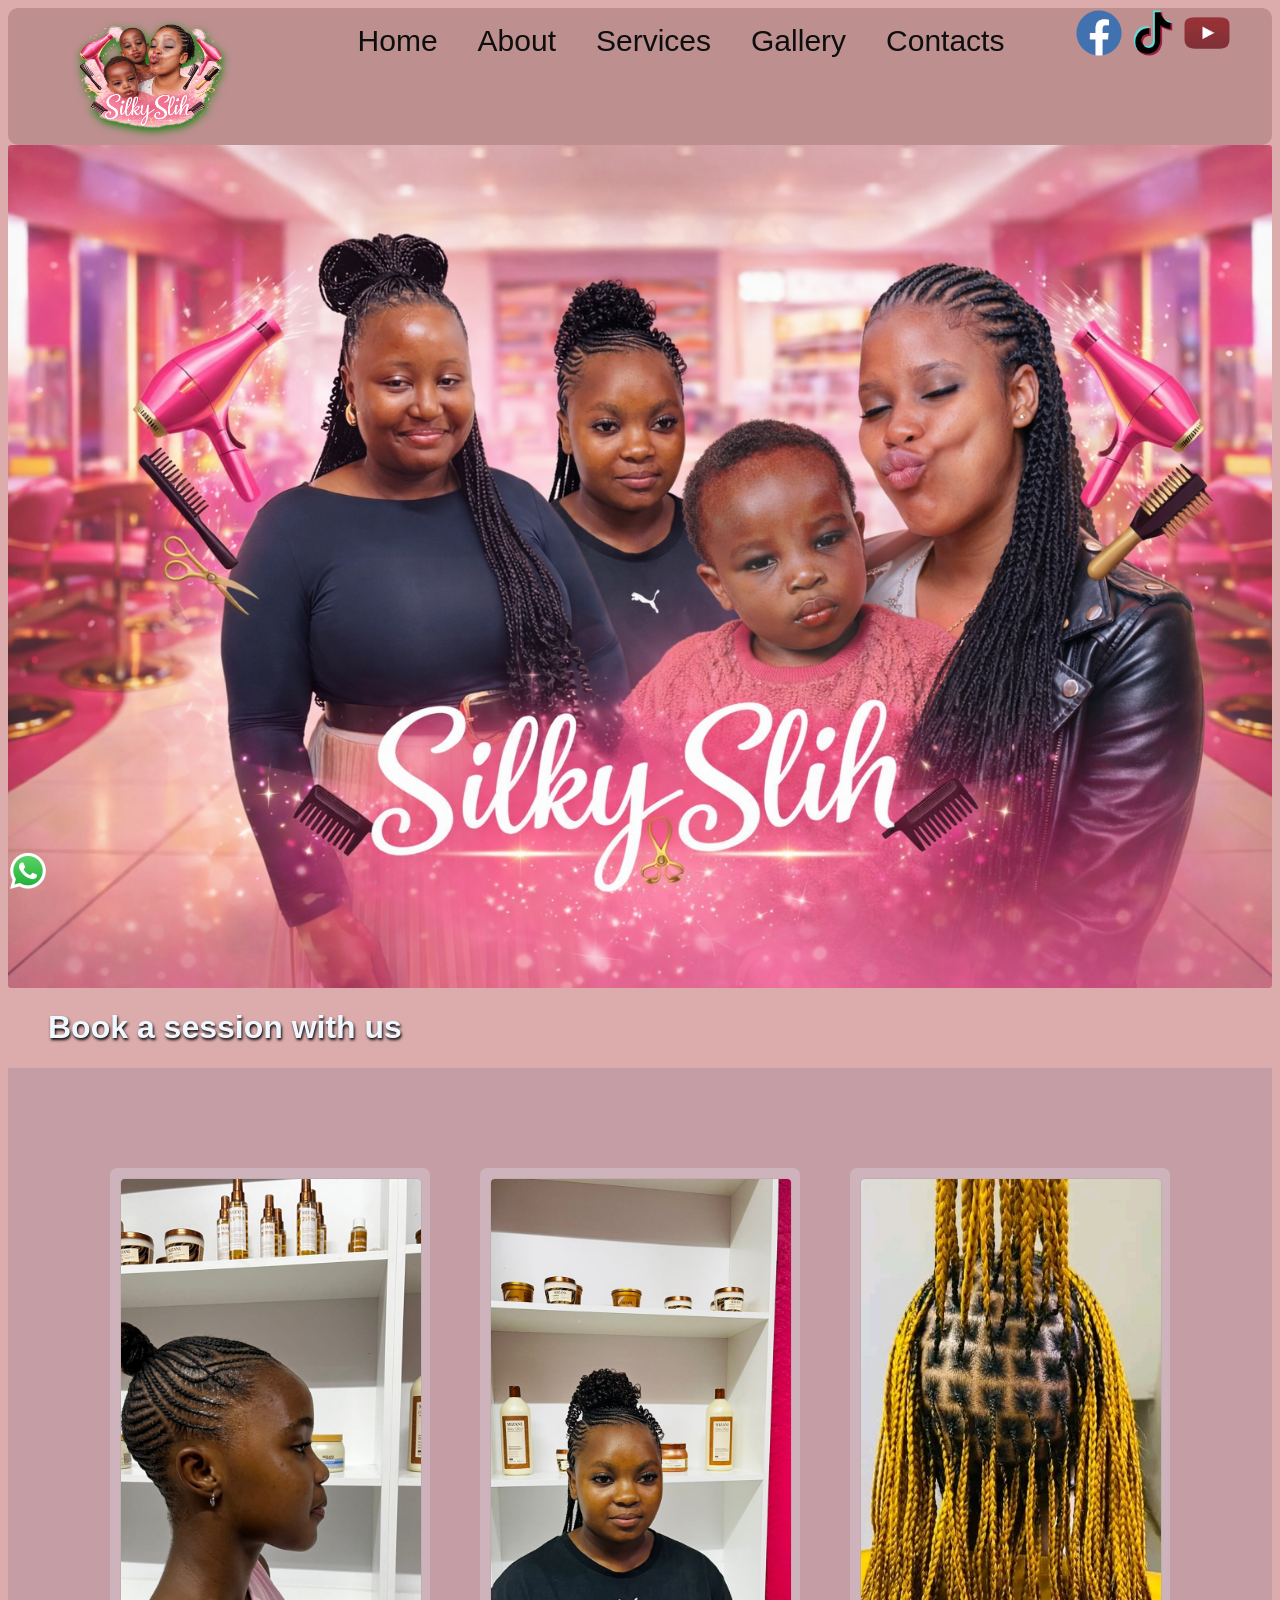
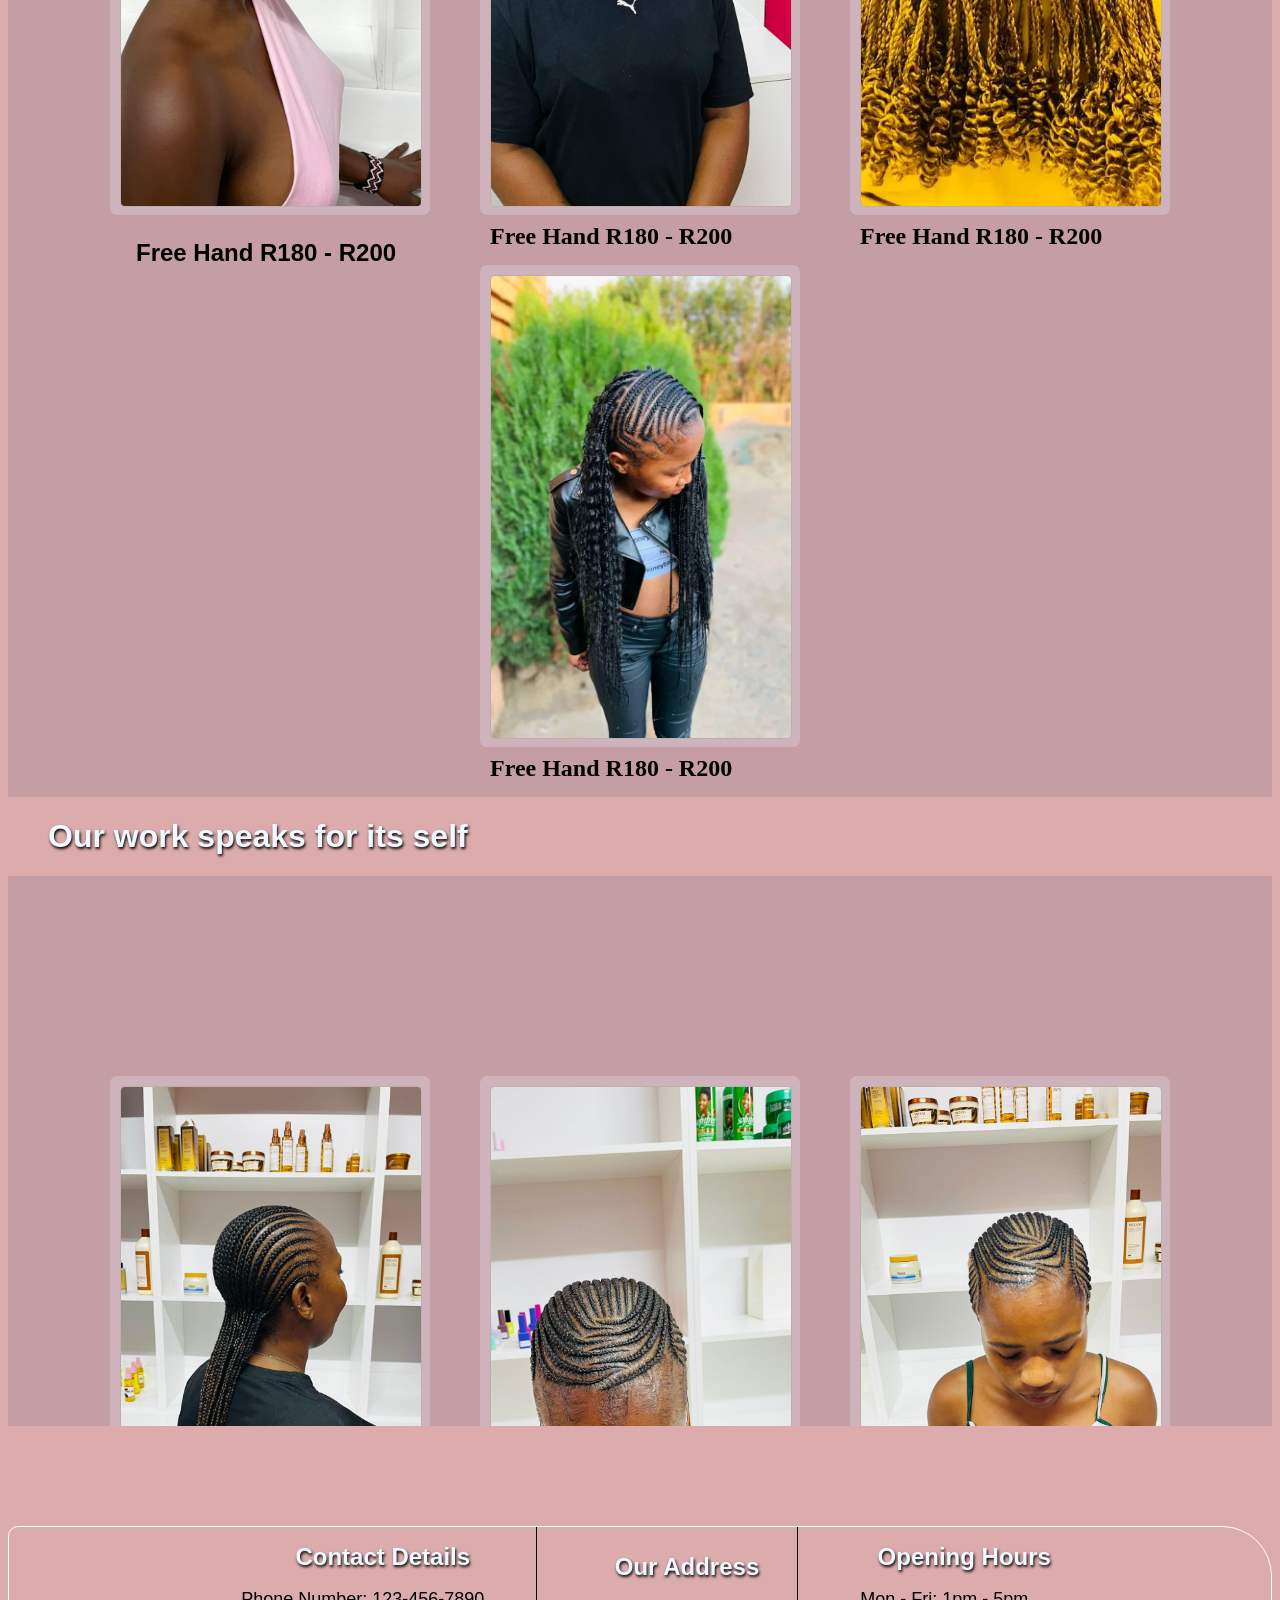
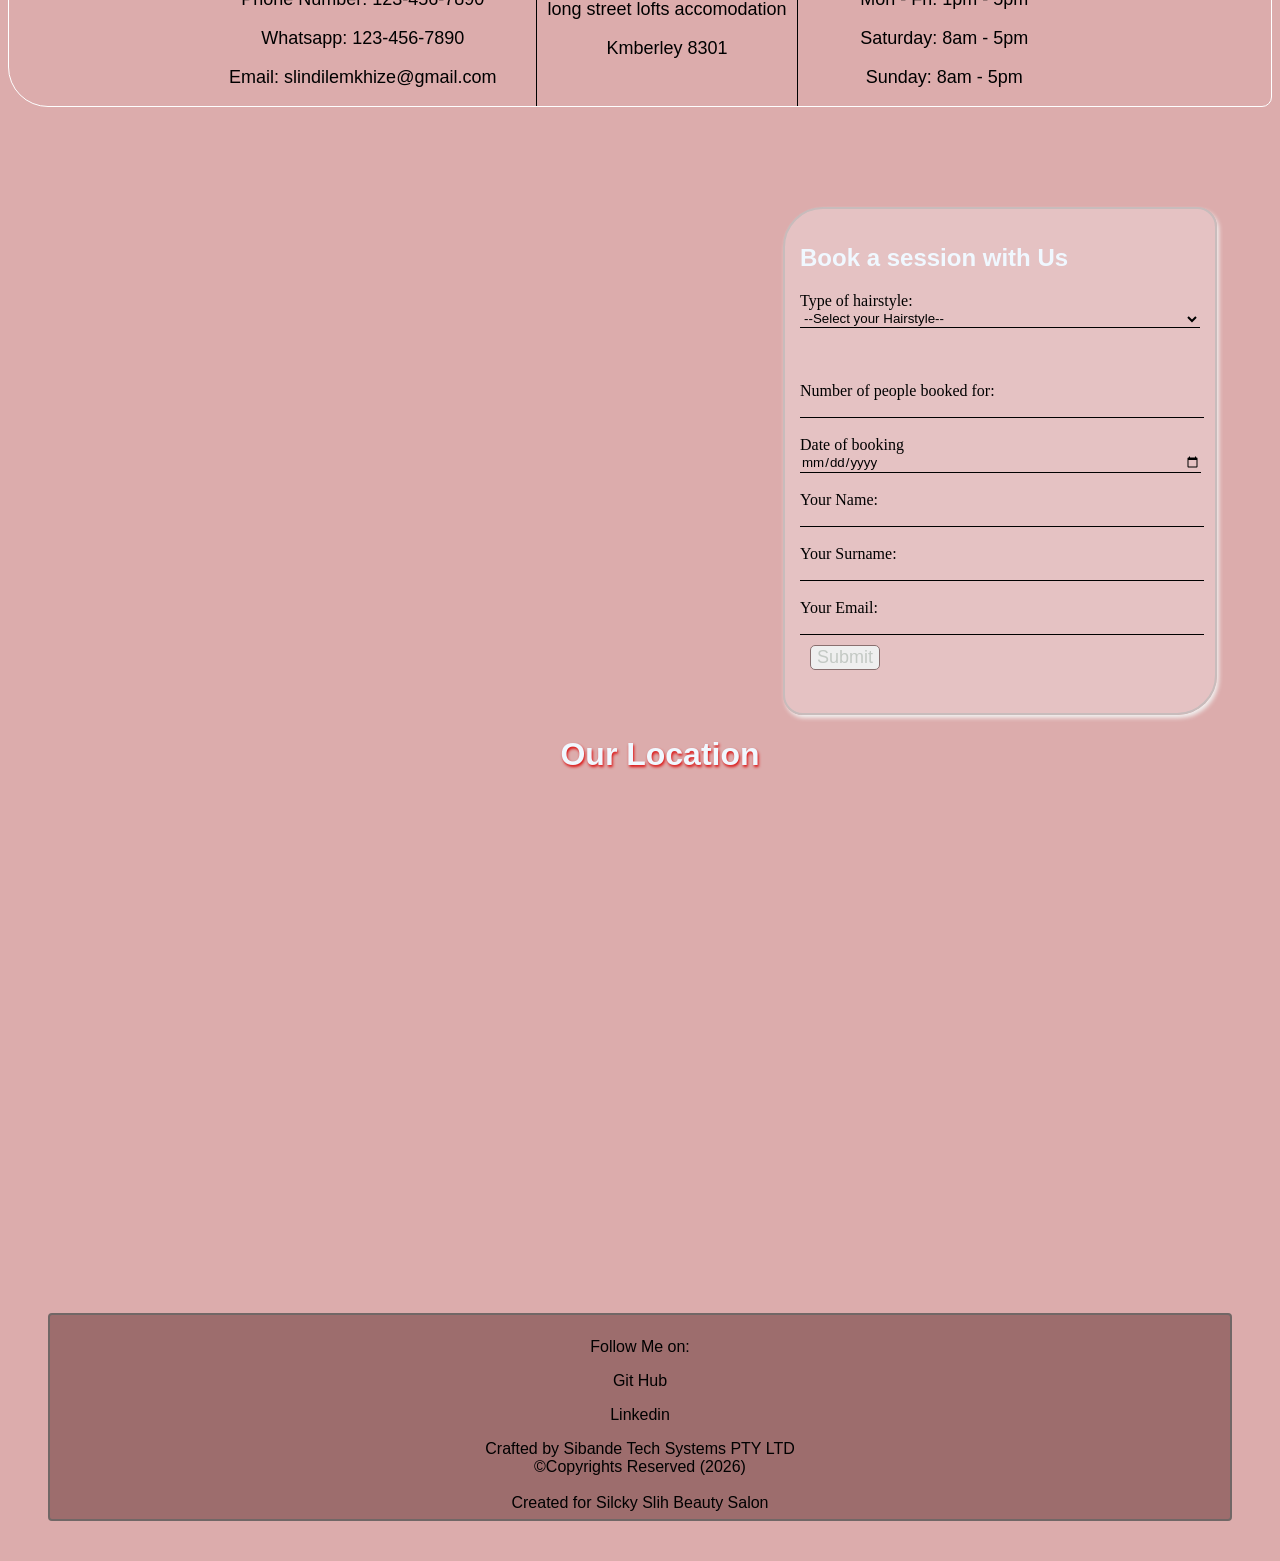
==== index.html @ 5c7034f7 "Added Smooth Scrolling" ====
<!DOCTYPE html>
<html lang="en">
<head>
    <meta charset="UTF-8">
    <meta name="viewport" content="width=device-width, initial-scale=1.0">
    <title>Silky Slih Salon</title>
<link rel="stylesheet" href="style.css">
<link rel="icon" type="image" href="silky logo.png">
</head>
<body>

<div class="stickNav">


 <div class="hamburger" id="hamburger"><!--form chat-->
    ☰
   </div>
    

<div class="navContainer">



<div class="logo">
<a href="index.html"><img src="noback logo.png"></a>
</div>

<nav class="navbar " id="navbar"> 
<ul>
  
<li><a href="index.html">Home</a></li> 
<li><a href="#">About</a></li> 
<li><a href="#Services">Services</a></li> 
<li><a href="#Images">Gallery</a></li> 
<li><a href="#Contact">Contacts</a></li> 


</ul>
</nav> 

<div class="socials">

<img src="facebooklogo.png">
<img src="tiktok-logo-png_seeklogo-340606.png">
<img src="youtube-icon-logo-png_seeklogo-270054.png">

</div>


</div>

</div>

<div class="salonHeroImage">

<div class="textOverlay">
<!--<p>I have a salon</p>
<p>I have a salon</p>-->
</div>

<div class="heroImage">
<img src="silky hero.png">

</div>




</div><!--end of hero section-->

<div class="myHeadings">
<h1>Book a session with us</h1>
</div>
<!--
<div class="card-container">
   
<div class="card">
    <img src="15.jpeg">
    <div class="card-content">
    <h3>Fre Hand</h3>
   
    <a href="" class="btn">R80 to R120</a>
    </div>
</div>-->

<!--Second image
<div class="card">
   <img src="knotless.jpeg">
   <div class="card-content">
    <h3>knotless</h3>
     <a href="" class="btn"> R150 to R280</a>
    </div>

</div>-->

<!--third image
<div class="card">
    <img src="braids.jpeg">
    <div class="card-content">
    <h3>Straight up</h3>
    <a href="" class="btn">R150 to R220</a>

    </div>

</div>-->


<!--fourth image-->



<!--
<div class="card">
    <img src="straight back.jpeg">
    <div class="card-content">
    <h3>Straight Back</h3>

    <a href="" class="btn">R180 to.R200</a>

    </div>

</div>-->



</div><!--end-->

<!--try-->

<div id="Services"    class="imagecollage1">

  <div class="image1" >
<img src="15.jpeg">

<div class="card-content">
<h1>Free Hand R180 - R200</h1>

</div>

</div>

<div class="image1" >
<img src="straight back.jpeg">
<h1>Free Hand R180 - R200</h1>
</div>

<div class="image1">
<img src="knotless.jpeg">
<h1>Free Hand R180 - R200</h1>
</div>

<div class="image1">
<img src="braids.jpeg">
<h1>Free Hand R180 - R200</h1>
</div>


</div><!--end of section-->

<div class="myHeadings">
<h1>Our work speaks for its self</h1>
</div>

<div class="imagecollage" id="Images">

  <div class="image" >
<img src="1.jpeg">


</div>

<div class="image" >
<img src="2.jpeg">

</div>

<div class="image">
<img src="3.jpeg">

</div>

<div class="image">
<img src="4.jpeg">

</div>

<div class="image">
<img src="5.jpeg">

</div>

<div class="image">
<img src="6.jpeg">

</div>

<div class="image">
<img src="7.jpeg">

</div>

<div class="image">
<img src="8.jpeg">

</div>

<div class="image">
<img src="9.jpeg">
<!--<p>Lorem ipsum dolor sit amet consectetur adipisicing elit. Rem libero aliquid unde tempore ab? Impedit laudantium natus ex doloremque alias, eveniet officia odio, officiis, exercitationem explicabo voluptates dolore ipsa voluptatibus.</p>-->
</div>

</div><!--end of section-->

<div class="detailsContainer">

    <div class="follow">
<h1 class="myHeadings">Contact Details</h1>
<p>Phone Number: 123-456-7890</p>
<p>Whatsapp:  123-456-7890</p>
<p>Email: slindilemkhize@gmail.com</p>
   </div>

   <div class="adress">
<h1 class="myHeadings"> Our Address</h1>
<p>long street lofts accomodation</p>
<p>Kmberley 8301</p>
   </div>

   <div class="hours">
<h1 class="myHeadings">Opening Hours</h1>
<p>Mon - Fri: 1pm - 5pm</p>
<p>​​Saturday: 8am - 5pm</p>
<p>​Sunday: 8am - 5pm</p>

   </div>

</div>

<div class="formandyoutubecont" id="Contact">




  <div class="youtube1">
<iframe width="560" height="315" src="https://www.youtube-nocookie.com/embed/7-iIaybNJ60?si=PaeEOZwurkXsELfD" title="YouTube video player" frameborder="0" allow="accelerometer; autoplay; clipboard-write; encrypted-media; gyroscope; picture-in-picture; web-share" referrerpolicy="strict-origin-when-cross-origin" allowfullscreen></iframe>
</div>


<div class="formm" >
<h2 class="happlication" id="Gallery">Book a session with Us</h2> 

<form action= "https://formspree.io/f/mjgpknor"  method="POST" >
 
    <label for="device type">Type of hairstyle:</label>

    <select id="device type" name="Hairstyle">
    <option value="none">--Select your Hairstyle--</option >
    <option value="Knotless">Knotless R150 - R280</option >   
    <option value="Straight UP">Straight up R150 - R220</option > 
    <option value="Freehand">Freehand R80 -R 120</option > 
    <option value="Straight back">Straight back R180 - R200</option > 
        
    </select><br><br><br>
    <label for="description">Number of people booked for:</label>
    <!--<textarea id="description"  rows="5" cols="4"> </textarea>  -->
    <input type="number" min="1" max="10" name="Number Of people who booked" required>  <br>
    
    <label for="date">Date of booking</label>
    <input type="date" name="date of booking" required><br>

    <label for="name"> Your Name:</label>
    <input type="text" name="Client's name" required><br>
     <label for="surname"> Your Surname:</label>
    <input type="text" name="Surname" required><br>
    <label>Your Email:</label>
    <input type="email" name="email"  required>
   

    <div class="buttons">
   <button target="_blank">Submit</button> <br><br>
   
   </div>

    
</form>
</div>
</div>


<h1  class="locationHeading">Our Location</h1>
 <iframe src="https://www.google.com/maps/embed?pb=!1m18!1m12!1m3!1d13990.618973810711!2d24.75202271060419!3d-28.75972350952527!2m3!1f0!2f0!3f0!3m2!1i1024!2i768!4f13.1!3m3!1m2!1s0x1e9b1bcae8353c9f%3A0xdd638f5cb9df0874!2sMonument%20Heights%2C%20Kimberley%2C%208301!5e0!3m2!1sen!2sza!4v1774624781428!5m2!1sen!2sza" width="600" height="450" style="border:0;" allowfullscreen="" loading="lazy" referrerpolicy="no-referrer-when-downgrade"></iframe>

<div class="whatsappLogo">
<a href="https://wa.me/27795843876" target="_blank" ><img src="whatsapp-icon-logo-png_seeklogo-305567.png"></a>
</div>

<footer id="scathulo"  class="backgroundFooter">
  <p>Follow Me on:</p>  
  <p>Git Hub</p>
  <p>Linkedin</p>
Crafted by Sibande Tech Systems PTY LTD<br>
&copyCopyrights Reserved (2026)<br><br>
Created for Silcky Slih Beauty Salon

</footer>

 <script src="script.js"></script>
</body>
</html>
---- style.css ----
html {
  scroll-behavior: smooth;
}


body{background-color: rgba(165, 42, 42, 0.389);


}

.stickNav{top: 0px;
         position: sticky;
         z-index: 999;
         background-color:rgba(184, 139, 139, 0.866);
        border-radius: 10px;
}


/* CENTER HAMBURGER */
.hamburger {
    display: none;
    font-size: 32px;
    cursor: pointer;
    text-align: end;
    /*margin-left:300px;*/
    background-color: rgba(150, 146, 146, 0.622);
    
   
}

/* DESKTOP */
@media (min-width: 769px) {
    .hamburger {
        display: none;
    }
}

/* MOBILE */
@media (max-width: 768px) {

    /* hide navbar by default */
    .navbar {
        display: none;
       
    }

    /* show hamburger */
    .hamburger {
        display: block;
        position: absolute;
        top: 30px; /* adjust if needed */
        left: 10%;
        transform: translateX(-50%);
        color:white;
        margin-top: -15px;
        z-index: 1000;
    }

    /* mobile menu */
    .navbar.show {
        display: block;
        background-color:rgba(188, 108, 108, 0.407);
        position: absolute; 
        top: 70px;
        left: 50%;
        transform: translateX(-100%);
        border-radius: 5px;
        border:1px solid rgba(255, 255, 255, 0.489);
        /*border: 3px solid rgba(93, 87, 87, 0.303);*/
       backdrop-filter: blur(7px) ;
        transition:2s;
       z-index: 9999;
       
    }
   
    .navbar ul li {
        display: block;
        margin: 12px 0;
         
    }

    .navbar  ul li a:hover{/* background-color: rgba(137, 43, 226, 0.155);*/
                            
   }


}


.navContainer{justify-content: space-between;
              display: flex;
               margin-left:40px;
               margin-right: 40px;
}

.navbar ul{list-style:none;
          justify-content: center;
          display: flex;
        
          flex-wrap: wrap;
}

.navbar li{margin:0px}

.navbar a{color:rgb(15, 14, 14);
          font-family:'Segoe UI', Tahoma, Geneva, Verdana, sans-serif;
        text-decoration: none;
        padding:20px;
        font-size:30px;
        transition: 0.5s ease;
}
@media (max-width:768px) {
  .navbar a{font-size: 20px;
            color:rgb(240, 238, 236)
  }
}
@media (max-width:768px) {
  .navbar ul{padding: 0px;


  }
}




.navbar a:hover{color:rgb(221, 28, 93);
                text-decoration: underline;
               text-shadow: 1px 2px 2px  white;
}


.socials img{width:50px;
            filter:grayscale(0.5);
            transition: 1s;
}


.socials img:hover{cursor: pointer;
                   filter: grayscale(0);
                   transform: rotateY(190deg);
}
@media (max-width:768px){
  .socials img{width:18px;
               display:inline-block;
               margin-top: 20px;
  }
}



.logo img{width:200px;
            filter: drop-shadow(1px 3px 5px green);

}/*end of navbar*/
@media (max-width:768px) {
  .logo img{width:100px

  }
}
.salonHeroImage{position: relative;
                width: 100%;
                display: block;
}

.heroImage img{display: block;
            margin:auto;
            border-radius: 3px;
            width:100%;
                 
}
.heroImage{/*height:500px;*/
    
    
           overflow:auto;
            scrollbar-width: none;


}

.textOverlay{position:absolute;
             top:50%;
             left:50%;
             text-align: center;
             transform: translate(-50%,-50%);

}

.card-container{margin: 0px;
               
 
               box-sizing: border-box;
                display:flex;
                justify-content:space-evenly;
                 flex-wrap: wrap;
                margin-top: 100px;
                row-gap: 50px;
                border:1px solid rgba(222, 228, 222, 0.153);
                box-shadow: 2px 3px 5px;
                border-radius: 10px;
            
               /* background-color: rgba(57, 142, 199, 0.159);*/

                margin-top: 150px;
                padding-top: 20px;
                margin:50px;
                
              
}

.card{margin: 0px;
  padding:0px; 
  box-sizing: border-box;
  font-family:'Trebuchet MS', 'Lucida Sans Unicode', 'Lucida Grande', 'Lucida Sans', Arial, sans-serif; 
    width:325px;
      background-color: rgba(137, 43, 226, 0.077);
      box-sizing: border-box;
      border-radius:8px ;
      overflow:hidden;
      box-shadow: 2px 3px 4px rgb(23, 28, 23);
      text-align: center;
       transition: 1s;
       
}
.card-container :hover{transform: translateY(-7px);
                        transition: 1s;
                       cursor: pointer;

}

.card img{margin: 0px;
  padding:10px; 
  box-sizing: border-box;
  font-family:'Trebuchet MS', 'Lucida Sans Unicode', 'Lucida Grande', 'Lucida Sans', Arial, sans-serif; 
    width: auto;
   
    height:500px;
    
border-radius: 20px;

}
.card-content{margin: 0px;
  padding:0px; 
  box-sizing: border-box;
  font-family:'Trebuchet MS', 'Lucida Sans Unicode', 'Lucida Grande', 'Lucida Sans', Arial, sans-serif; 
    
    
    
    padding:16px;
              


}

.card-content h3{margin: 0px;
  padding:0px; 
  box-sizing: border-box;
  font-family:'Trebuchet MS', 'Lucida Sans Unicode', 'Lucida Grande', 'Lucida Sans', Arial, sans-serif; 
    
    
    font-size:28px ;
                 margin-bottom:8px ;


}
.card-content p{margin: 0px;
  padding:0px; 
  box-sizing: border-box;
  font-family:'Trebuchet MS', 'Lucida Sans Unicode', 'Lucida Grande', 'Lucida Sans', Arial, sans-serif; 
    
    
    
    color:rgb(24, 23, 23)


}

.card-content .btn{margin: 0px;
  padding:0px; 
  box-sizing: border-box;
  font-family:'Trebuchet MS', 'Lucida Sans Unicode', 'Lucida Grande', 'Lucida Sans', Arial, sans-serif; 
    
    
    
    
    display:inline-block;
                   padding:8px 16px;
                   background-color: black;
                    border-radius: 10px;
                    text-decoration: none;
                   margin-top: 10px;
                   color: white;
}
.card-content .btn:hover{background-color: rgb(62, 60, 60);


}
/*end of the section*/

.imagecollage {display:flex;
                  margin:auto;
                  flex-wrap: wrap;
                  gap:50px;
                  justify-content: center;
                /* background-color: rgba(56, 146, 43, 0.073);*/
                   background-color: rgba(131, 116, 146, 0.274);
                 padding-top: 200px;
                 padding-bottom: 50px;
                 height:300px;
                 overflow-y: auto;
                 scrollbar-width:large;
                  
}
.imagecollage img{width:300px;
                  height:200px;
                 
               
                 
}

.image h1{font-size:24px;
       


}
.image {display: block;
       
        border-radius:7px ;
        padding: 10px;
        width: 300px;
        background-color: rgba(228, 225, 237, 0.307);
        transition: 1s ease-in;
        /*height: fit-content;*/
      /* height:500px*/
    
}

.image img{display: block;
           margin:auto;
           border: 1px solid rgb(194, 173, 173) ;
           border-radius: 5px;
           transition: 0.5s ease-in;
           /*width:95%;*/
           height:100%;
           width:100%;
           object-fit: cover;
          

}
.image p{font-family: 'Trebuchet MS', 'Lucida Sans Unicode', 'Lucida Grande', 'Lucida Sans', Arial, sans-serif;
        /*padding:10px;*/
        color: rgb(223, 222, 223);
        line-height: 25px;
         
}
.collagetitle h1{position: absolute;
                text-align: start;
               margin-top:25px ;
               margin-left: 180px;
              
               color:rgb(223, 222, 223);
               text-decoration-line: underline;
               font-family:'Trebuchet MS', 'Lucida Sans Unicode', 'Lucida Grande', 'Lucida Sans', Arial, sans-serif; 

}
.image:hover {transform: translateY(-10px);
               transform:scale(1.1);
              cursor:pointer;
              transition: 2s ease-in;
             
              

}
.image img:hover{/*transform:skew(5deg);*/
                /* transition: 1s ease-in-out;
               border-radius: 15%;
               animation-duration: 3s;
                width: 90%;*/
              

}/*end of section*/

.imagecollage1 {display:flex;
                  margin:auto;
                  flex-wrap: wrap;
                  gap:50px;
                  justify-content: center;
                /* background-color: rgba(56, 146, 43, 0.073);*/
                   background-color: rgba(131, 116, 146, 0.274);
                 padding-top: 100px;
                 padding-bottom: 50px;
               
                 
                  
}
.imagecollage1 img{width:300px;
                  height:200px;
                 
               
                 
}

.image1 h1{font-size:24px;
       


}
.image1{display: block;
       
        border-radius:7px ;
        padding: 10px;
        width: 300px;
        background-color: rgba(228, 225, 237, 0.307);
        transition: 1s ease-in;
        /*height: fit-content;*/
      /* height:500px*/
    
}

.image1 img{display: block;
           margin:auto;
           border: 1px solid rgb(194, 173, 173) ;
           border-radius: 5px;
           transition: 0.5s ease-in;
           /*width:95%;*/
           height:100%;
           width:100%;
           object-fit: cover;
          

}
.image1 p{font-family: 'Trebuchet MS', 'Lucida Sans Unicode', 'Lucida Grande', 'Lucida Sans', Arial, sans-serif;
        /*padding:10px;*/
        color: rgb(223, 222, 223);
        line-height: 25px;
         
}
.collagetitle1 h1{position: absolute;
                text-align: start;
               margin-top:25px ;
               margin-left: 180px;
              
               color:rgb(223, 222, 223);
               text-decoration-line: underline;
               font-family:'Trebuchet MS', 'Lucida Sans Unicode', 'Lucida Grande', 'Lucida Sans', Arial, sans-serif; 

}
.image1:hover {transform: translateY(-10px);
              
              cursor:pointer;
              transition: 0.5s ease-in;
             
              

}
.image1 img:hover{/*transform:skew(5deg);*/
                /* transition: 1s ease-in-out;
               border-radius: 15%;
               animation-duration: 3s;
                width: 90%;*/
              

}/*end of section*/


iframe{width: 900px;
      display: block;
      margin: auto;
      margin-top: 50px;
      width:90%;
}




.detailsContainer{
                  display: flex;
                 flex-wrap:wrap;
                 justify-content: space-between;
                 /*margin:40px;*/
                 text-align: center;
                 justify-content: center;
                 border: 1px solid white;
                 border-radius: 10px 50px 10px 40px;
                 gap: 40px;
                 margin-top: 100px;
               
}


.myHeadings{font-family:'Segoe UI', Tahoma, Geneva, Verdana, sans-serif;
            color: aliceblue;
             margin-left:40px;
             text-shadow: 1px 2px 3px black;
             /*font-size:large;*/
            
}


.locationHeading{font-family:'Segoe UI', Tahoma, Geneva, Verdana, sans-serif;
                 color: aliceblue;
                margin-left:40px;
                text-shadow: 1px 2px 3px rgb(220, 13, 13);
                /*font-size:large;*/
                text-align: center;


}
.follow p{font-family: 'Segoe UI', Tahoma, Geneva, Verdana, sans-serif;
           color:black;
           font-size:large;

}
.adress{font-family: 'Segoe UI', Tahoma, Geneva, Verdana, sans-serif;
          color:black;
         font-size:large;
         border-left: 1px solid;
        border-right: 1px solid;
        padding: 10px;
}



.hours{font-family: 'Segoe UI', Tahoma, Geneva, Verdana, sans-serif;
         color:black;
        font-size:large;
}
.detailsContainer h1{font-size: x-large;


}

.formm{border:rgb(200, 188, 188) solid 2px;
      width:400px;
   
      justify-items: center;
     /* margin-left: 500px;*/
      margin-top:100px;
      border-radius: 20px;
      box-shadow: 2px 3px 4px rgb(241, 239, 238);
      padding: 15px;
      justify-self: center;
      /*margin-left: 700px;*/
      background-color: rgba(249, 249, 254, 0.274);
      border-radius: 40px 20px 40px 20px;

      
     
}


.formandyoutubecont  {display: flex;
                      
                      justify-content: center;
                      align-items: center;
                      gap:20px;
                      flex-wrap: wrap;
}
.youtube1 iframe{width: 700px;
                 height:400px;
                 margin-top: 90px;


}

@media (max-width: 768px) {
    .youtube1 iframe {width: 750px;
                      width: 100%;
              
               

    }
}

.formm input,
.formm select , .formm textarea{/*width:400px;*/
                width:100%;
                max-width: 100%;/*inputs will automatically match the form width*/
               display: block;
              font-family:'Segoe UI', Tahoma, Geneva, Verdana, sans-serif;
            /* border:3px solid rgb(202, 200, 210);*/
             /*border-radius: 23px ;*/
                border:none;
                outline: none;
                background-color: transparent;
                border-bottom: 1px solid;

}
.formm input:focus{border-color:whitesmoke;
                   color:azure;
 
}

.formm h2{font-family:'Trebuchet MS', 'Lucida Sans Unicode', 'Lucida Grande', 'Lucida Sans', Arial, sans-serif;
          color: aliceblue;
         

}
.formm label{
             border-radius: 7px ;
               


}
.buttons{ padding:10px;
                 
        justify-self: center;            
} 
.buttons button{color:rgb(195, 201, 196);
                font-size: large;
                border:1px solid rgb(137, 111, 111);
               border-radius: 5px;
               transition: 0.5s;
               font-family:Verdana, Geneva, Tahoma, sans-serif;
}
.buttons button:hover{color:green;
                       cursor:pointer;

}



.formm  .buttons input:hover{text-decoration:underline;
                             

}
.formm textarea{border:2px solid;
                border-radius: 6px;


}

@media (max-width: 768px) {
    .formm {
        width: 95%;
        margin-top: 40px;
        padding: 20px;
    
    }
}
footer{text-align: center;
        border:rgb(113, 103, 102) 2px solid;
        border-radius:4px;
        padding:7px;
        margin:40px;
       
         background-color: rgba(137, 88, 88, 0.749);
        font-family:'Trebuchet MS', 'Lucida Sans Unicode', 'Lucida Grande', 'Lucida Sans', Arial, sans-serif;
        position:relative;
       
        /*background-repeat: no-repeat;*/
        background-size:1500px;

}
.whatsappLogo img{width: 40px;
                 

}

.whatsappLogo{justify-self:end;
               bottom:5px;
                position: fixed;
                z-index: 999;
                  transition: 1s;
}

.whatsappLogo:hover{cursor: pointer;
                    transform: scale(1.2);
                    filter: drop-shadow(2px 2px rgb(23, 23, 23));
                    transition: 1s;
                   
}
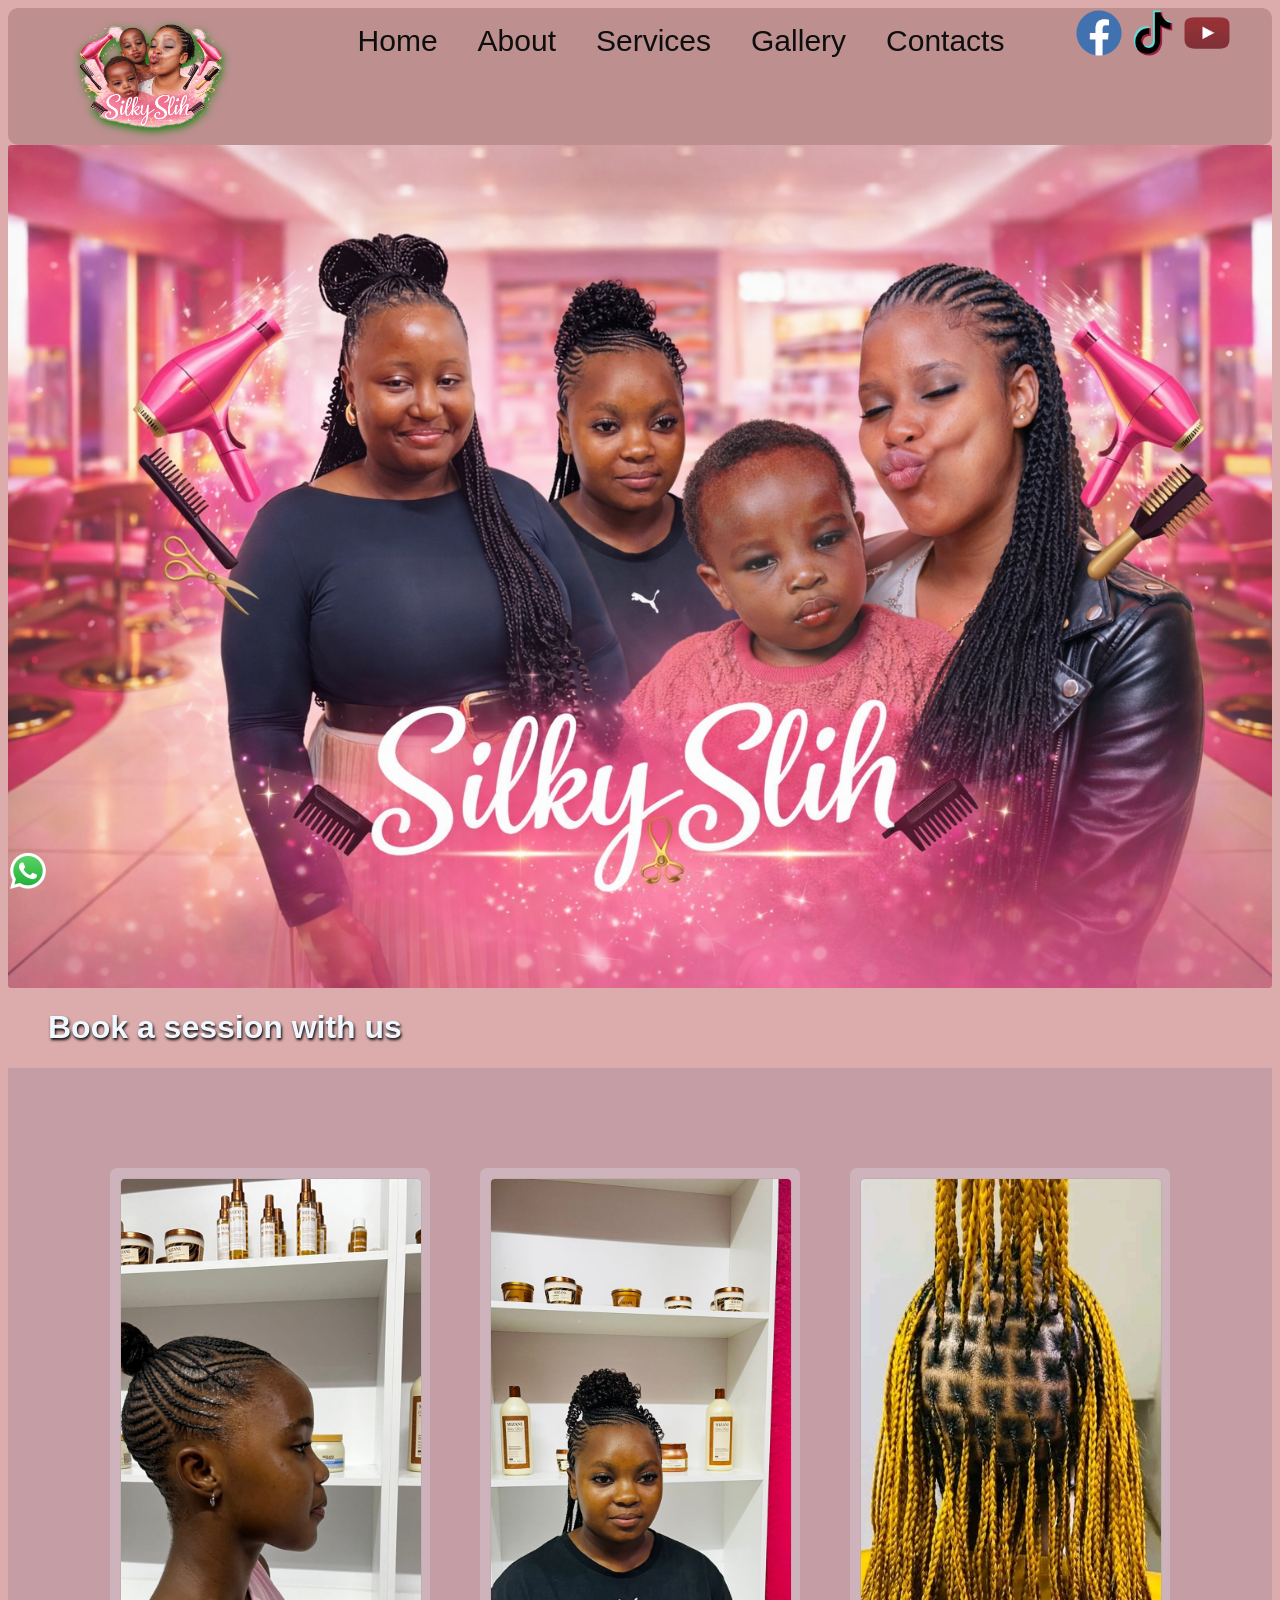
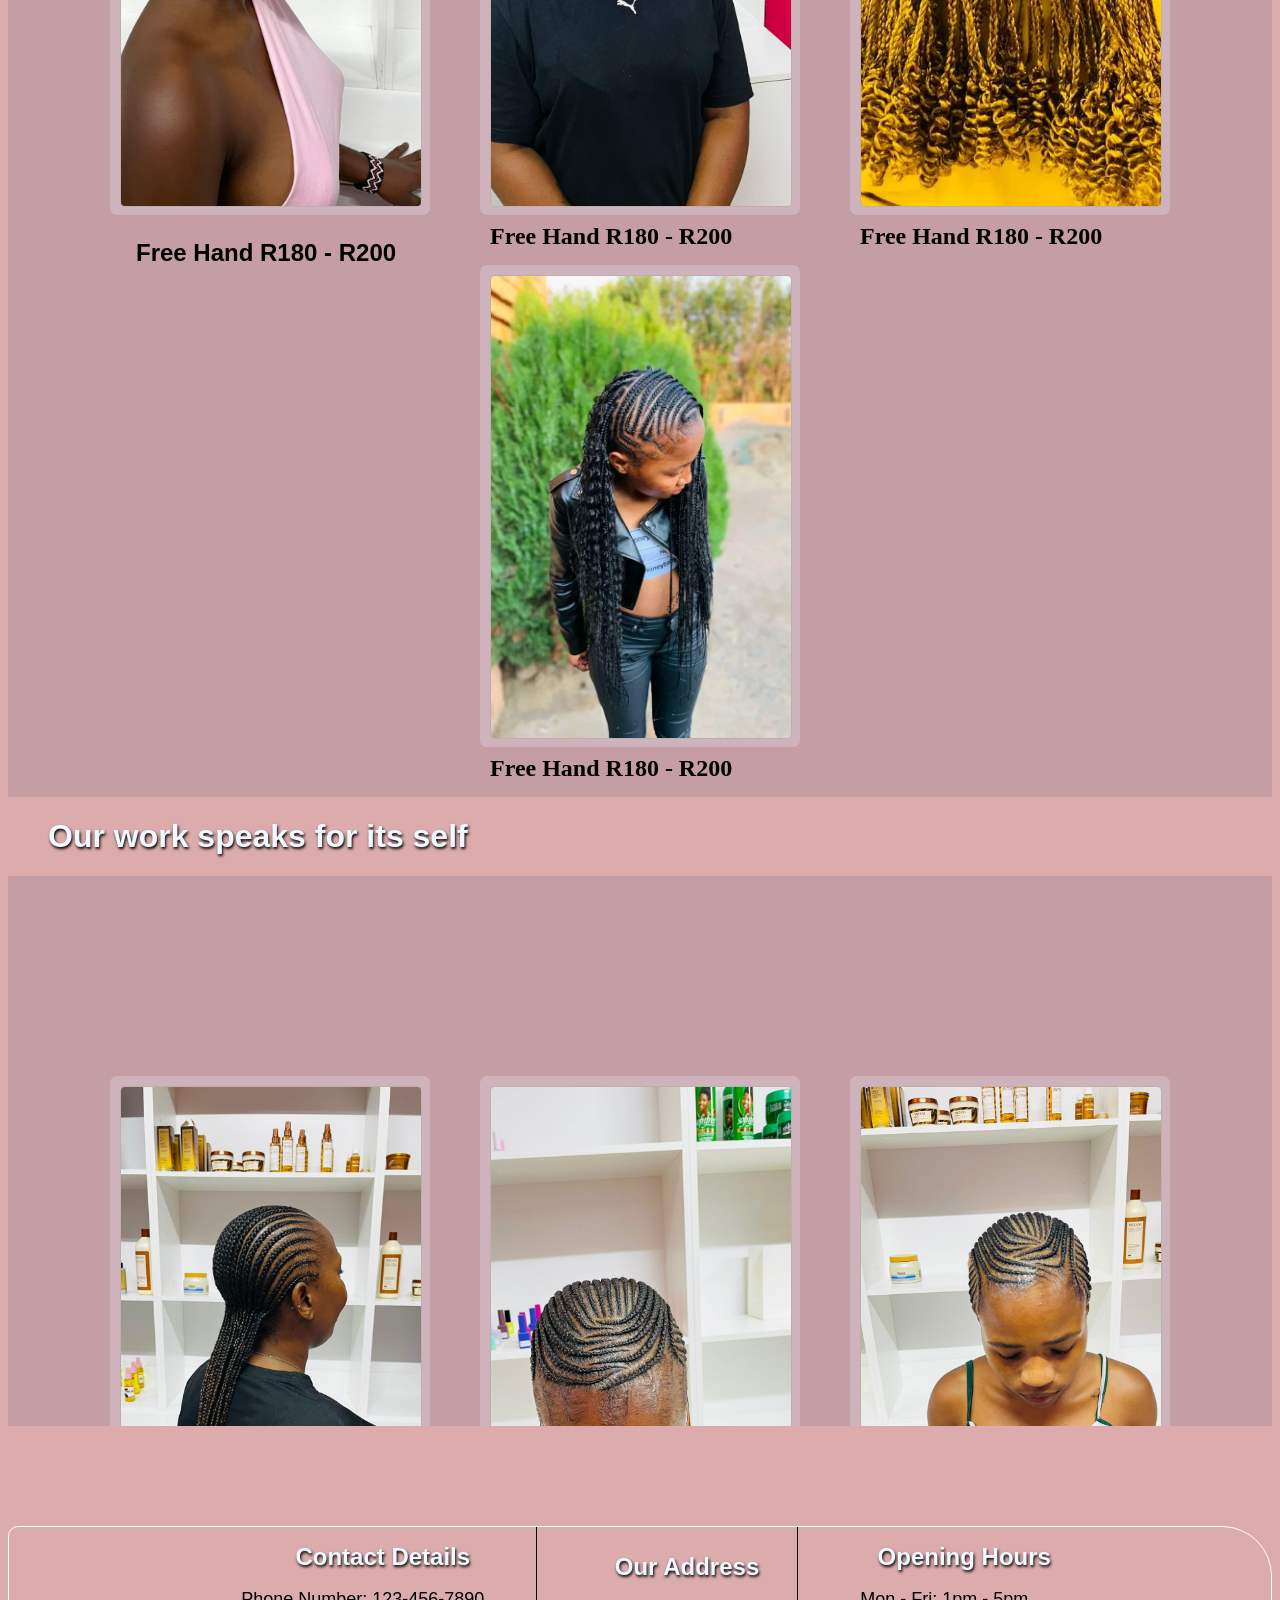
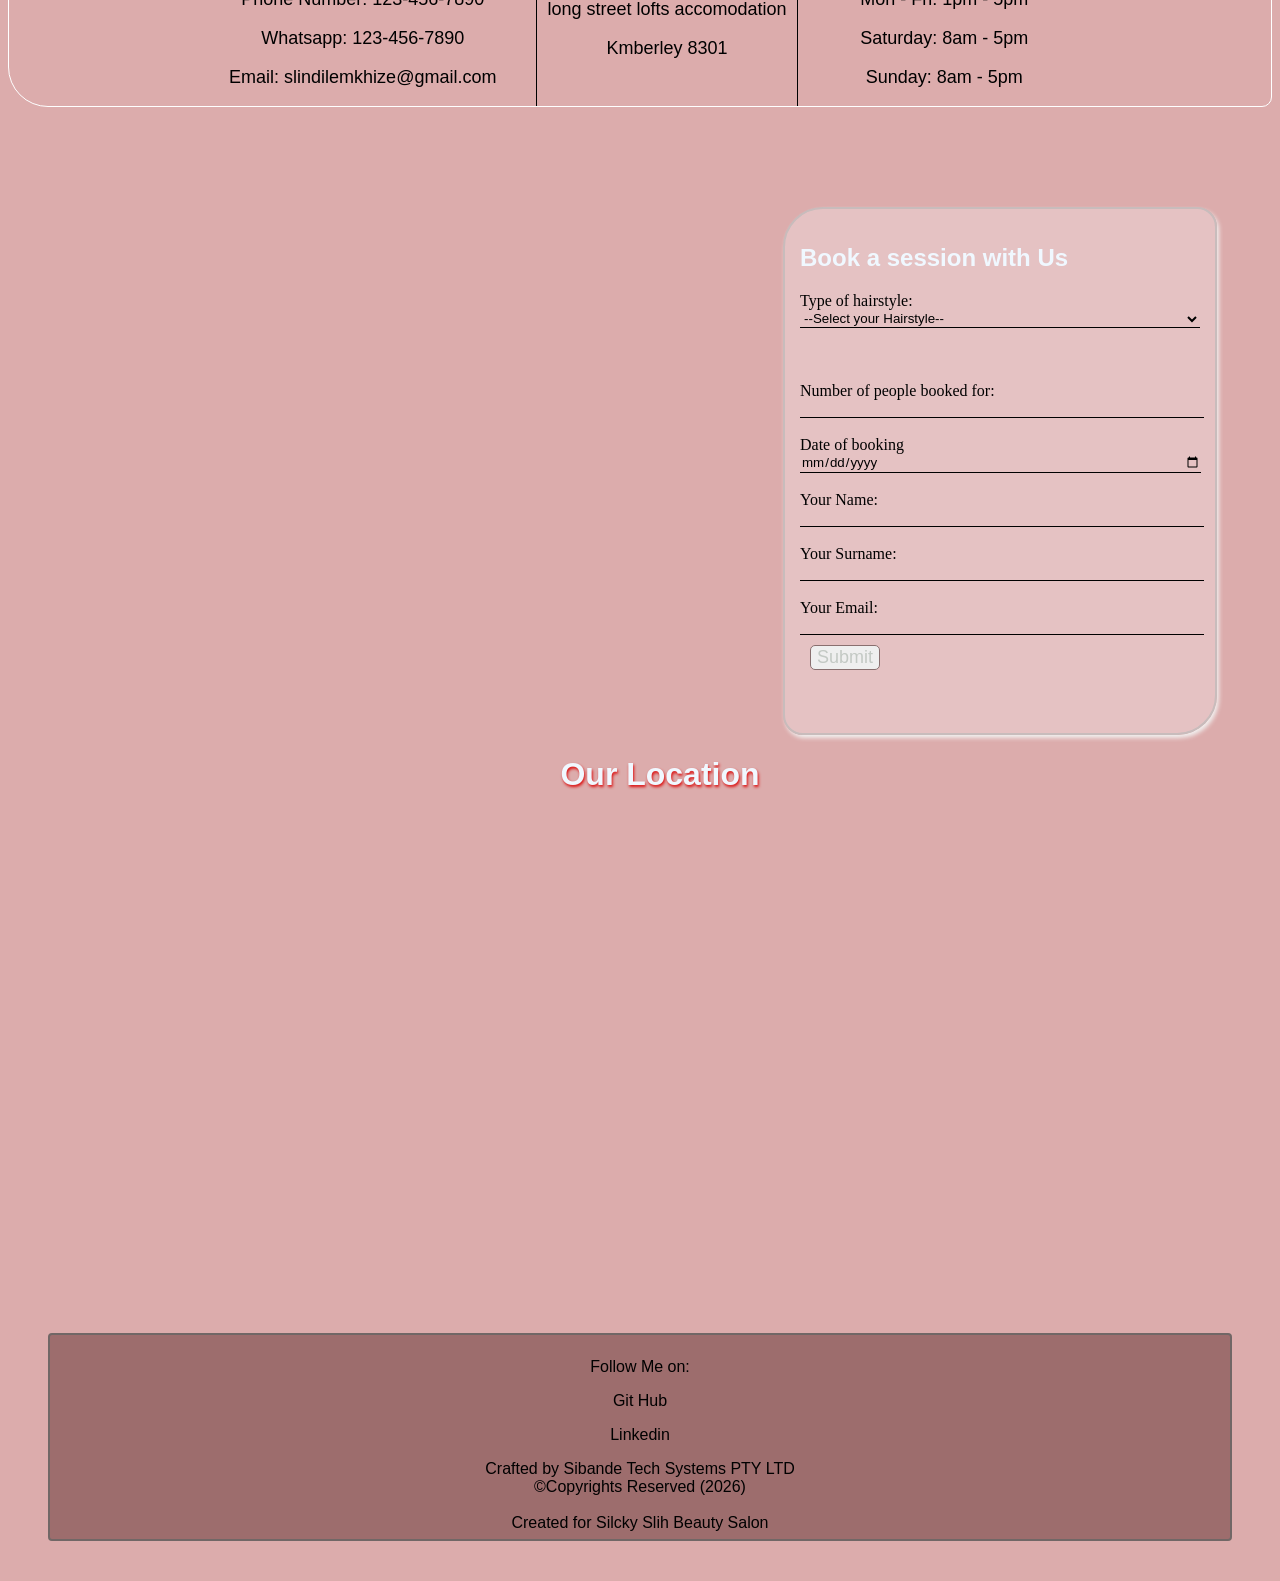
==== commit d070650b: "added confirmation message after submitng" ====
--- a/index.html
+++ b/index.html
@@ -277,10 +277,13 @@
    
 
     <div class="buttons">
-   <button target="_blank">Submit</button> <br><br>
+   <button target="_blank" onClick="display()">Submit</button> <br><br>
    
    </div>
 
+   <div class="response">
+<p id="dis"></p>
+</div>
     
 </form>
 </div>
--- a/style.css
+++ b/style.css
@@ -670,4 +670,15 @@
                     filter: drop-shadow(2px 2px rgb(23, 23, 23));
                     transition: 1s;
                    
+}
+
+.response{font-size: 20px;
+          color:rgb(29, 159, 29);
+           font-family:Verdana, Geneva, Tahoma, sans-serif
+         
+}
+#dis {
+  transition: 1s;
+  filter: grayscale(1);
+  filter: drop-shadow(1px 2px 2px white);
 }
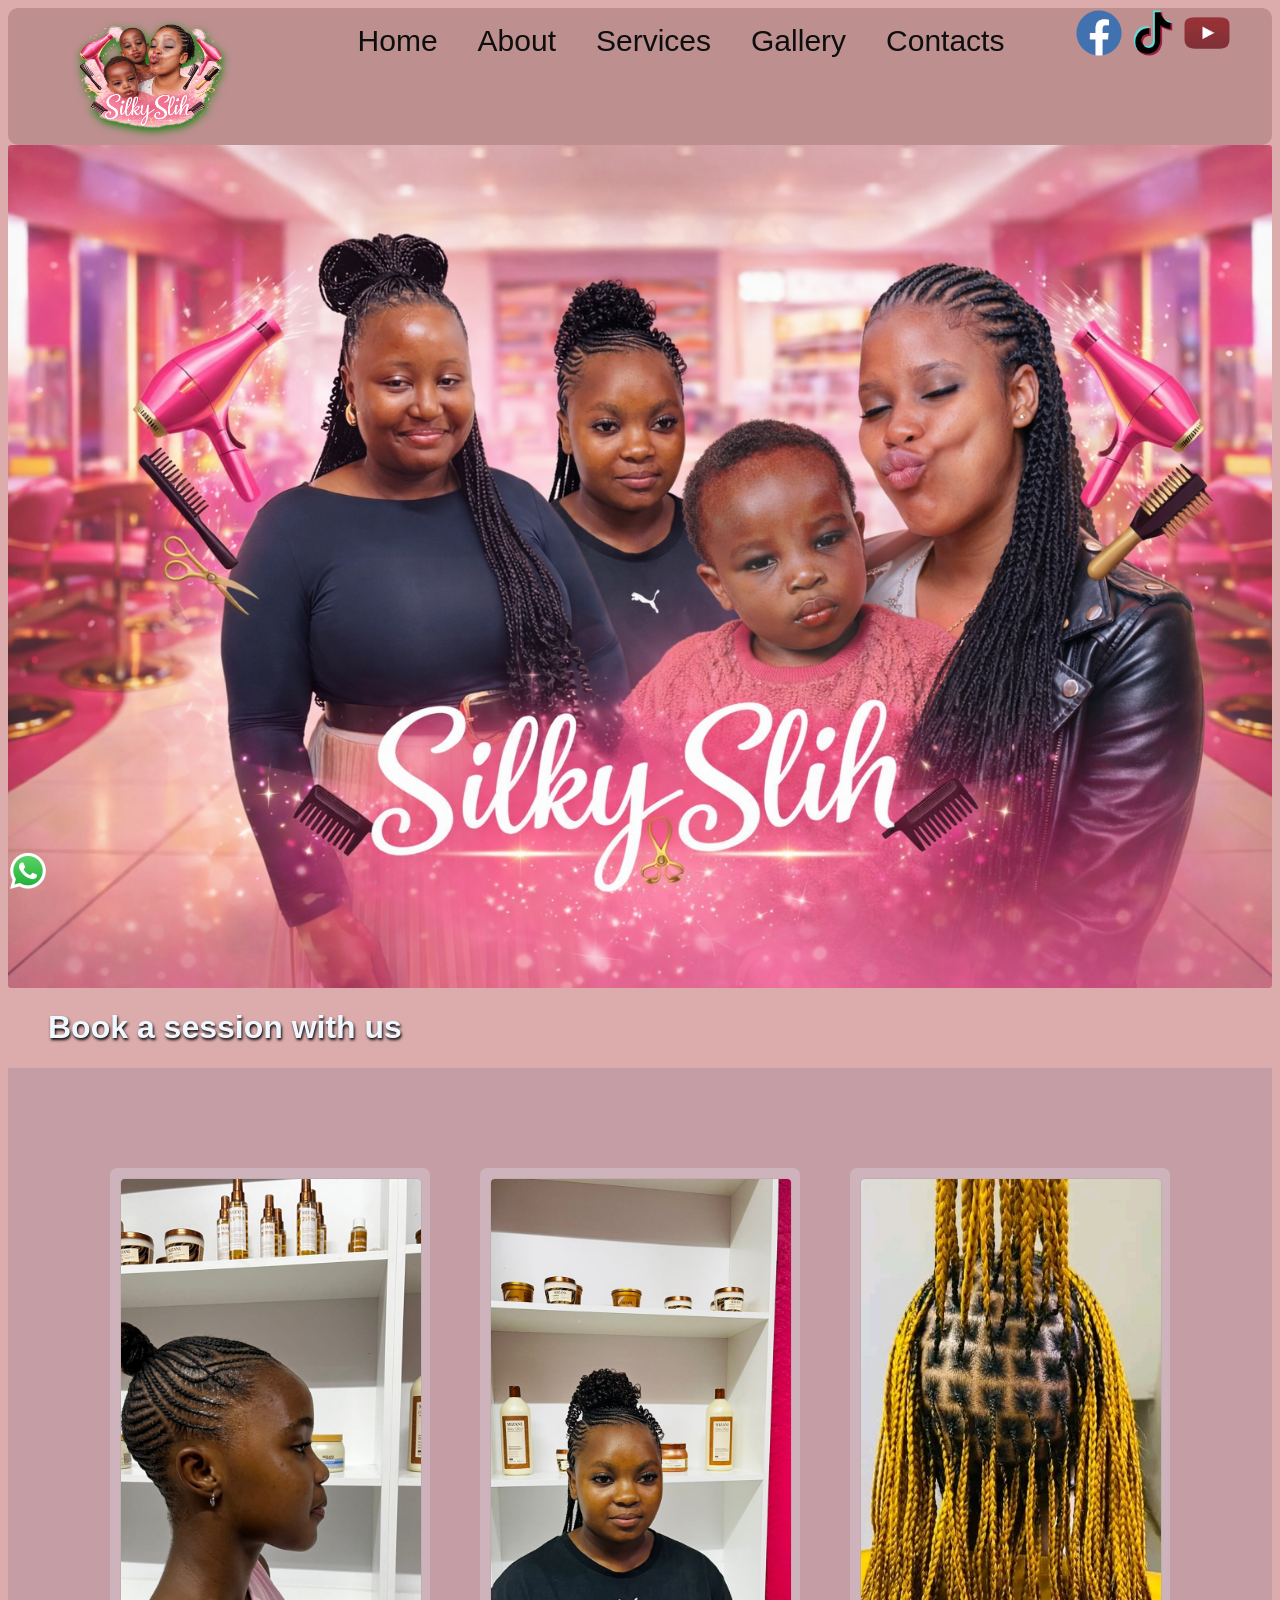
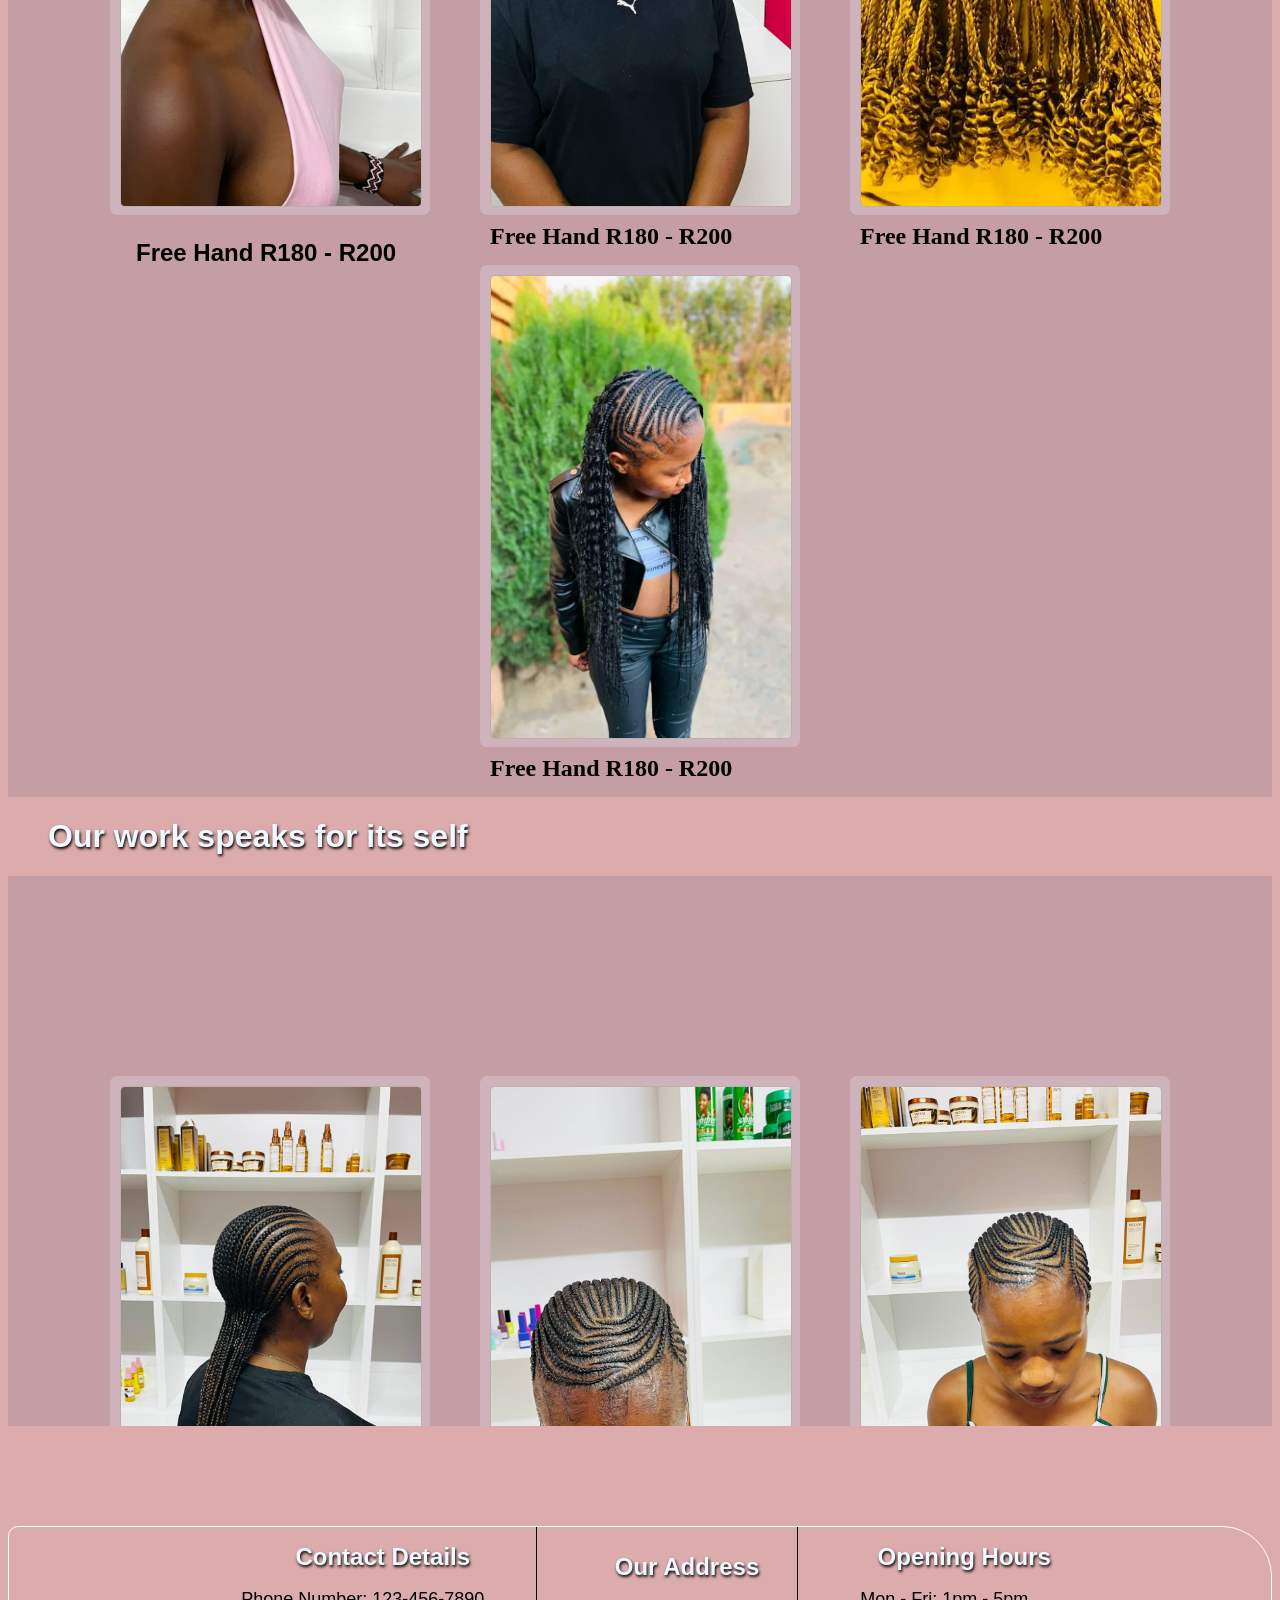
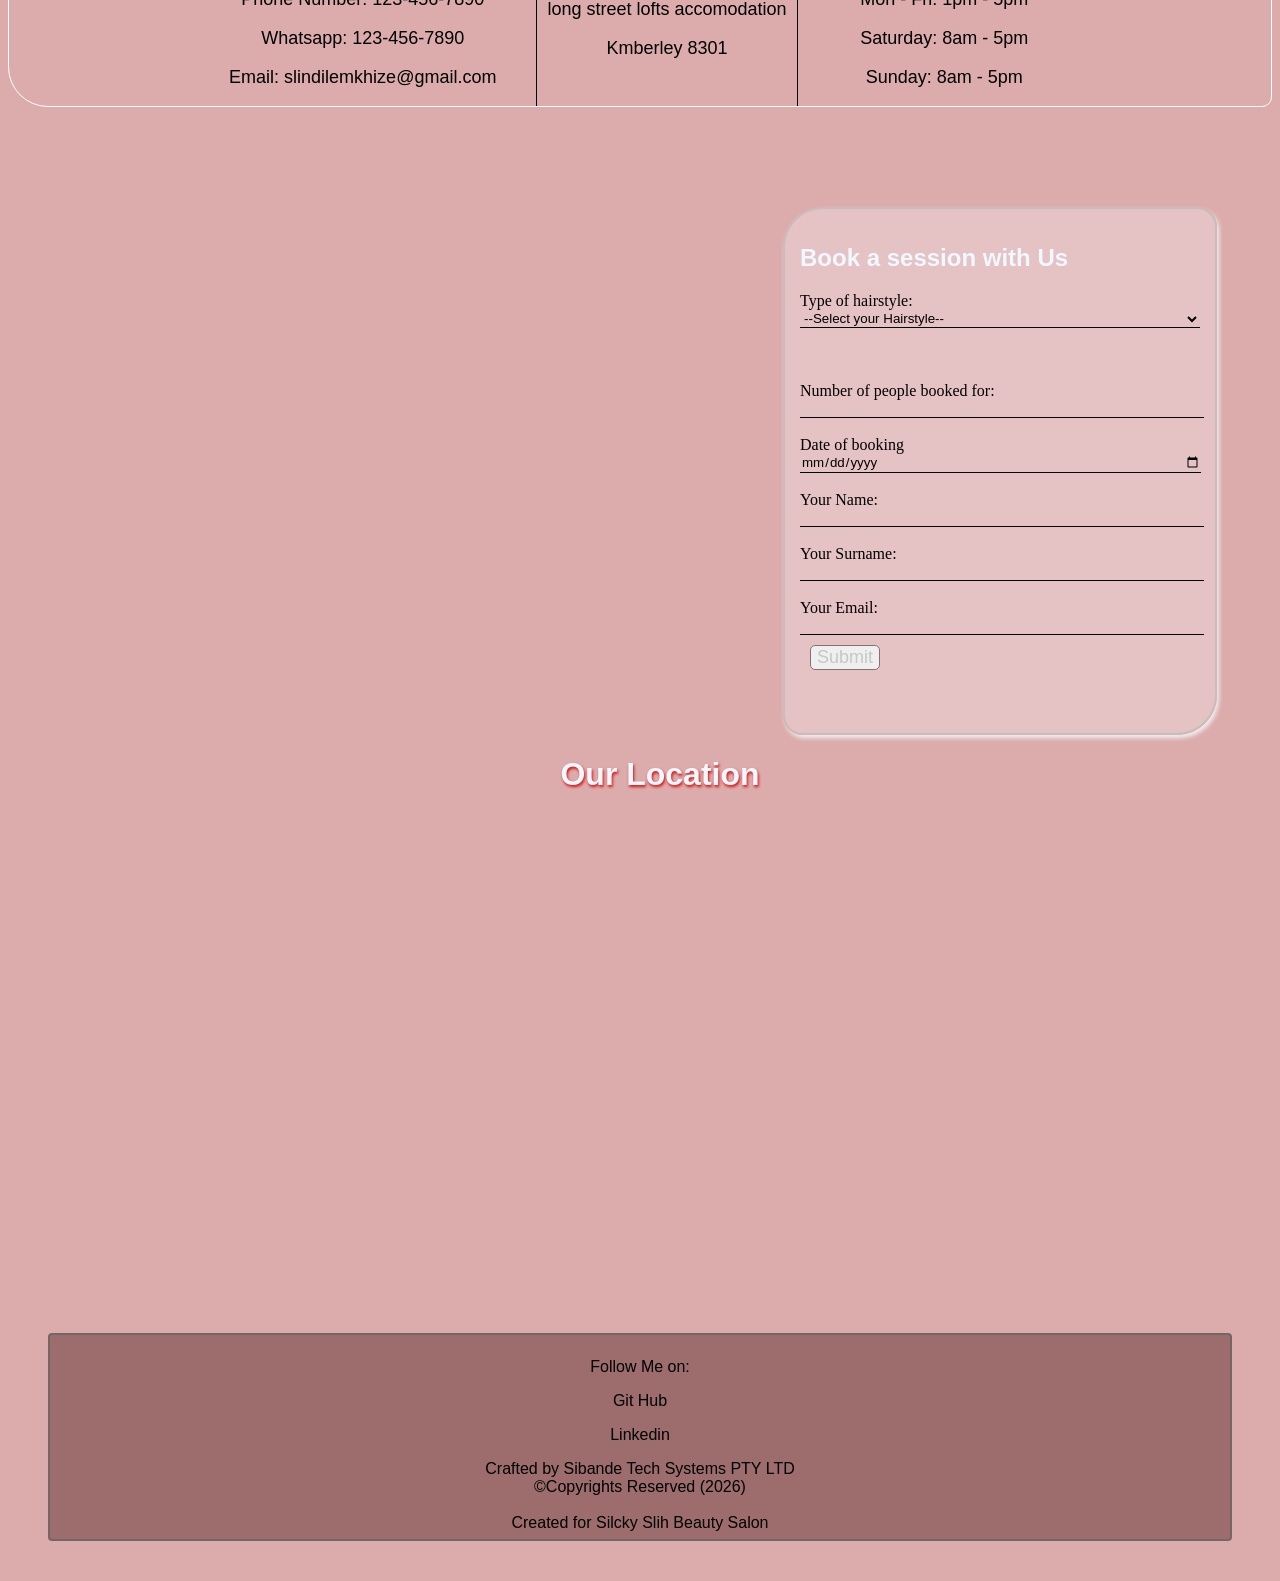
==== commit 567ba8a0: "." ====
--- a/index.html
+++ b/index.html
@@ -289,7 +289,6 @@
 </div>
 </div>
 
-
 <h1  class="locationHeading">Our Location</h1>
  <iframe src="https://www.google.com/maps/embed?pb=!1m18!1m12!1m3!1d13990.618973810711!2d24.75202271060419!3d-28.75972350952527!2m3!1f0!2f0!3f0!3m2!1i1024!2i768!4f13.1!3m3!1m2!1s0x1e9b1bcae8353c9f%3A0xdd638f5cb9df0874!2sMonument%20Heights%2C%20Kimberley%2C%208301!5e0!3m2!1sen!2sza!4v1774624781428!5m2!1sen!2sza" width="600" height="450" style="border:0;" allowfullscreen="" loading="lazy" referrerpolicy="no-referrer-when-downgrade"></iframe>
 
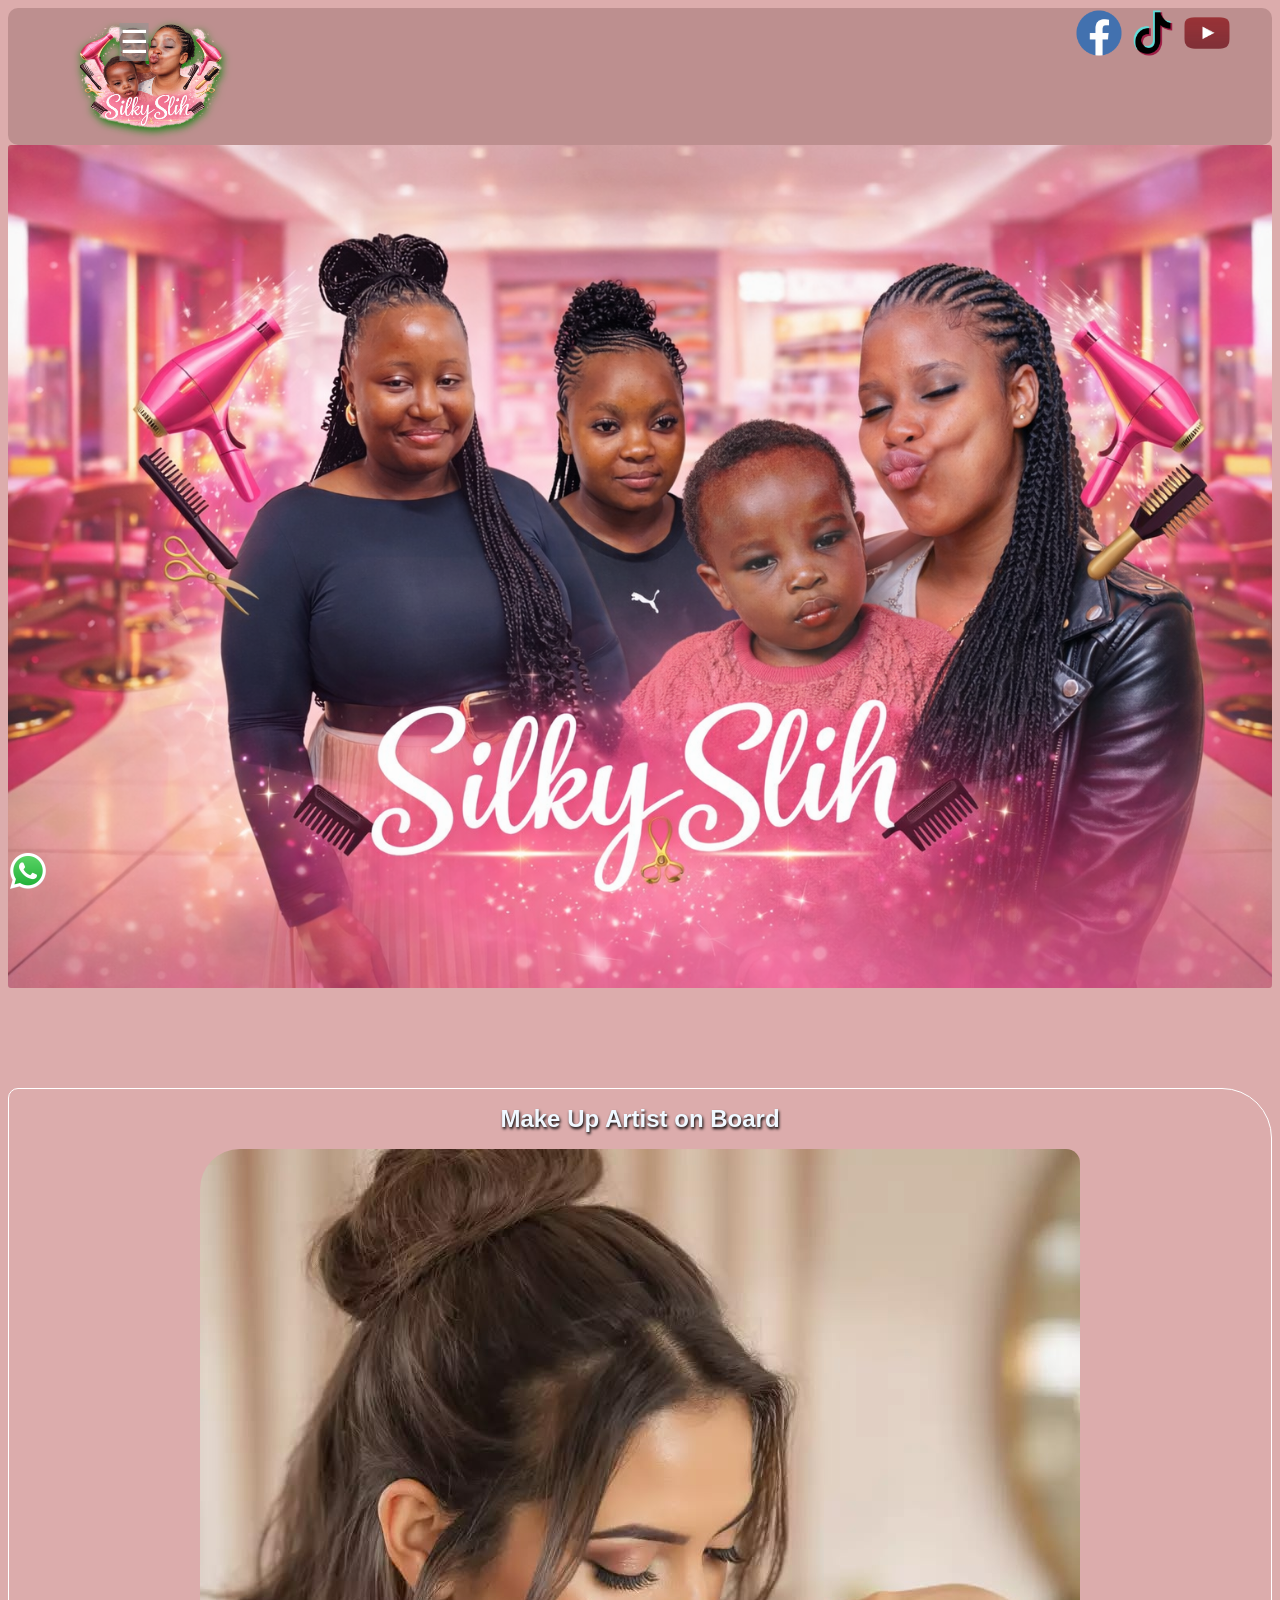
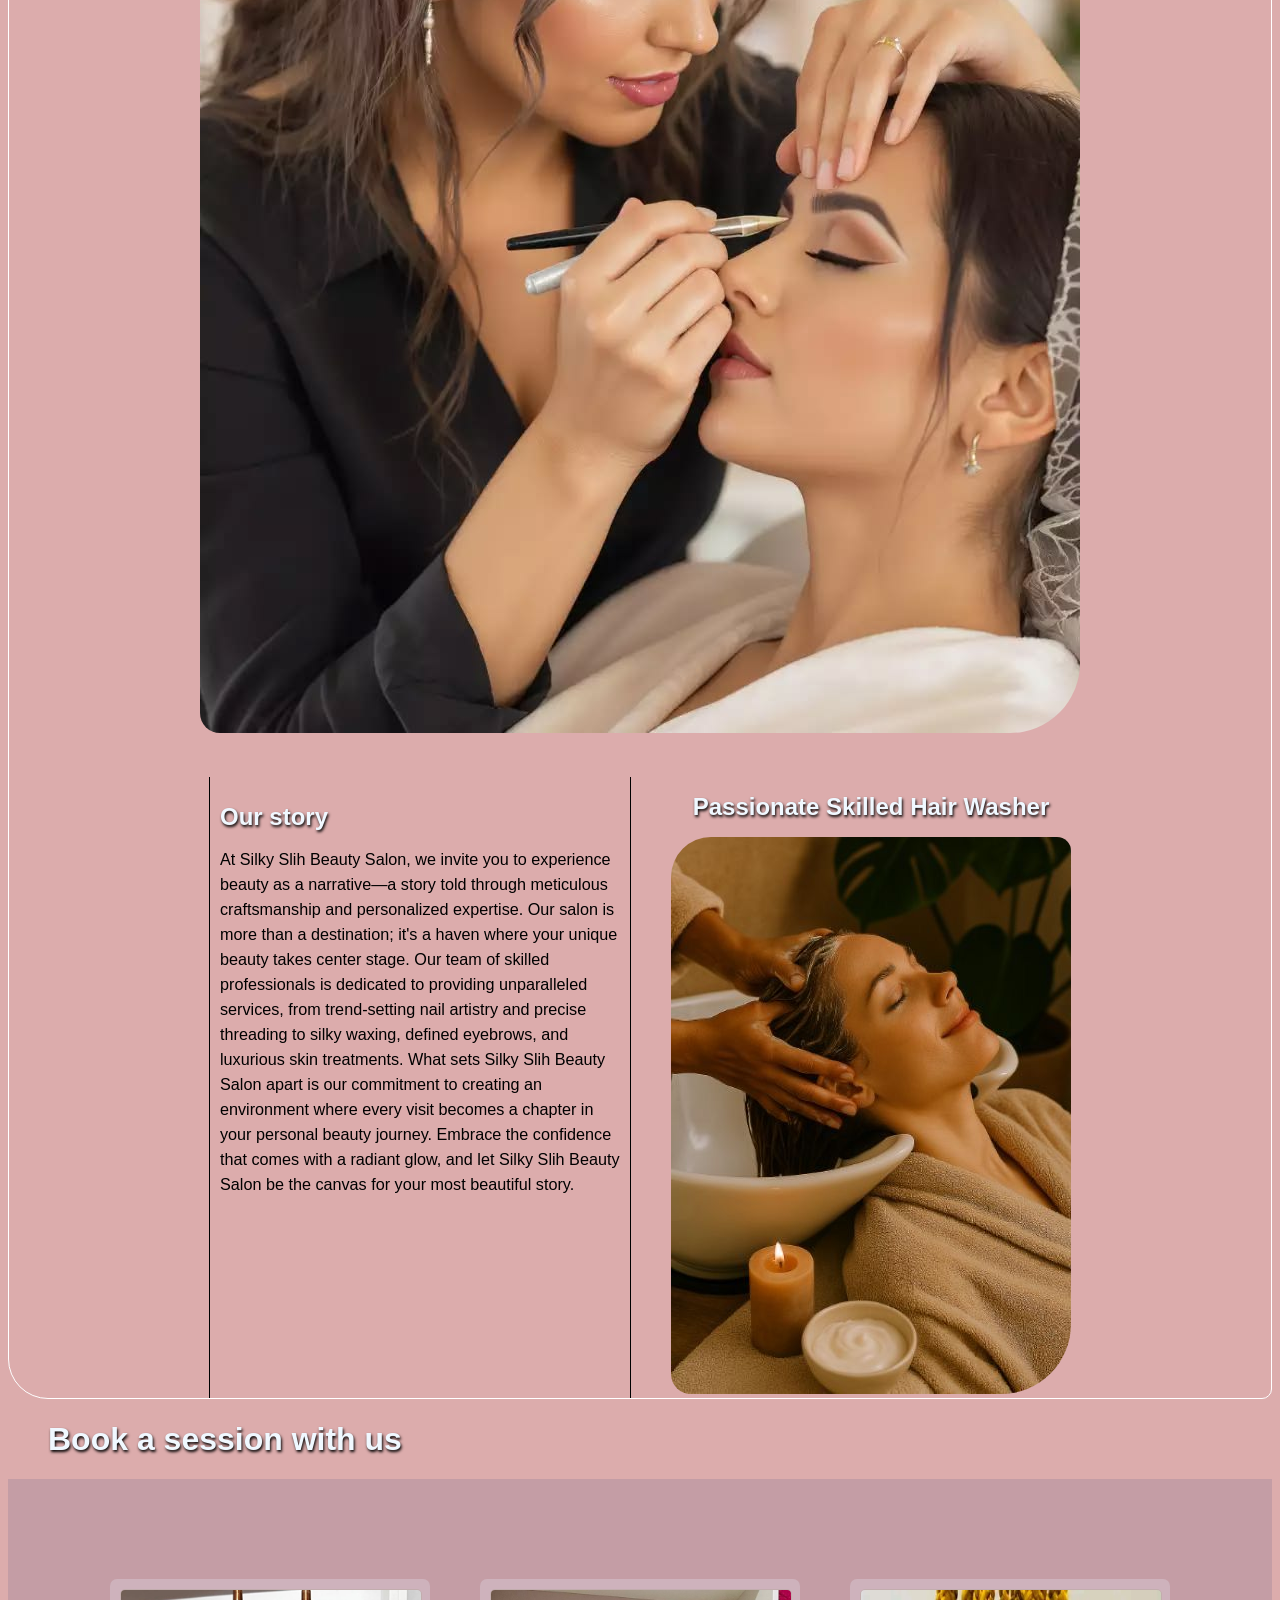
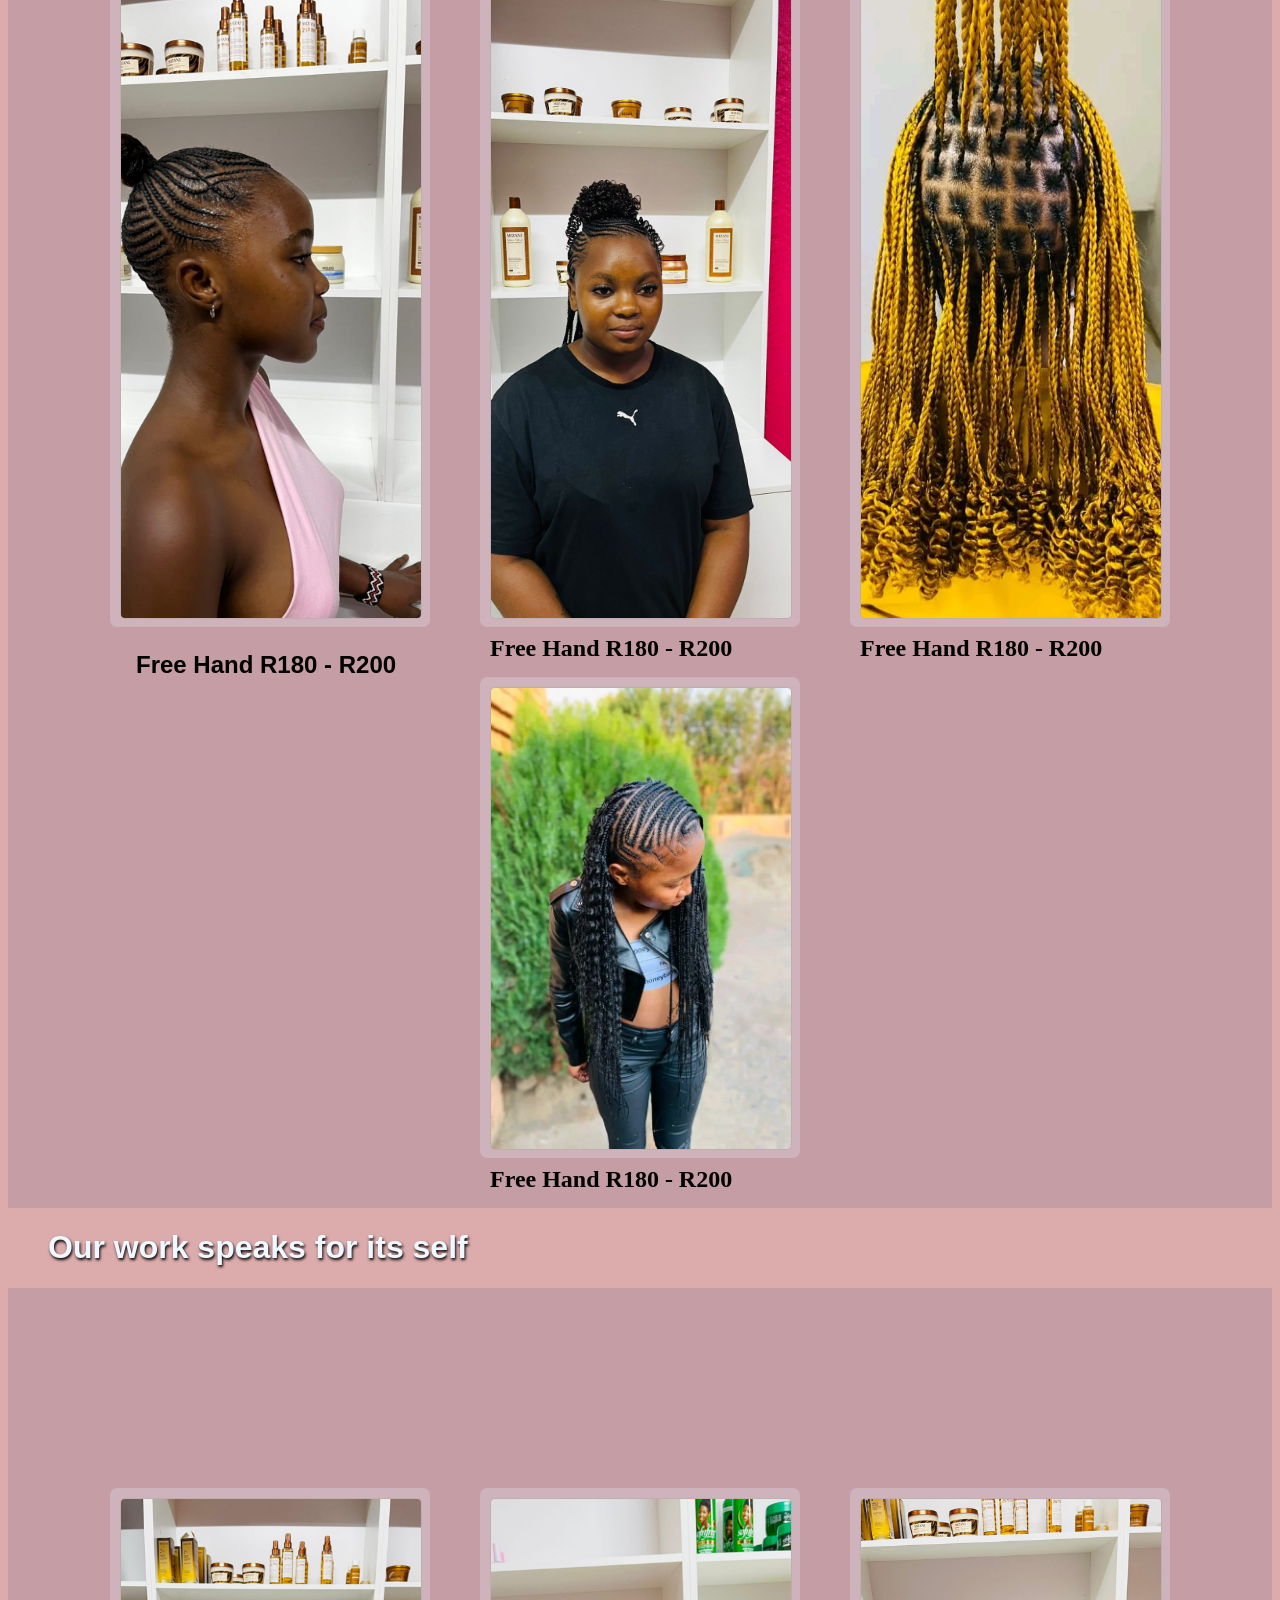
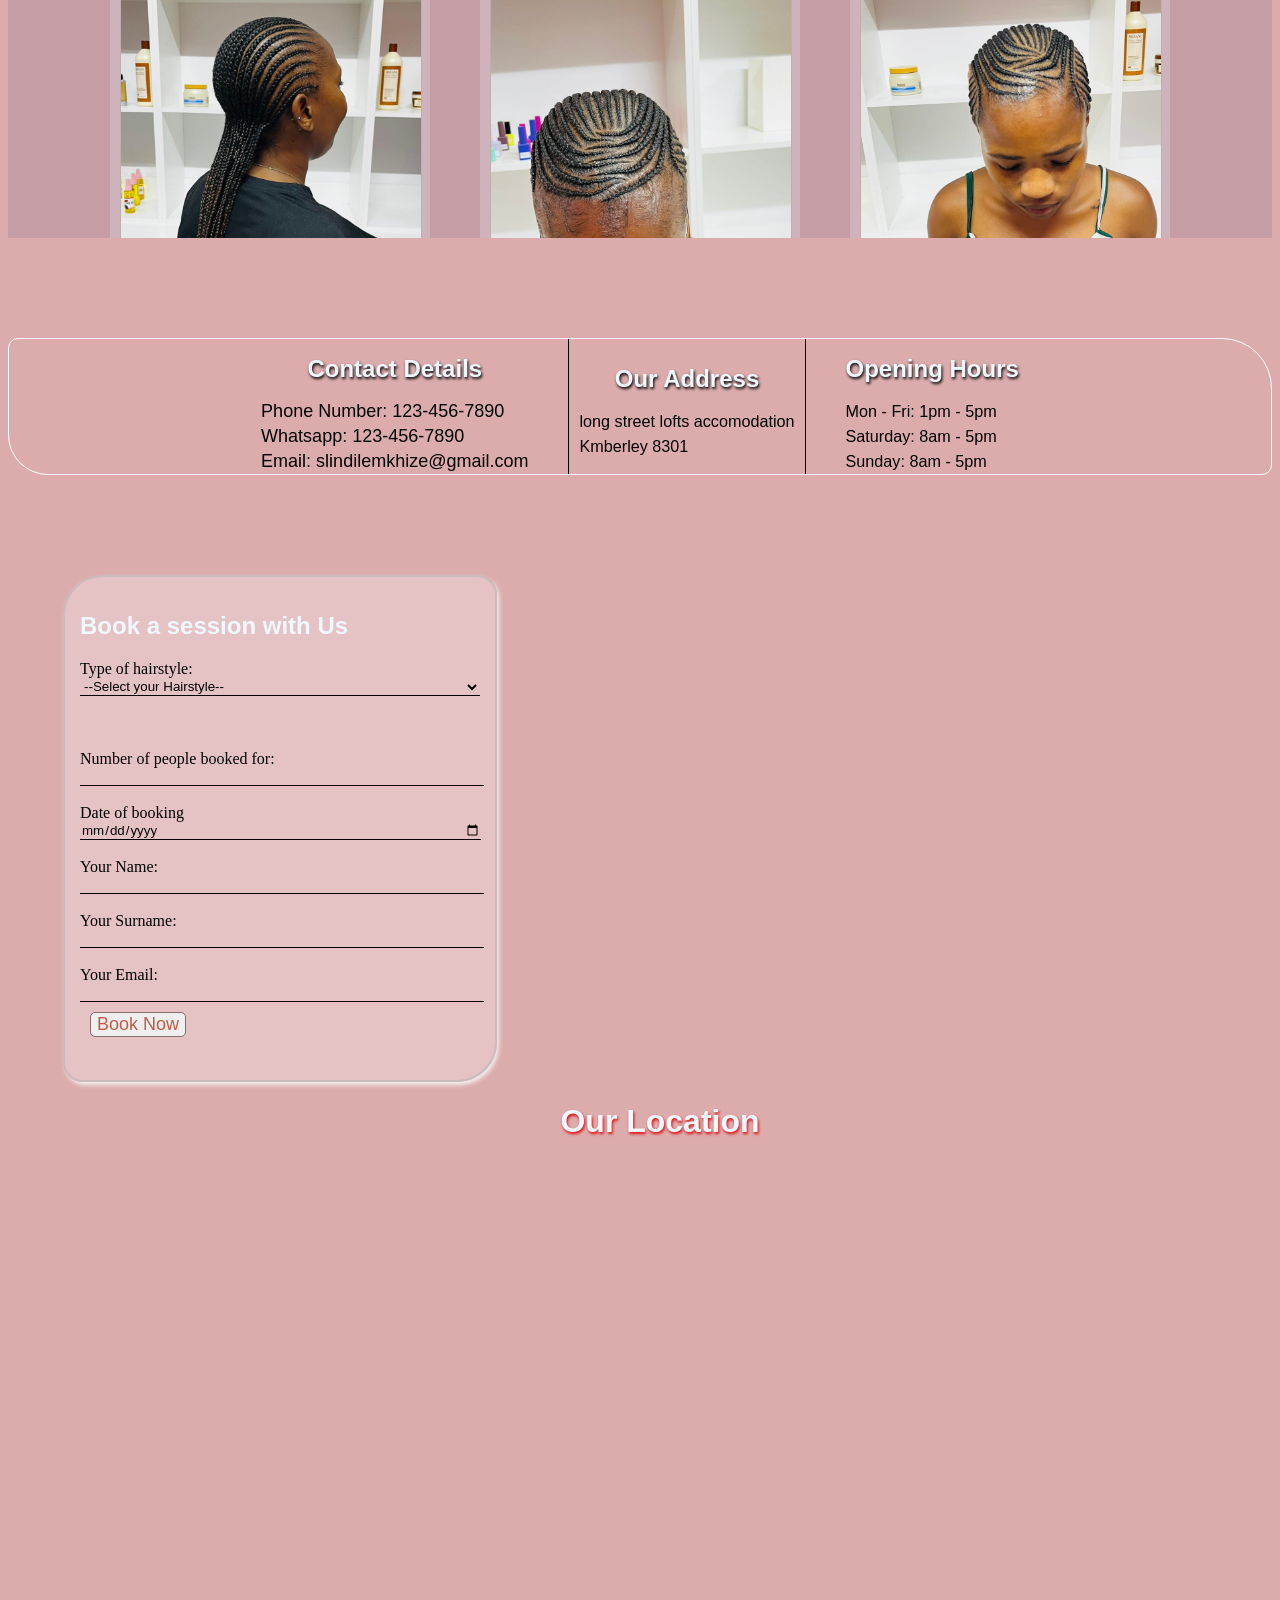
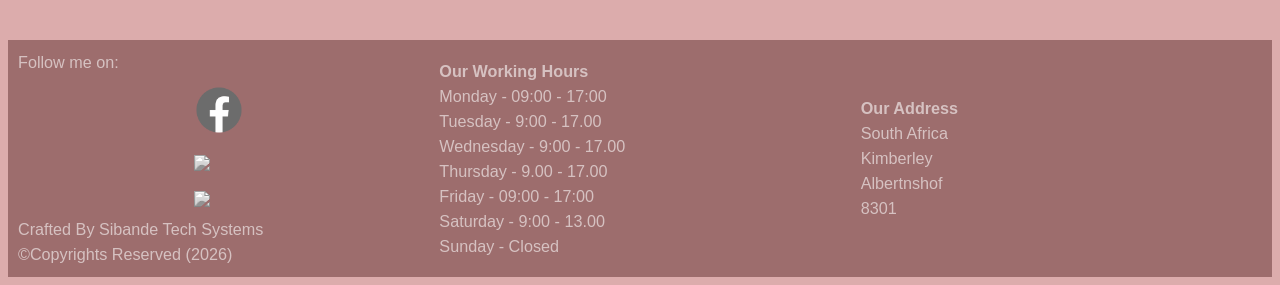
==== commit 7e1b17e3: "Adde About Us Section" ====
--- a/index.html
+++ b/index.html
@@ -29,7 +29,7 @@
 <ul>
   
 <li><a href="index.html">Home</a></li> 
-<li><a href="#">About</a></li> 
+<li><a href="#AboutUs">About</a></li> 
 <li><a href="#Services">Services</a></li> 
 <li><a href="#Images">Gallery</a></li> 
 <li><a href="#Contact">Contacts</a></li> 
@@ -68,7 +68,34 @@
 
 </div><!--end of hero section-->
 
-<div class="myHeadings">
+
+
+<!--About us section-->
+<div class="detailsContainer" id="AboutUs"><!--About us id for navigation-->
+
+    <div class="imageMakeUp">
+<h1 class="myHeadings">Make Up Artist on Board</h1>
+<img src="salon make up.jpg">
+   </div>
+
+   <div class="AboutUSText">
+<h1 class="myHeadings"> Our story</h1>
+<p>At Silky Slih Beauty Salon, we invite you to experience beauty as a narrative—a story told through meticulous craftsmanship and personalized expertise. Our salon is more than a destination; it's a haven where your unique beauty takes center stage. Our team of skilled professionals is dedicated to providing unparalleled services, from trend-setting nail artistry and precise threading to silky waxing, defined eyebrows, and luxurious skin treatments. What sets Silky Slih Beauty Salon apart is our commitment to creating an environment where every visit becomes a chapter in your personal beauty journey. Embrace the confidence that comes with a radiant glow, and let Silky Slih Beauty Salon be the canvas for your most beautiful story.</p>
+
+   </div>
+
+   <div class="imageHairWash">
+<h1 class="myHeadings">Passionate Skilled Hair Washer</h1>
+<img src="salon hair wash.jpg">
+
+   </div>
+
+</div>
+
+
+
+<!--End of about us section-->
+<div class="myHeading">
 <h1>Book a session with us</h1>
 </div>
 <!--
@@ -127,6 +154,8 @@
 
 <!--try-->
 
+
+
 <div id="Services"    class="imagecollage1">
 
   <div class="image1" >
@@ -157,7 +186,7 @@
 
 </div><!--end of section-->
 
-<div class="myHeadings">
+<div class="myHeading">
 <h1>Our work speaks for its self</h1>
 </div>
 
@@ -241,9 +270,6 @@
 
 
 
-  <div class="youtube1">
-<iframe width="560" height="315" src="https://www.youtube-nocookie.com/embed/7-iIaybNJ60?si=PaeEOZwurkXsELfD" title="YouTube video player" frameborder="0" allow="accelerometer; autoplay; clipboard-write; encrypted-media; gyroscope; picture-in-picture; web-share" referrerpolicy="strict-origin-when-cross-origin" allowfullscreen></iframe>
-</div>
 
 
 <div class="formm" >
@@ -277,16 +303,23 @@
    
 
     <div class="buttons">
-   <button target="_blank" onClick="display()">Submit</button> <br><br>
+   <button target="_blank" onClick="display()">Book Now</button> <br><br>
    
    </div>
 
    <div class="response">
+
 <p id="dis"></p>
 </div>
     
 </form>
 </div>
+
+
+  <div class="youtube1">
+<iframe width="560" height="315" src="https://www.youtube-nocookie.com/embed/7-iIaybNJ60?si=PaeEOZwurkXsELfD" title="YouTube video player" frameborder="0" allow="accelerometer; autoplay; clipboard-write; encrypted-media; gyroscope; picture-in-picture; web-share" referrerpolicy="strict-origin-when-cross-origin" allowfullscreen></iframe>
+</div>
+
 </div>
 
 <h1  class="locationHeading">Our Location</h1>
@@ -296,7 +329,7 @@
 <a href="https://wa.me/27795843876" target="_blank" ><img src="whatsapp-icon-logo-png_seeklogo-305567.png"></a>
 </div>
 
-<footer id="scathulo"  class="backgroundFooter">
+<!--<footer id="scathulo"  class="backgroundFooter">
   <p>Follow Me on:</p>  
   <p>Git Hub</p>
   <p>Linkedin</p>
@@ -304,6 +337,41 @@
 &copyCopyrights Reserved (2026)<br><br>
 Created for Silcky Slih Beauty Salon
 
+</footer>-->
+
+
+<footer>
+
+<div class="components"> 
+    <p>Follow me on:</p>
+<img src="facebooklogo.png">
+<img src="github-logo-png_seeklogo-273183.png">
+<img src="linkedin-logo-png_seeklogo-157910.png">
+<p>Crafted By Sibande Tech Systems</p>
+<p>©Copyrights Reserved (2026)
+</p>
+</div> 
+
+<div class="components"> 
+<h1>Our Working Hours</h1>
+<p>Monday - 09:00 - 17:00</p>
+<p>Tuesday - 9:00 - 17.00</p>
+<p>Wednesday - 9:00 - 17.00</p>
+<p>Thursday - 9.00 - 17.00</p>
+<p>Friday - 09:00 - 17:00</p>
+<p>Saturday - 9:00 - 13.00</p>
+<p>Sunday - Closed</p>
+
+</div> 
+
+<div class="components"> 
+<h1>Our Address</h1>  
+<p>South Africa</p>
+<p>Kimberley</p>
+<p>Albertnshof</p>
+<p>8301</p>
+</div> 
+
 </footer>
 
  <script src="script.js"></script>
--- a/style.css
+++ b/style.css
@@ -37,7 +37,7 @@
 }
 
 /* MOBILE */
-@media (max-width: 768px) {
+@media (max-width: 1300px) {
 
     /* hide navbar by default */
     .navbar {
@@ -107,7 +107,7 @@
           font-family:'Segoe UI', Tahoma, Geneva, Verdana, sans-serif;
         text-decoration: none;
         padding:20px;
-        font-size:30px;
+        font-size:25px;
         transition: 0.5s ease;
 }
 @media (max-width:768px) {
@@ -186,7 +186,77 @@
              transform: translate(-50%,-50%);
 
 }
-
+/*bout us code*/
+.detailsContainer{
+                  display: flex;
+                 flex-wrap:wrap;
+                 justify-content: space-between;
+                 /*margin:40px;*/
+                 text-align: center;
+                 justify-content: center;
+                 border: 1px solid white;
+                 border-radius: 10px 50px 10px 40px;
+                 gap: 40px;
+                 margin-top: 100px;
+               
+}
+
+
+.myHeading{font-family:'Segoe UI', Tahoma, Geneva, Verdana, sans-serif;
+            color: aliceblue;
+             margin-left:40px;
+             text-shadow: 1px 2px 3px black;
+             /*font-size:large;*/
+            
+}
+
+
+
+.imageMakeUp p{font-family: 'Segoe UI', Tahoma, Geneva, Verdana, sans-serif;
+           color:black;
+           font-size:large;
+
+}
+.imageMakeUp img{width:400px;
+                 border-radius: 40px 14px 70px 20px;
+                    width:100%;
+
+}
+
+
+
+.AboutUSText{font-family: 'Segoe UI', Tahoma, Geneva, Verdana, sans-serif;
+          color:black;
+         font-size:large;
+         border-left: 1px solid;
+        border-right: 1px solid;
+        padding: 10px;
+        width:400px;
+        text-align: start;
+}
+
+
+
+.hours{font-family: 'Segoe UI', Tahoma, Geneva, Verdana, sans-serif;
+         color:black;
+        font-size:large;
+}
+
+
+.imageHairWash img{width:400px;
+                      border-radius: 40px 14px 70px 20px;
+                   width:100%;
+
+}
+.detailsContainer h1{font-size: x-large;
+
+
+}
+
+
+
+
+/*end of about us code*/
 .card-container{margin: 0px;
                
  
@@ -491,7 +561,7 @@
 
 .myHeadings{font-family:'Segoe UI', Tahoma, Geneva, Verdana, sans-serif;
             color: aliceblue;
-             margin-left:40px;
+            /* margin-left:40px;*/
              text-shadow: 1px 2px 3px black;
              /*font-size:large;*/
             
@@ -518,6 +588,7 @@
          border-left: 1px solid;
         border-right: 1px solid;
         padding: 10px;
+      
 }
 
 
@@ -607,7 +678,7 @@
                  
         justify-self: center;            
 } 
-.buttons button{color:rgb(195, 201, 196);
+.buttons button{color:rgb(199, 90, 68);
                 font-size: large;
                 border:1px solid rgb(137, 111, 111);
                border-radius: 5px;
@@ -639,20 +710,63 @@
     
     }
 }
-footer{text-align: center;
-        border:rgb(113, 103, 102) 2px solid;
-        border-radius:4px;
-        padding:7px;
-        margin:40px;
+
+/*Footer code*/
+footer{display: flex;
+       justify-content: center;
+      
        
          background-color: rgba(137, 88, 88, 0.749);
-        font-family:'Trebuchet MS', 'Lucida Sans Unicode', 'Lucida Grande', 'Lucida Sans', Arial, sans-serif;
-        position:relative;
-       
-        /*background-repeat: no-repeat;*/
-        background-size:1500px;
-
-}
+       height:300px;
+       height:100%;
+         align-self: center;
+        
+}
+
+.components{width:400px;
+            width:90%;
+           /*border:1px solid;*/
+           display: block;
+           padding: 10px;
+           justify-items: center;
+           color:rgba(255, 255, 255, 0.582);
+           font-size: large;
+   
+           flex-wrap: wrap;
+            flex-direction: column;
+           align-self: center;
+            margin: auto;
+          
+}
+.components h1,p{display:block;
+                 font-family:'Segoe UI', Tahoma, Geneva, Verdana, sans-serif;
+                 margin:auto;
+                font-size: 90%;
+                 text-align:start; 
+                line-height: 25px;
+}
+
+.components img{width:50px;
+               padding:10px;
+               filter: grayscale(1);
+                display: block;
+                margin:auto;
+               
+               transition: 0.5s;
+}
+
+.components img:hover{filter: grayscale(0); 
+                     filter: drop-shadow(1px 2px 3px);
+                      transition: 0.5s;
+                      cursor: pointer;
+
+}
+
+
+
+
+/* end of Footer code*/
+
 .whatsappLogo img{width: 40px;
                  
 
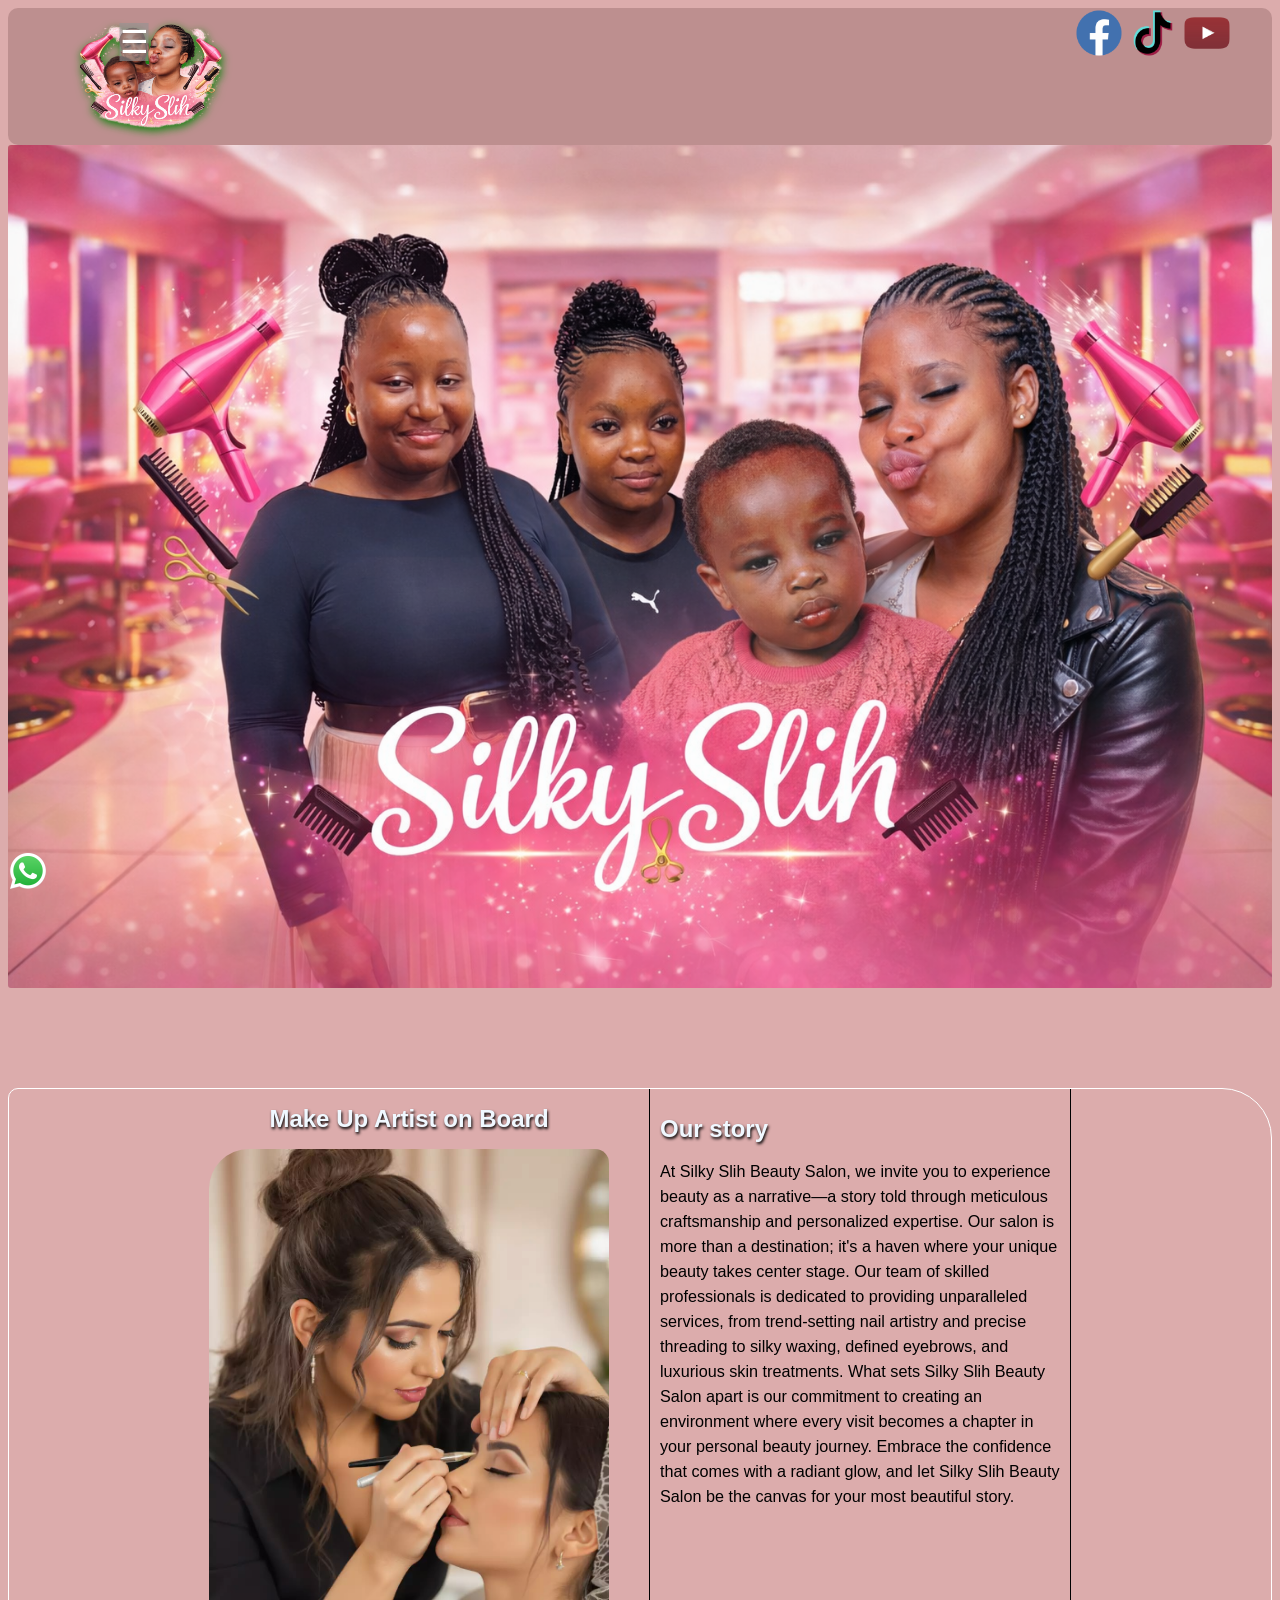
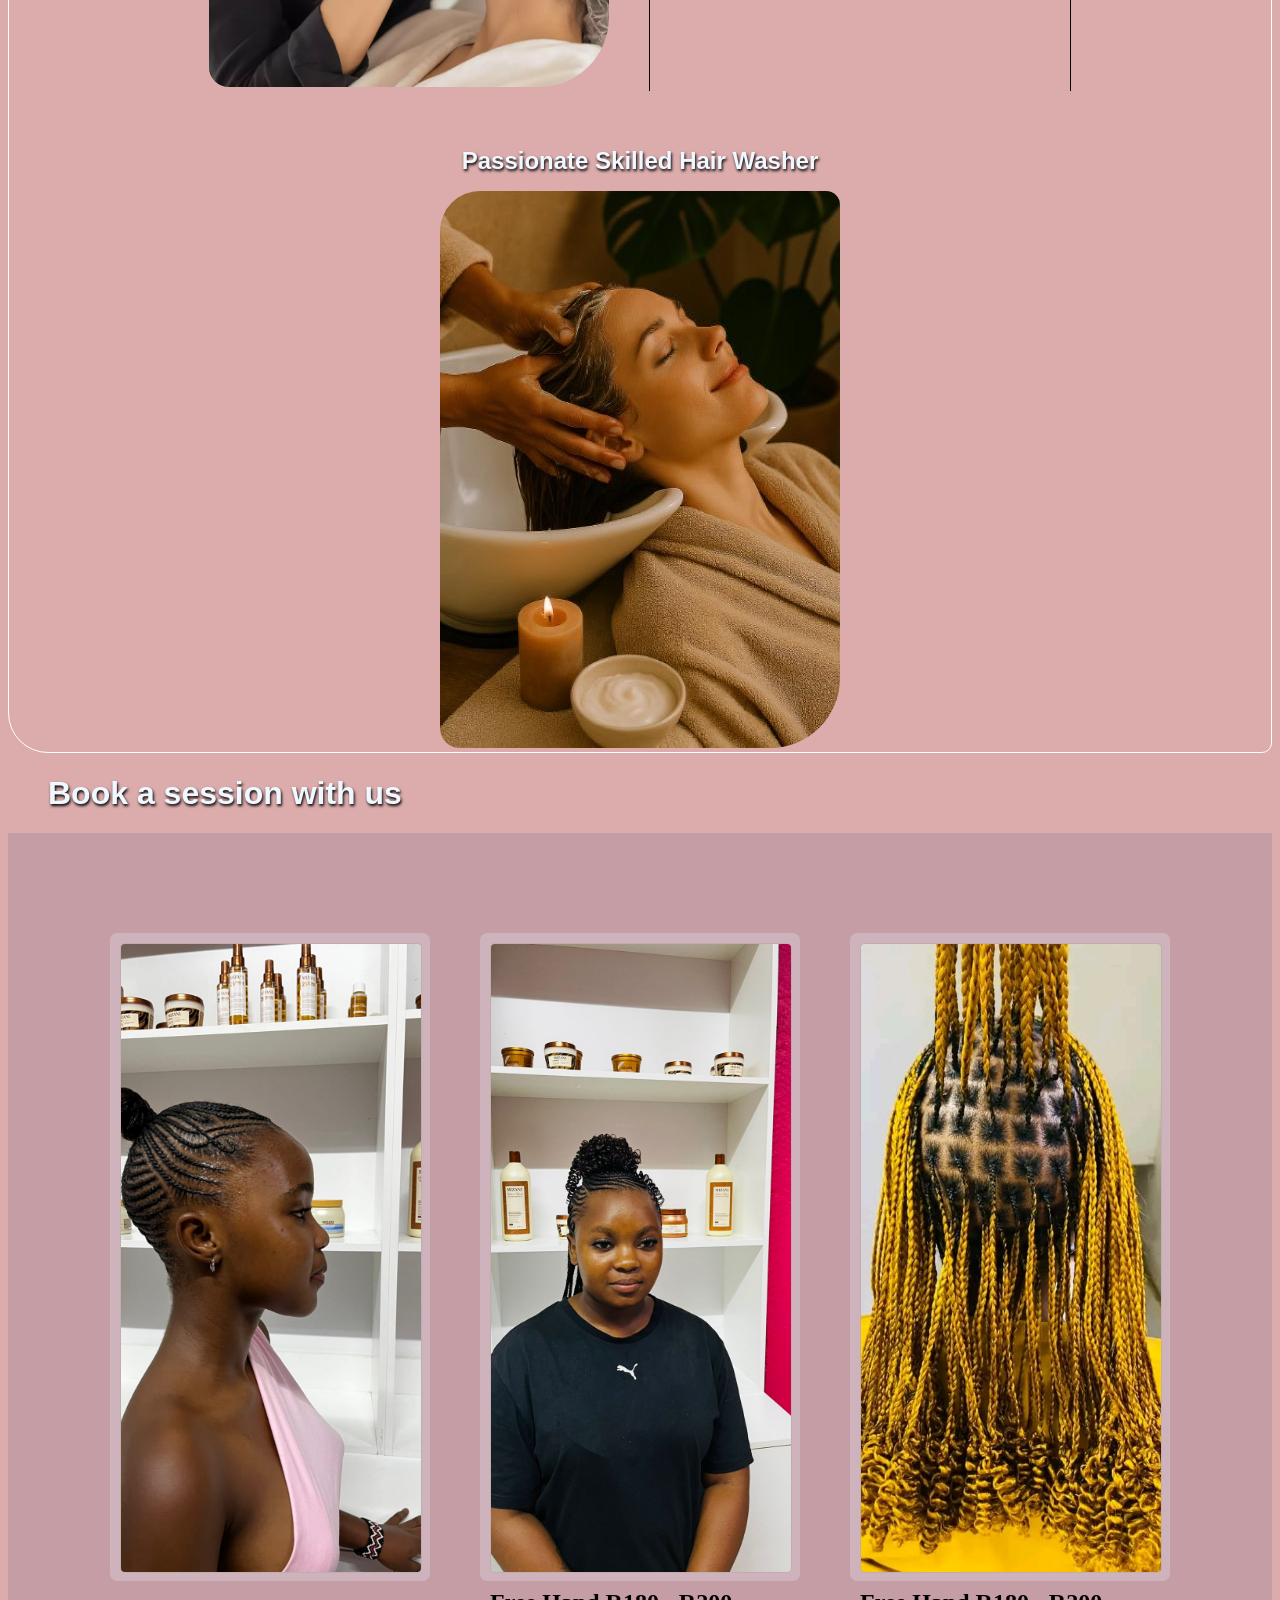
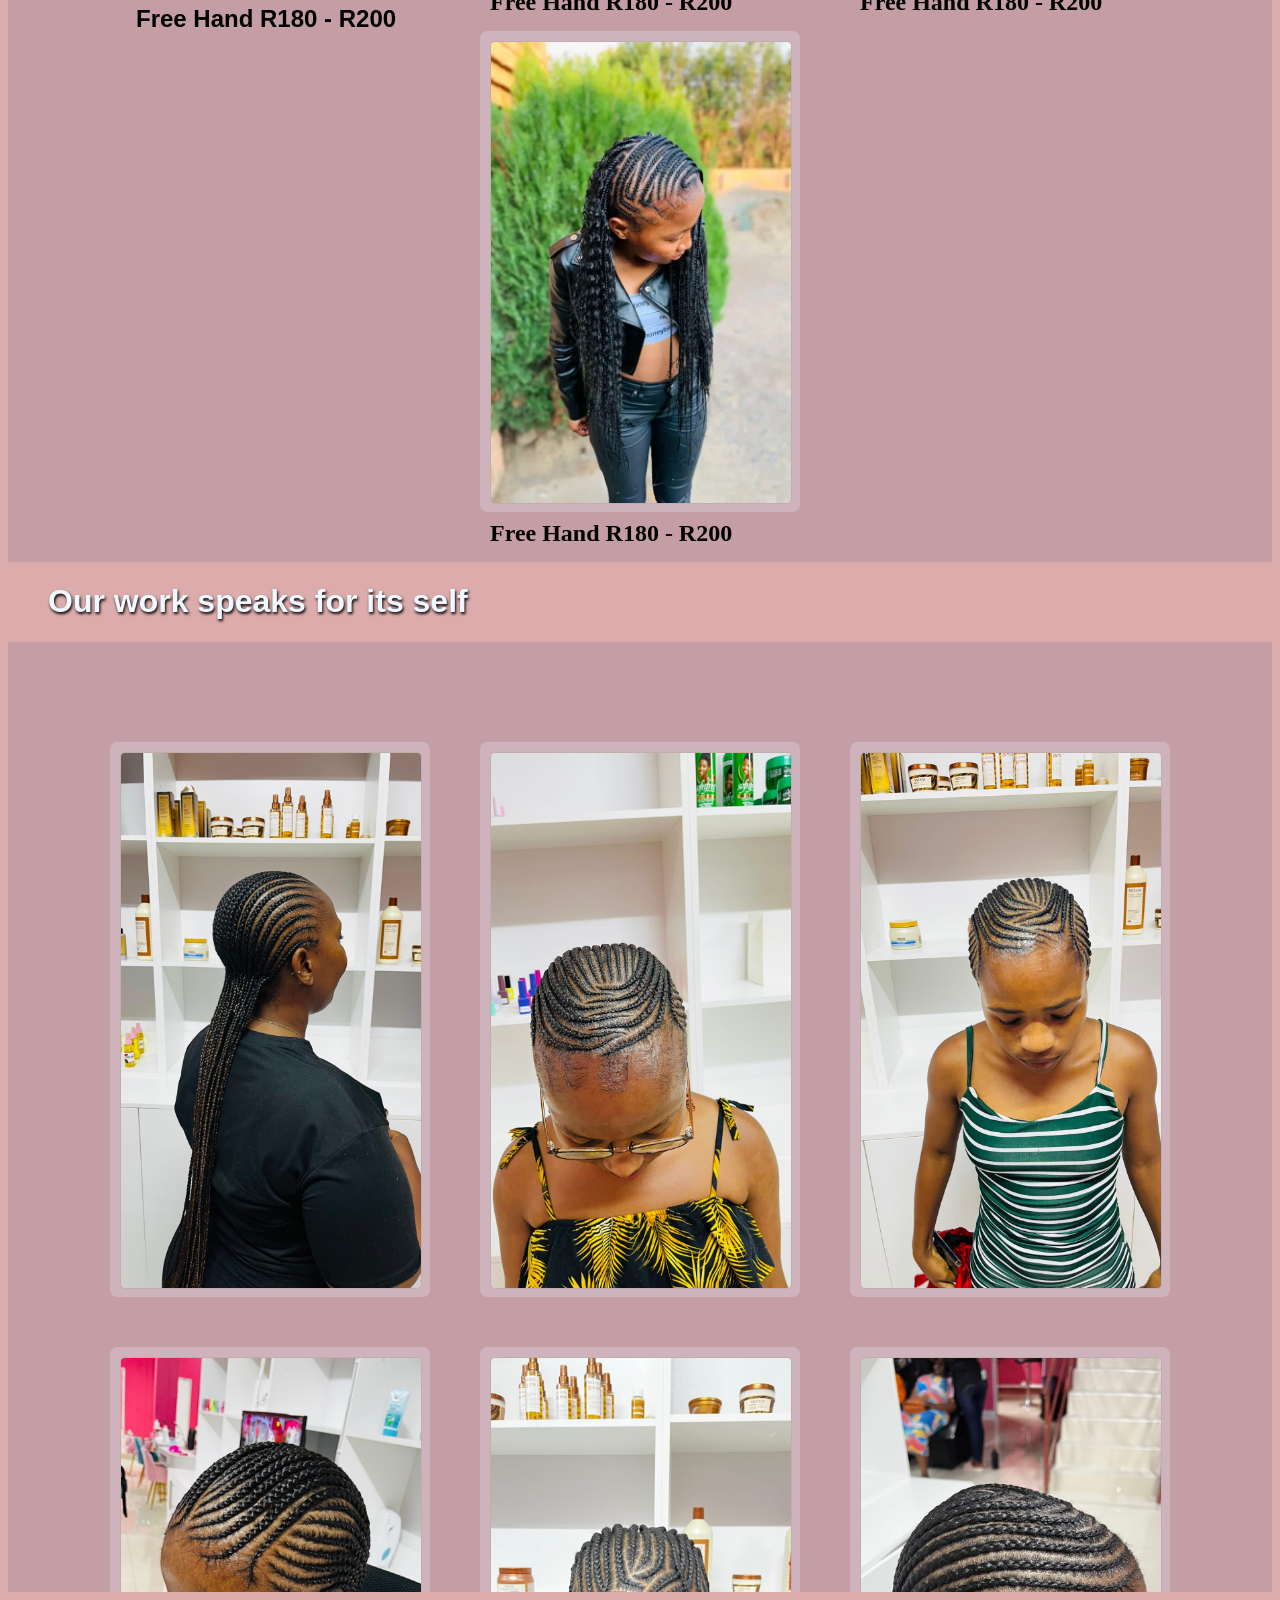
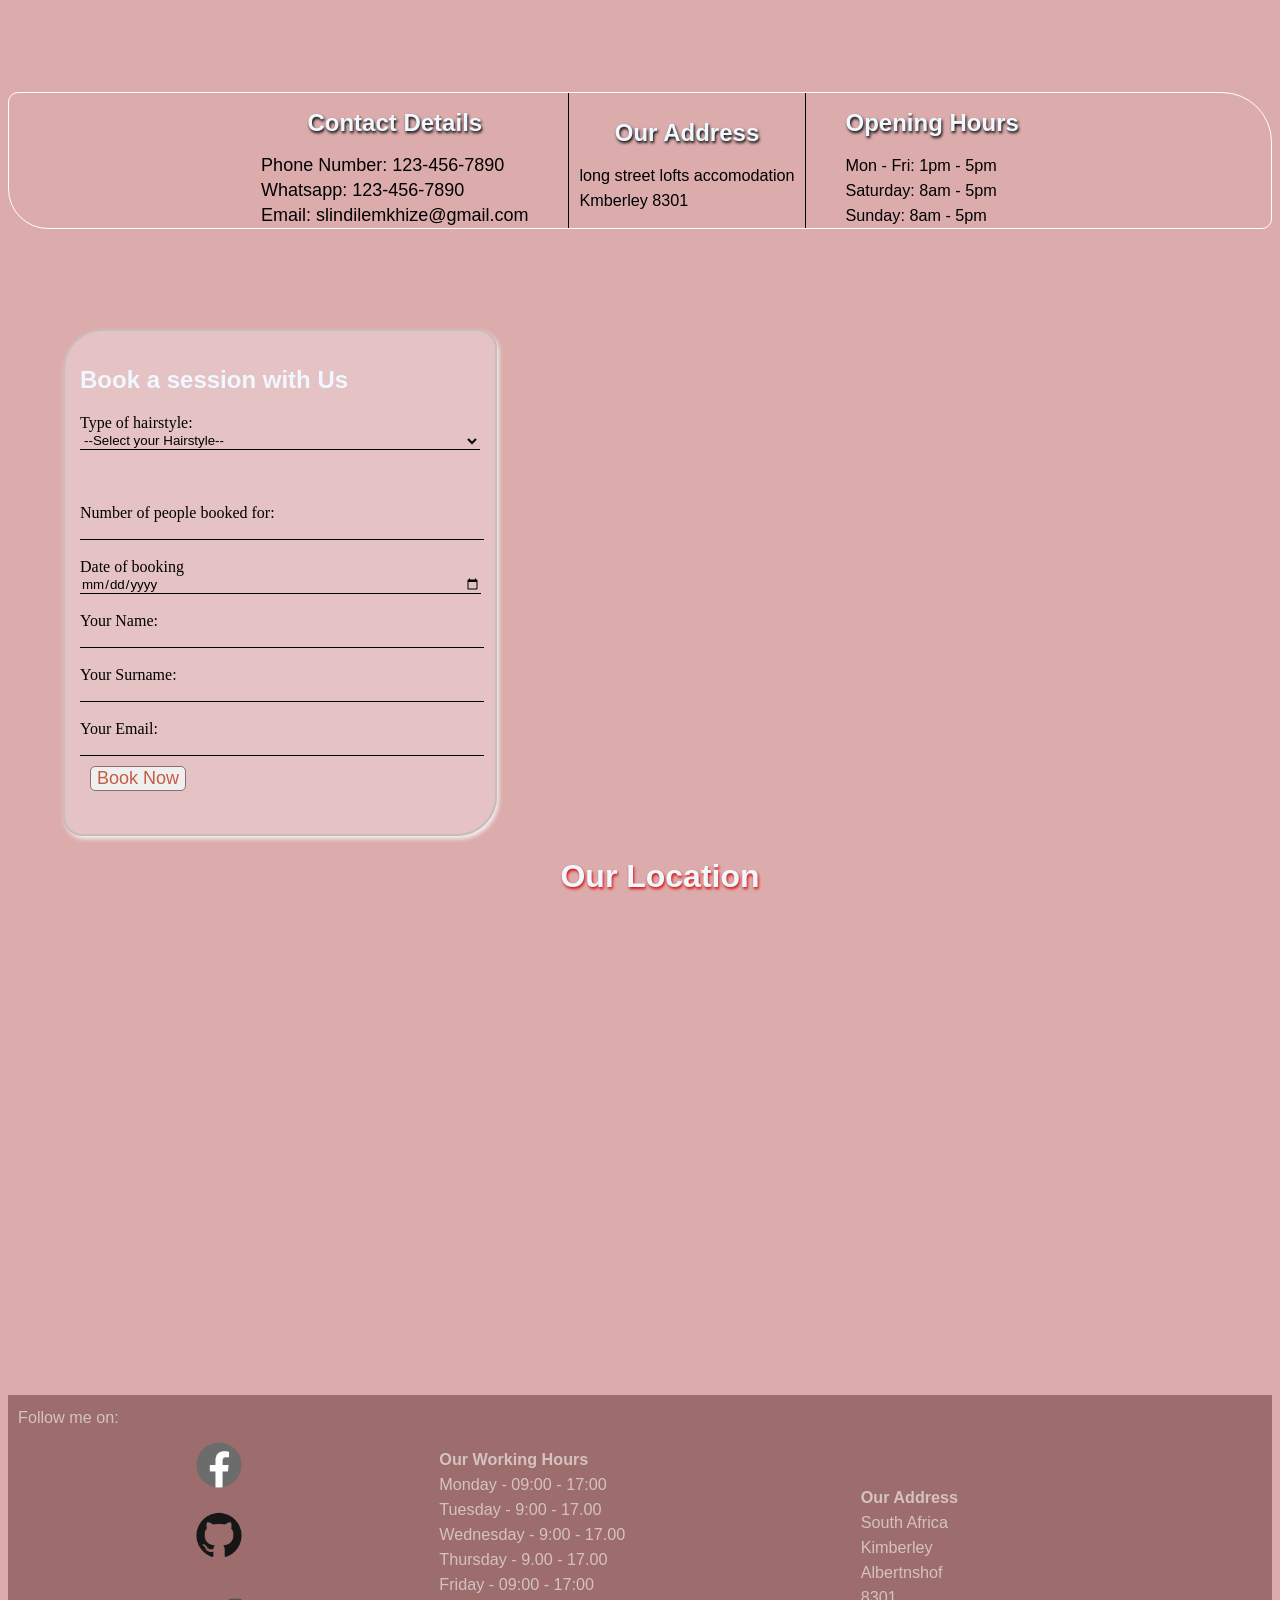
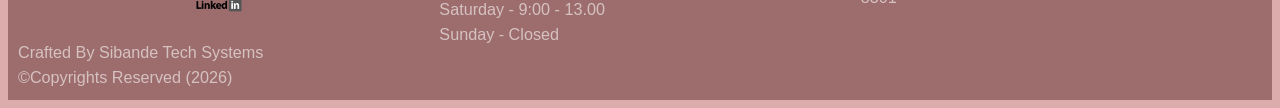
==== commit 1b4b40ae: "chenge folder of my attachments" ====
--- a/index.html
+++ b/index.html
@@ -22,7 +22,7 @@
 
 
 <div class="logo">
-<a href="index.html"><img src="noback logo.png"></a>
+<a href="index.html"><img src="images/noback logo.png"></a>
 </div>
 
 <nav class="navbar " id="navbar"> 
@@ -40,9 +40,9 @@
 
 <div class="socials">
 
-<img src="facebooklogo.png">
-<img src="tiktok-logo-png_seeklogo-340606.png">
-<img src="youtube-icon-logo-png_seeklogo-270054.png">
+<img src="images/facebooklogo.png">
+<img src="images/tiktok-logo-png_seeklogo-340606.png">
+<img src="images/youtube-icon-logo-png_seeklogo-270054.png">
 
 </div>
 
@@ -59,7 +59,7 @@
 </div>
 
 <div class="heroImage">
-<img src="silky hero.png">
+<img src="images/silky hero.png">
 
 </div>
 
@@ -75,7 +75,7 @@
 
     <div class="imageMakeUp">
 <h1 class="myHeadings">Make Up Artist on Board</h1>
-<img src="salon make up.jpg">
+<img src="images/salon make up.jpg">
    </div>
 
    <div class="AboutUSText">
@@ -86,7 +86,7 @@
 
    <div class="imageHairWash">
 <h1 class="myHeadings">Passionate Skilled Hair Washer</h1>
-<img src="salon hair wash.jpg">
+<img src="images/salon hair wash.jpg">
 
    </div>
 
@@ -159,7 +159,7 @@
 <div id="Services"    class="imagecollage1">
 
   <div class="image1" >
-<img src="15.jpeg">
+<img src="images/15.jpeg">
 
 <div class="card-content">
 <h1>Free Hand R180 - R200</h1>
@@ -169,17 +169,17 @@
 </div>
 
 <div class="image1" >
-<img src="straight back.jpeg">
+<img src="images/straight back.jpeg">
 <h1>Free Hand R180 - R200</h1>
 </div>
 
 <div class="image1">
-<img src="knotless.jpeg">
+<img src="images/knotless.jpeg">
 <h1>Free Hand R180 - R200</h1>
 </div>
 
 <div class="image1">
-<img src="braids.jpeg">
+<img src="images/braids.jpeg">
 <h1>Free Hand R180 - R200</h1>
 </div>
 
@@ -193,48 +193,48 @@
 <div class="imagecollage" id="Images">
 
   <div class="image" >
-<img src="1.jpeg">
+<img src="images/1.jpeg">
 
 
 </div>
 
 <div class="image" >
-<img src="2.jpeg">
-
-</div>
-
-<div class="image">
-<img src="3.jpeg">
-
-</div>
-
-<div class="image">
-<img src="4.jpeg">
-
-</div>
-
-<div class="image">
-<img src="5.jpeg">
-
-</div>
-
-<div class="image">
-<img src="6.jpeg">
-
-</div>
-
-<div class="image">
-<img src="7.jpeg">
-
-</div>
-
-<div class="image">
-<img src="8.jpeg">
-
-</div>
-
-<div class="image">
-<img src="9.jpeg">
+<img src="images/2.jpeg">
+
+</div>
+
+<div class="image">
+<img src="images/3.jpeg">
+
+</div>
+
+<div class="image">
+<img src="images/4.jpeg">
+
+</div>
+
+<div class="image">
+<img src="images/5.jpeg">
+
+</div>
+
+<div class="image">
+<img src="images/6.jpeg">
+
+</div>
+
+<div class="image">
+<img src="images/7.jpeg">
+
+</div>
+
+<div class="image">
+<img src="images/8.jpeg">
+
+</div>
+
+<div class="image">
+<img src="images/9.jpeg">
 <!--<p>Lorem ipsum dolor sit amet consectetur adipisicing elit. Rem libero aliquid unde tempore ab? Impedit laudantium natus ex doloremque alias, eveniet officia odio, officiis, exercitationem explicabo voluptates dolore ipsa voluptatibus.</p>-->
 </div>
 
@@ -326,7 +326,7 @@
  <iframe src="https://www.google.com/maps/embed?pb=!1m18!1m12!1m3!1d13990.618973810711!2d24.75202271060419!3d-28.75972350952527!2m3!1f0!2f0!3f0!3m2!1i1024!2i768!4f13.1!3m3!1m2!1s0x1e9b1bcae8353c9f%3A0xdd638f5cb9df0874!2sMonument%20Heights%2C%20Kimberley%2C%208301!5e0!3m2!1sen!2sza!4v1774624781428!5m2!1sen!2sza" width="600" height="450" style="border:0;" allowfullscreen="" loading="lazy" referrerpolicy="no-referrer-when-downgrade"></iframe>
 
 <div class="whatsappLogo">
-<a href="https://wa.me/27795843876" target="_blank" ><img src="whatsapp-icon-logo-png_seeklogo-305567.png"></a>
+<a href="https://wa.me/27795843876" target="_blank" ><img src="images/whatsapp-icon-logo-png_seeklogo-305567.png"></a>
 </div>
 
 <!--<footer id="scathulo"  class="backgroundFooter">
@@ -344,9 +344,9 @@
 
 <div class="components"> 
     <p>Follow me on:</p>
-<img src="facebooklogo.png">
-<img src="github-logo-png_seeklogo-273183.png">
-<img src="linkedin-logo-png_seeklogo-157910.png">
+<img src="images/facebooklogo.png">
+<a href="https://github.com/MbongeleniV"><img src="images/github-logo-png_seeklogo-273183.png"></a>
+<a href="https://www.linkedin.com/in/mbongeleni-sibande-1006102a6/"><img src="images/linkedin-logo-png_seeklogo-157910.png"></a>
 <p>Crafted By Sibande Tech Systems</p>
 <p>©Copyrights Reserved (2026)
 </p>
--- a/style.css
+++ b/style.css
@@ -220,7 +220,7 @@
 .imageMakeUp img{width:400px;
                  border-radius: 40px 14px 70px 20px;
                     width:100%;
-
+                  max-width:400px;
 }
 
 
@@ -368,16 +368,16 @@
 }
 /*end of the section*/
 
-.imagecollage {display:flex;
-                  margin:auto;
-                  flex-wrap: wrap;
-                  gap:50px;
-                  justify-content: center;
+.imagecollage  {display:flex;
+                margin:auto;
+                flex-wrap: wrap;
+                gap:50px;
+                justify-content: center;
                 /* background-color: rgba(56, 146, 43, 0.073);*/
-                   background-color: rgba(131, 116, 146, 0.274);
-                 padding-top: 200px;
+                 background-color: rgba(131, 116, 146, 0.274);
+                 padding-top: 100px;
                  padding-bottom: 50px;
-                 height:300px;
+                 height:800px;
                  overflow-y: auto;
                  scrollbar-width:large;
                   
@@ -690,15 +690,12 @@
 
 }
 
-
-
 .formm  .buttons input:hover{text-decoration:underline;
                              
 
 }
 .formm textarea{border:2px solid;
                 border-radius: 6px;
-
 
 }
 
@@ -715,7 +712,6 @@
 footer{display: flex;
        justify-content: center;
       
-       
          background-color: rgba(137, 88, 88, 0.749);
        height:300px;
        height:100%;
@@ -755,15 +751,13 @@
                transition: 0.5s;
 }
 
+
 .components img:hover{filter: grayscale(0); 
-                     filter: drop-shadow(1px 2px 3px);
+                     filter: drop-shadow(1px 2px 3px white);
                       transition: 0.5s;
                       cursor: pointer;
 
 }
-
-
-
 
 /* end of Footer code*/
 
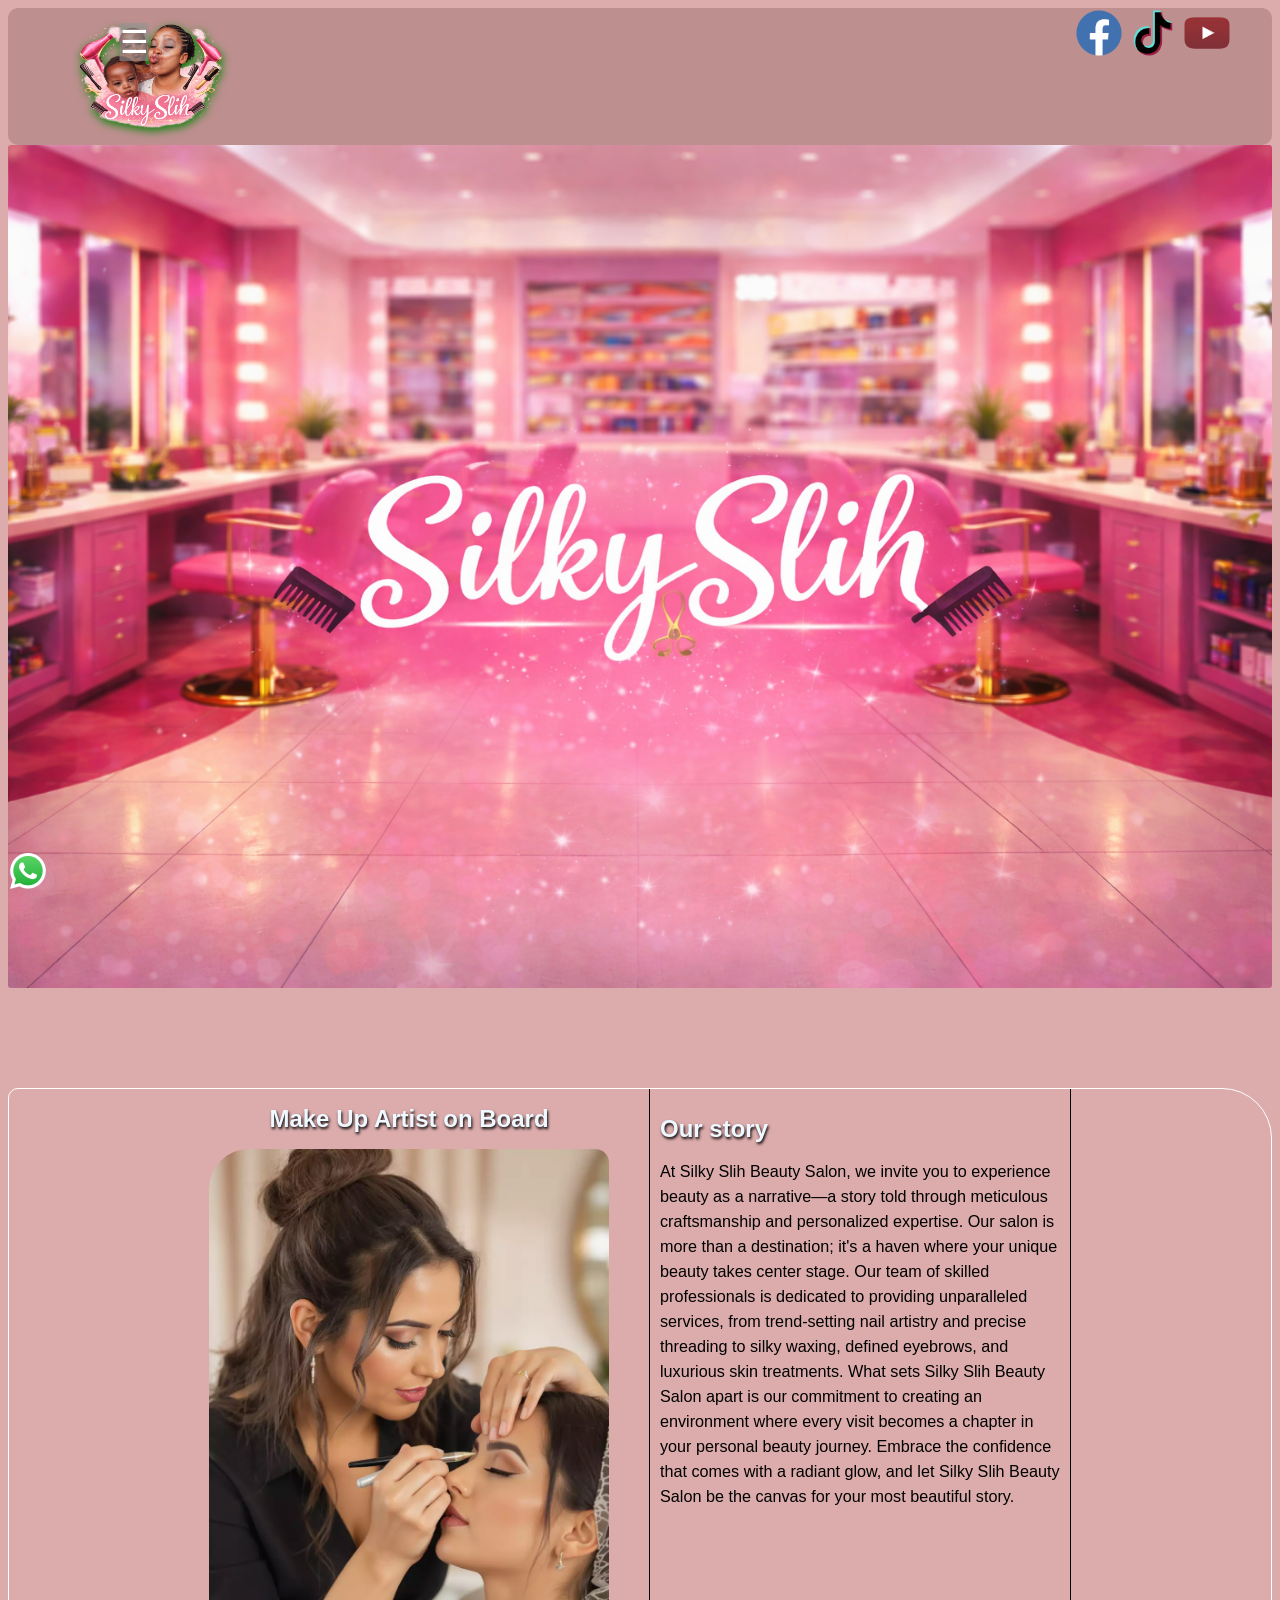
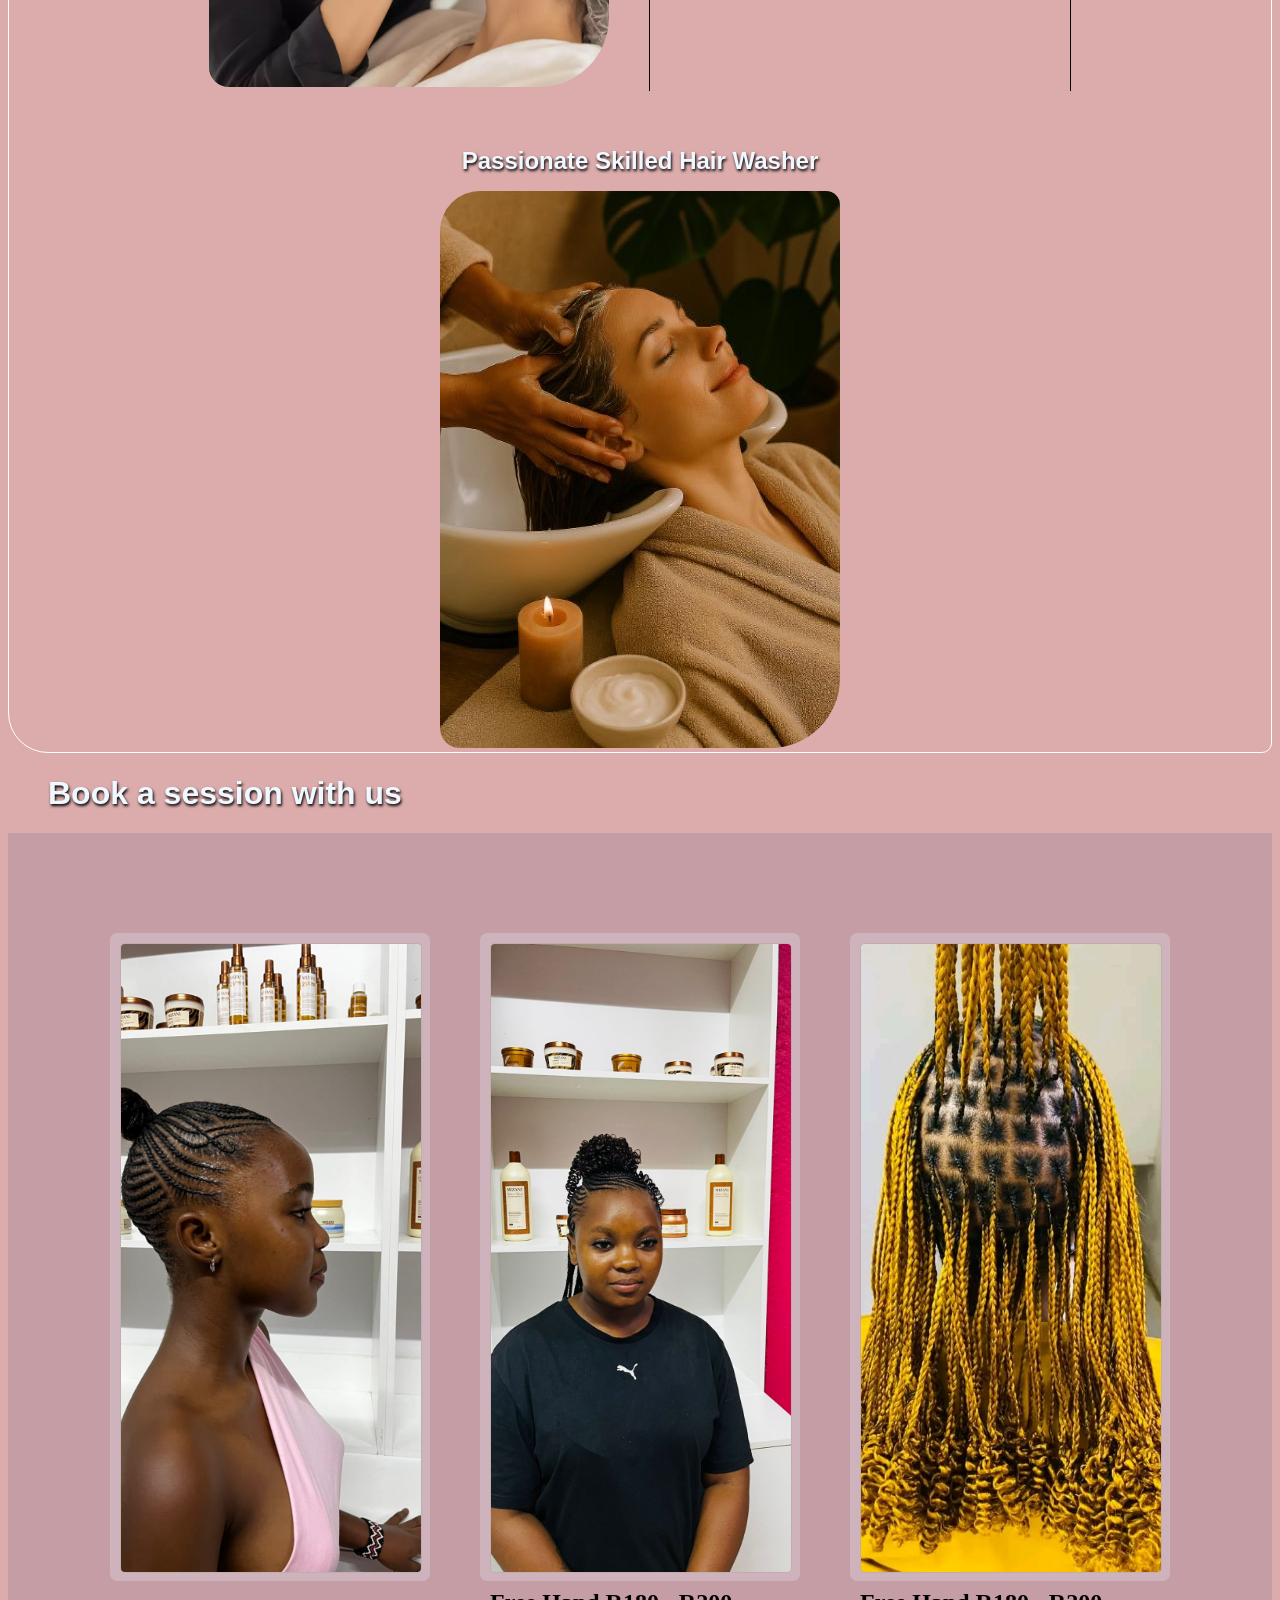
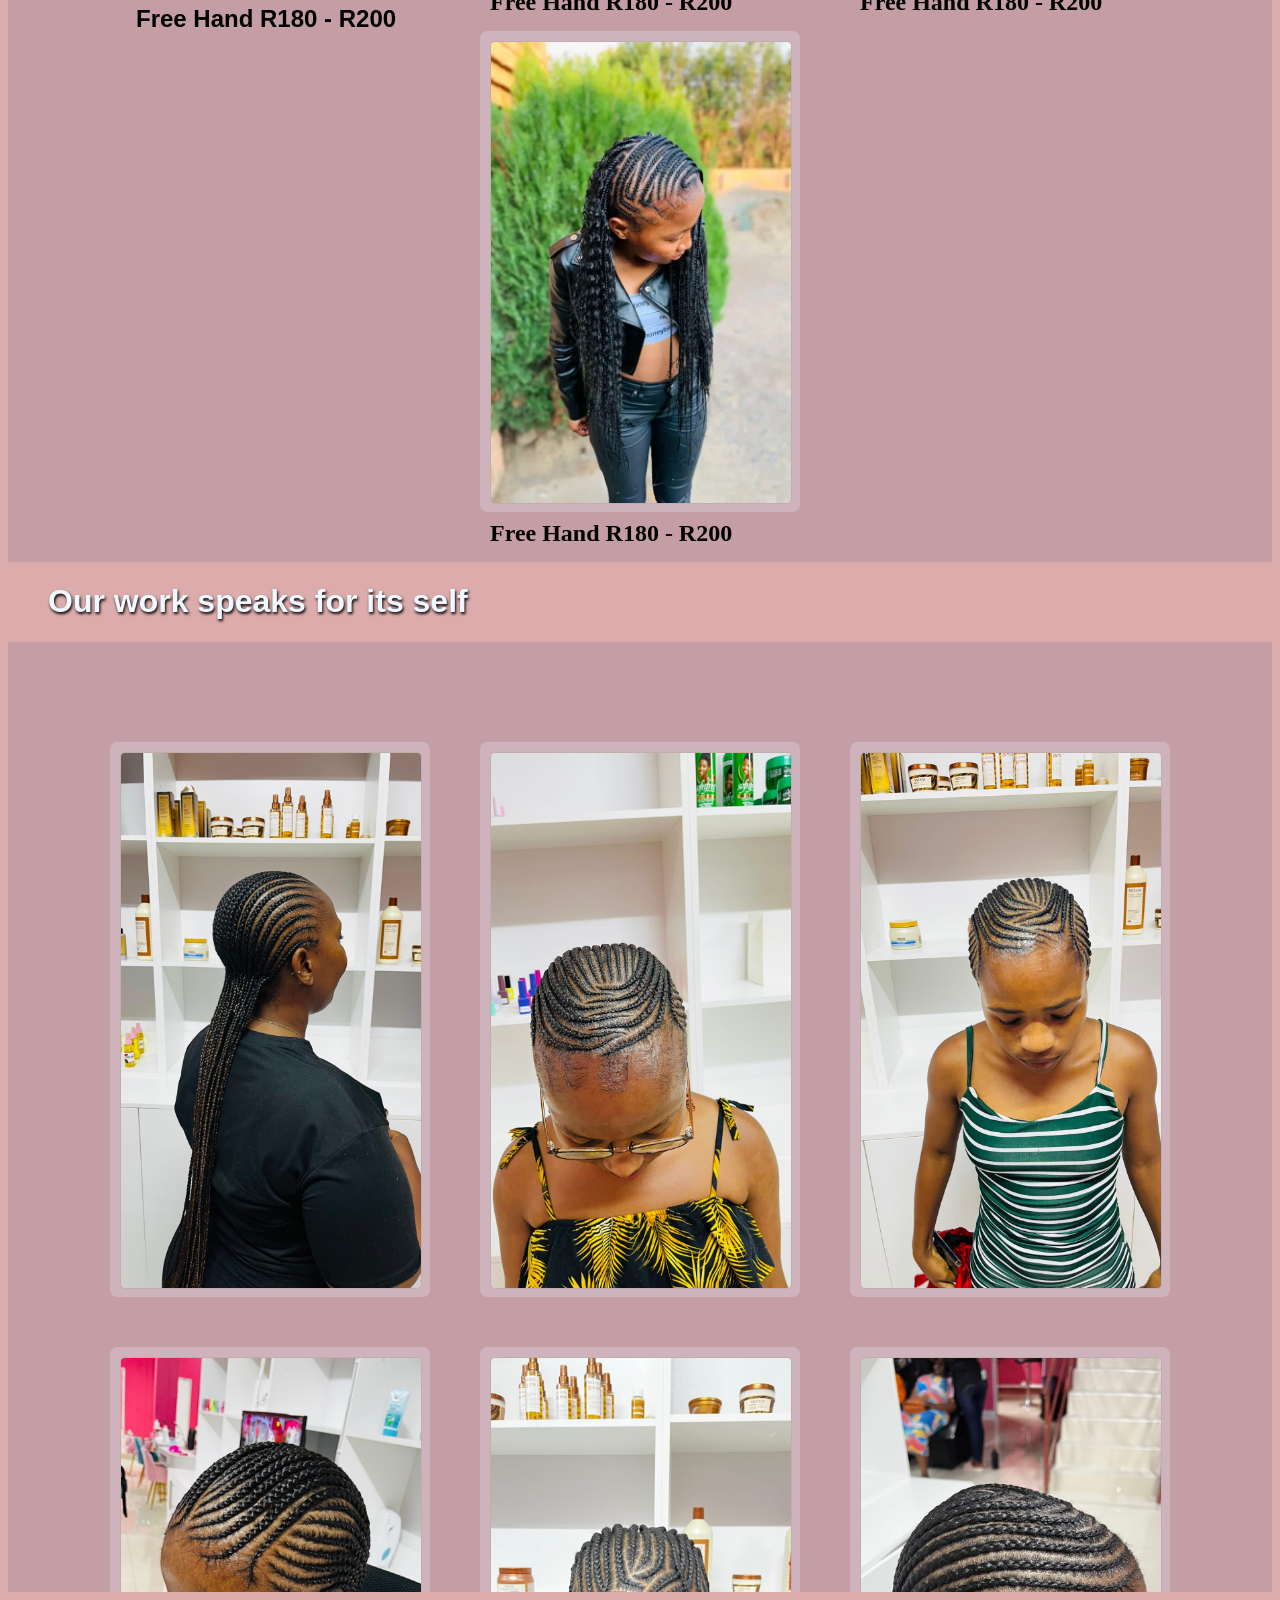
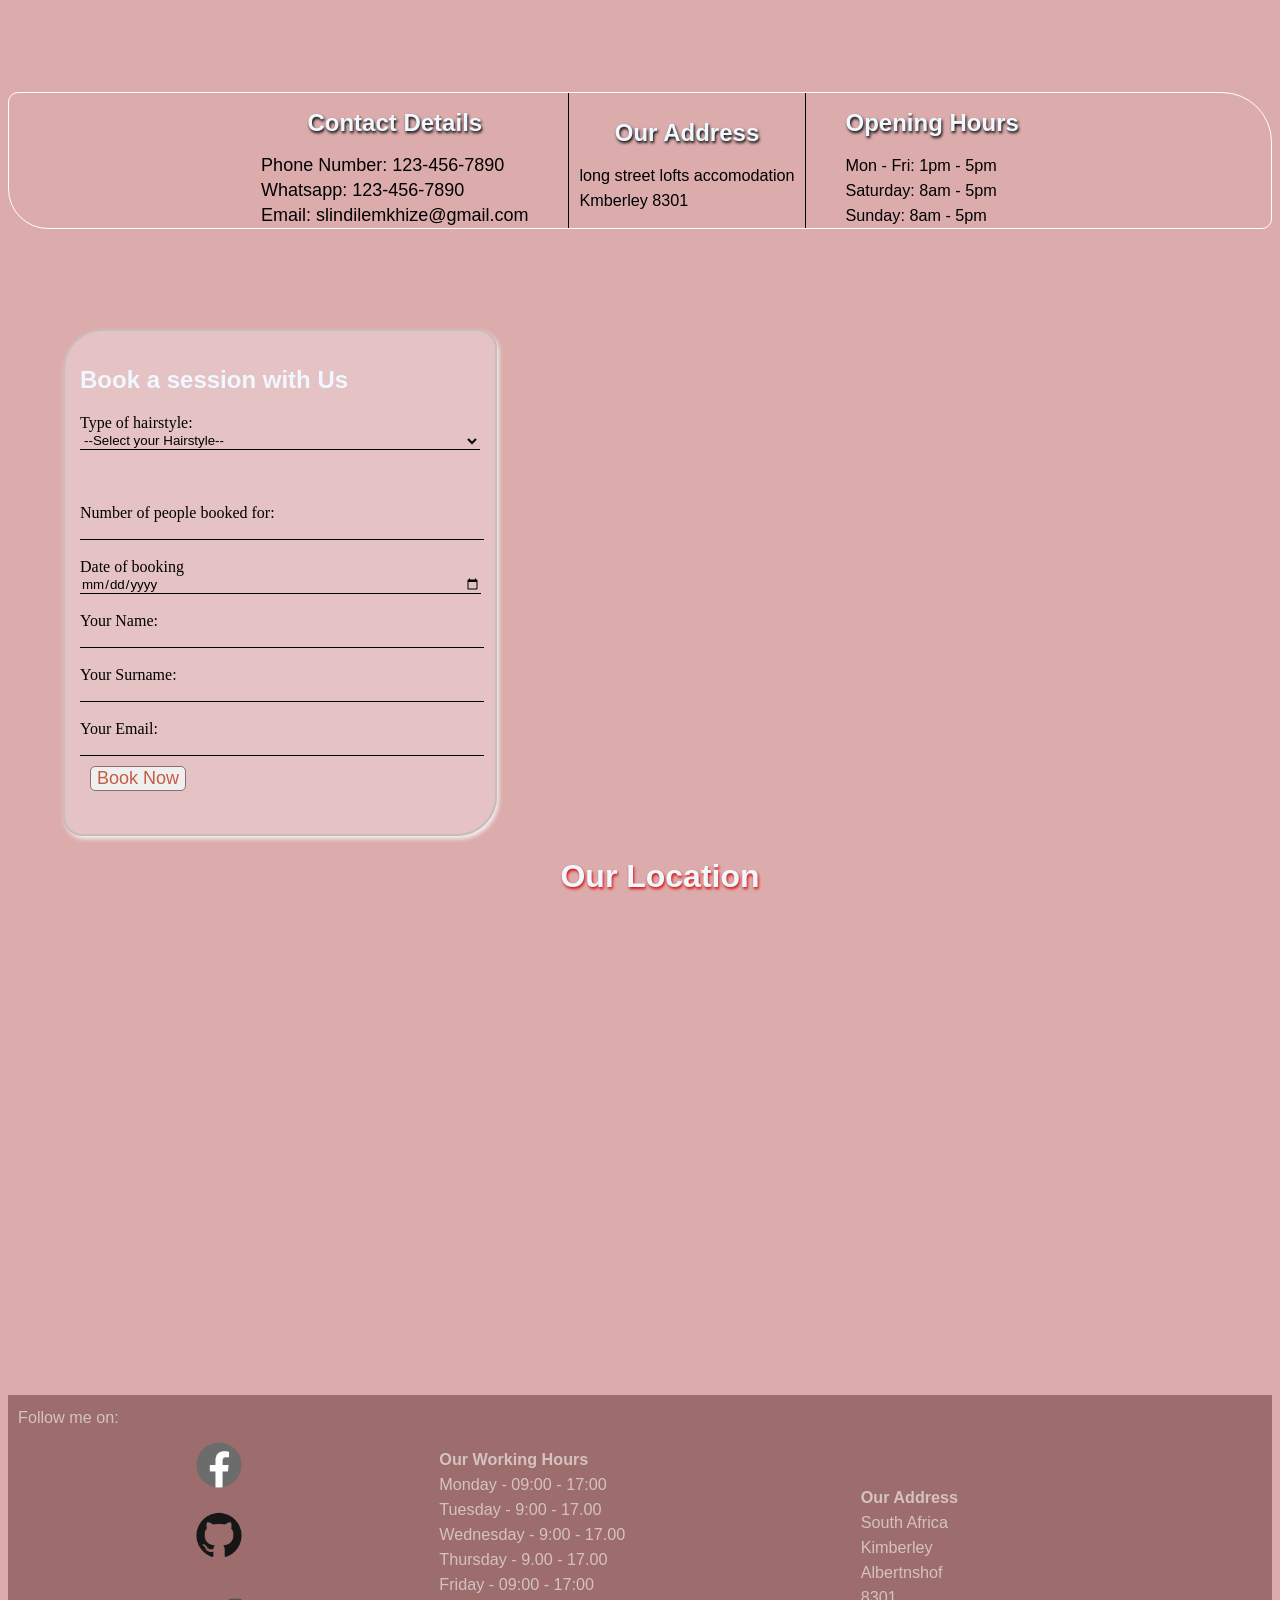
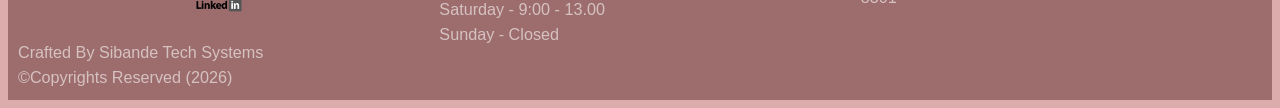
==== commit 92b0585b: "." ====
--- a/index.html
+++ b/index.html
@@ -33,7 +33,7 @@
 <li><a href="#Services">Services</a></li> 
 <li><a href="#Images">Gallery</a></li> 
 <li><a href="#Contact">Contacts</a></li> 
-
+<li><a href="shop.html">Our Shop</a></li> 
 
 </ul>
 </nav> 
@@ -59,7 +59,7 @@
 </div>
 
 <div class="heroImage">
-<img src="images/silky hero.png">
+<img src="images/silky hero2.png">
 
 </div>
 
--- a/style.css
+++ b/style.css
@@ -151,6 +151,7 @@
 
 
 .logo img{width:200px;
+         
             filter: drop-shadow(1px 3px 5px green);
 
 }/*end of navbar*/
@@ -789,4 +790,4 @@
   transition: 1s;
   filter: grayscale(1);
   filter: drop-shadow(1px 2px 2px white);
-}+}
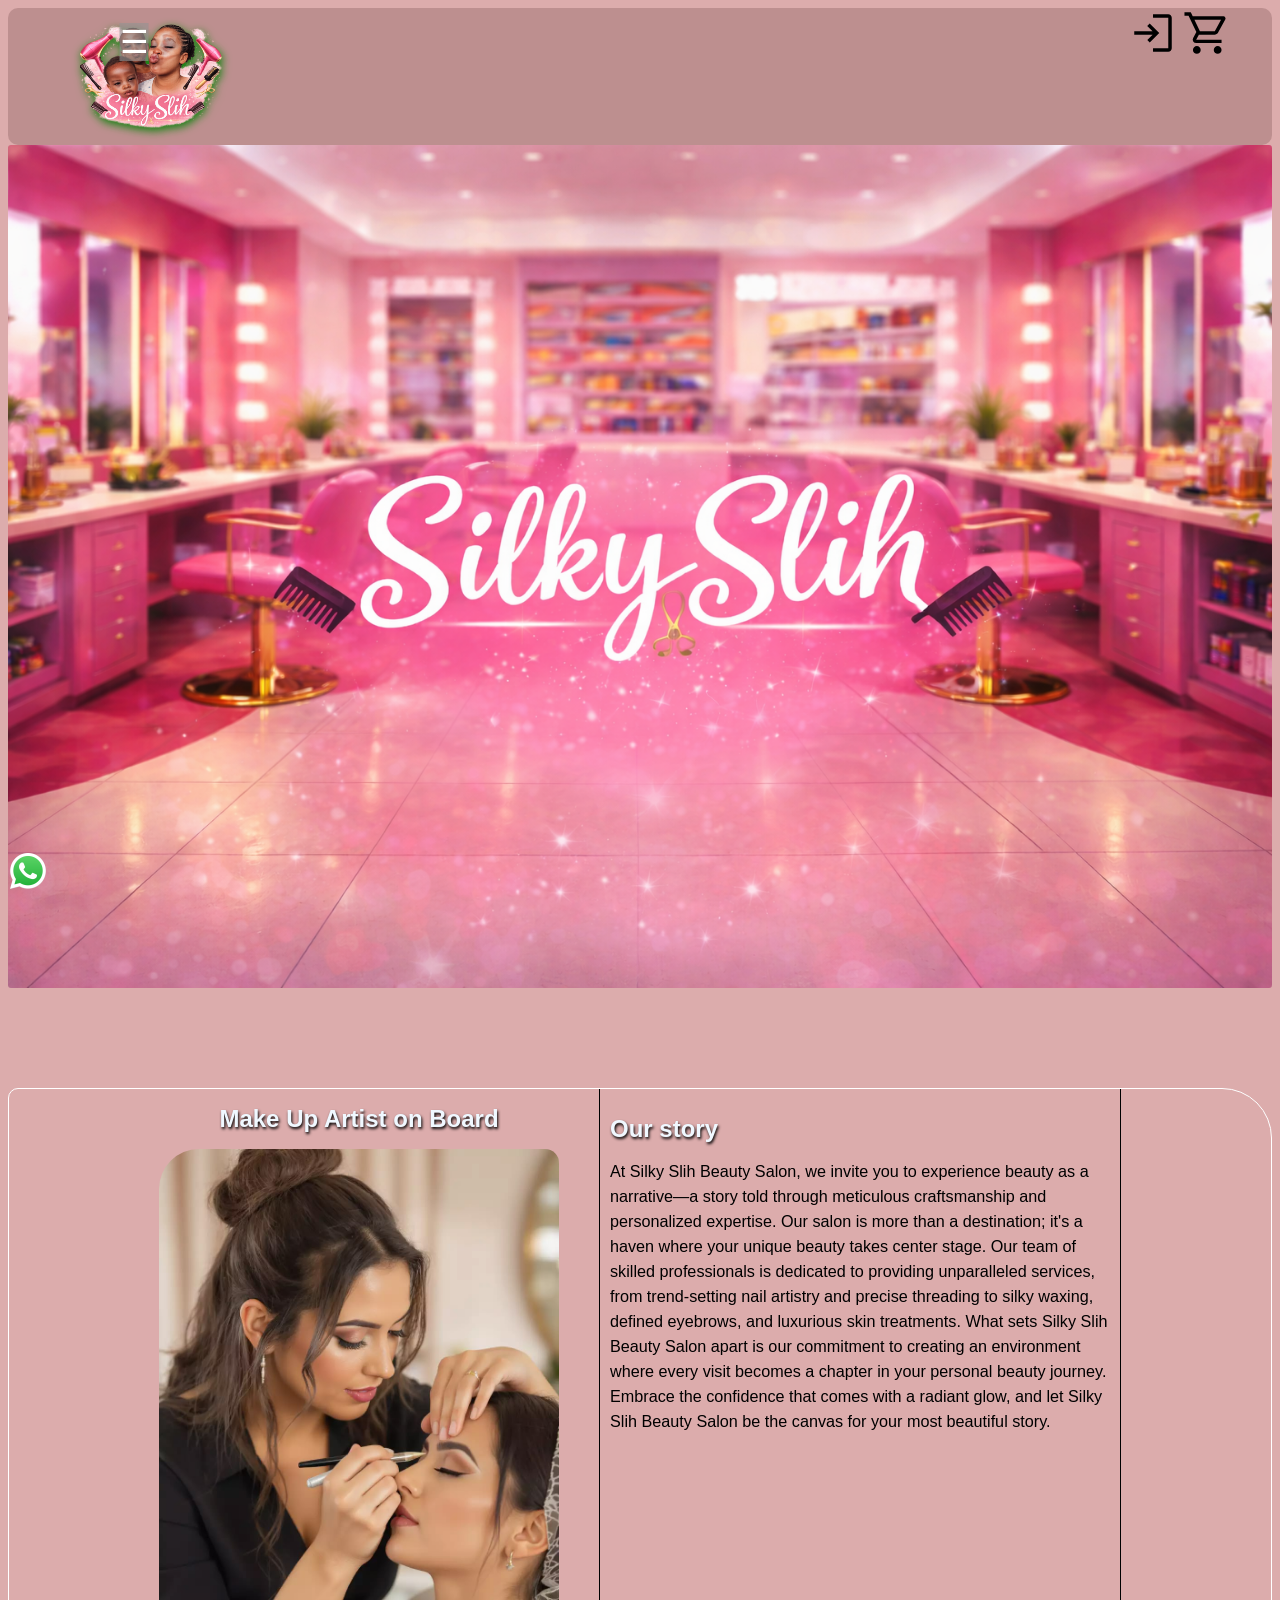
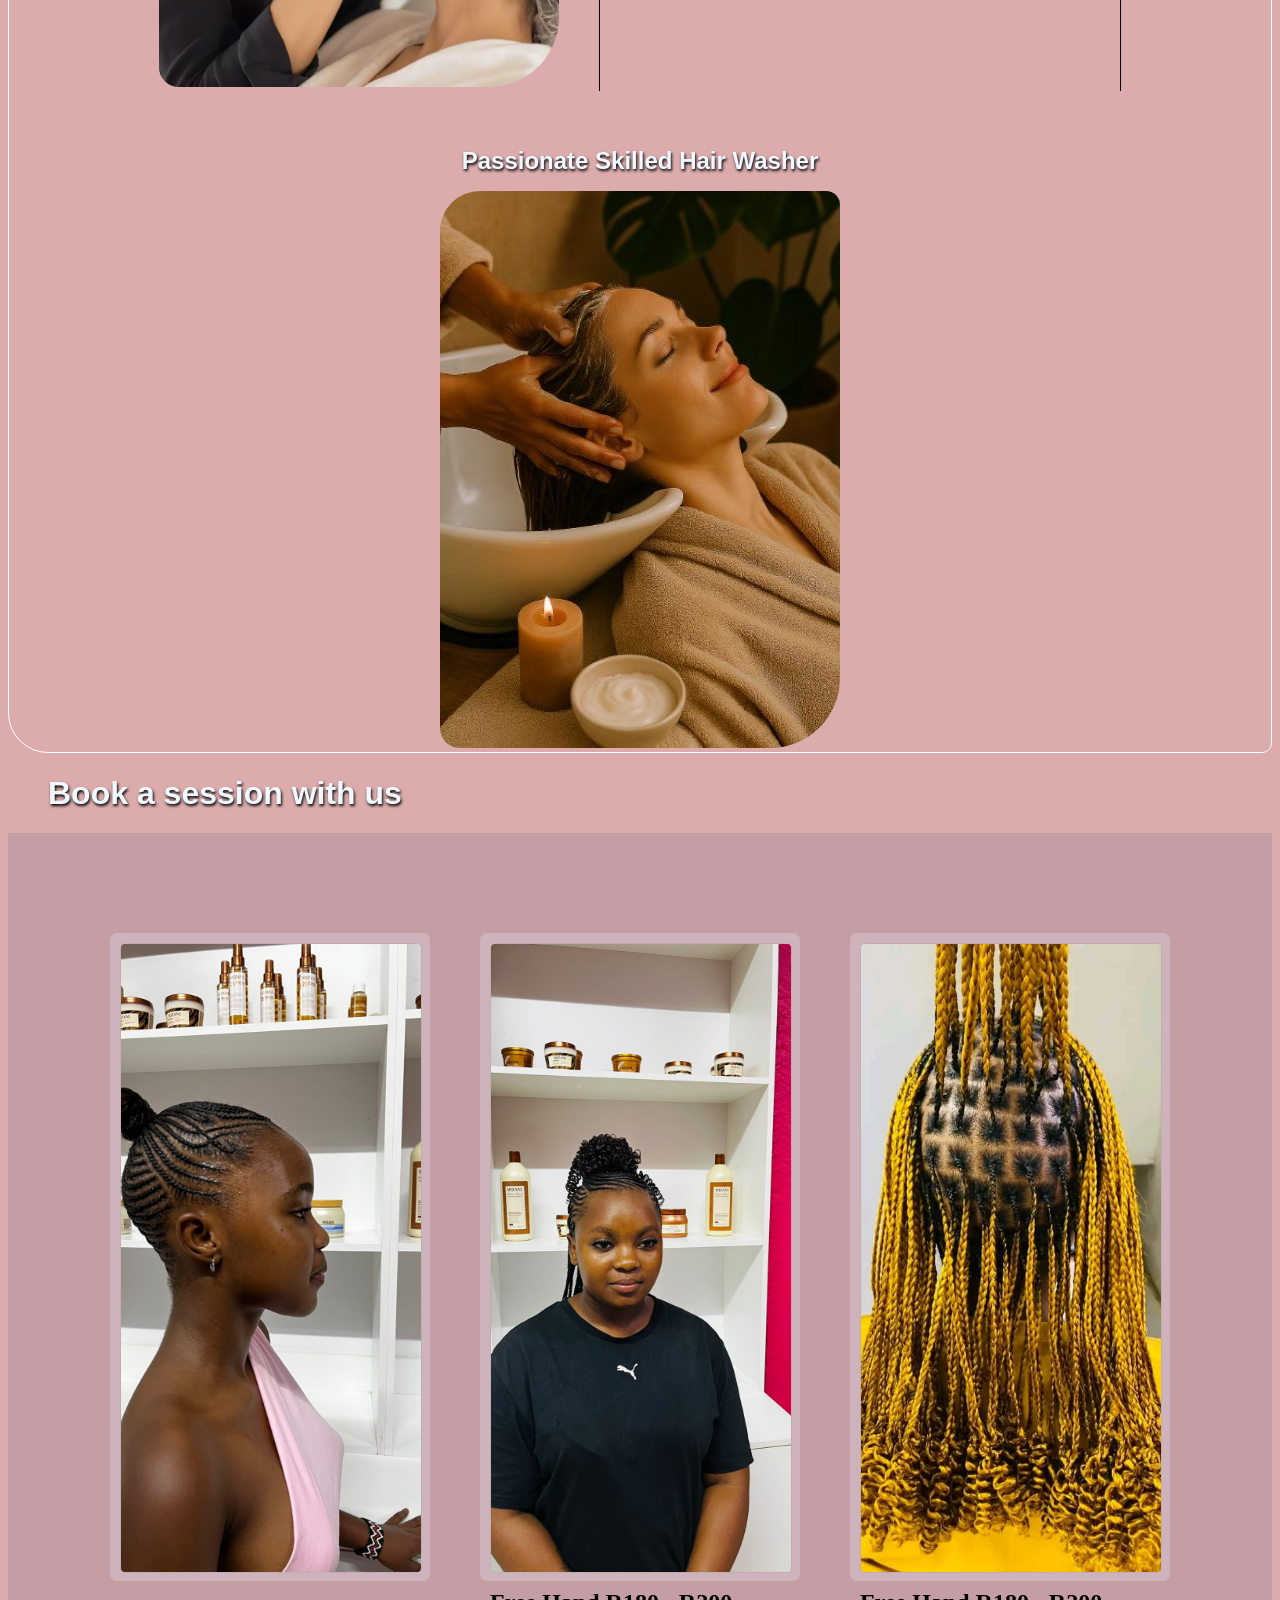
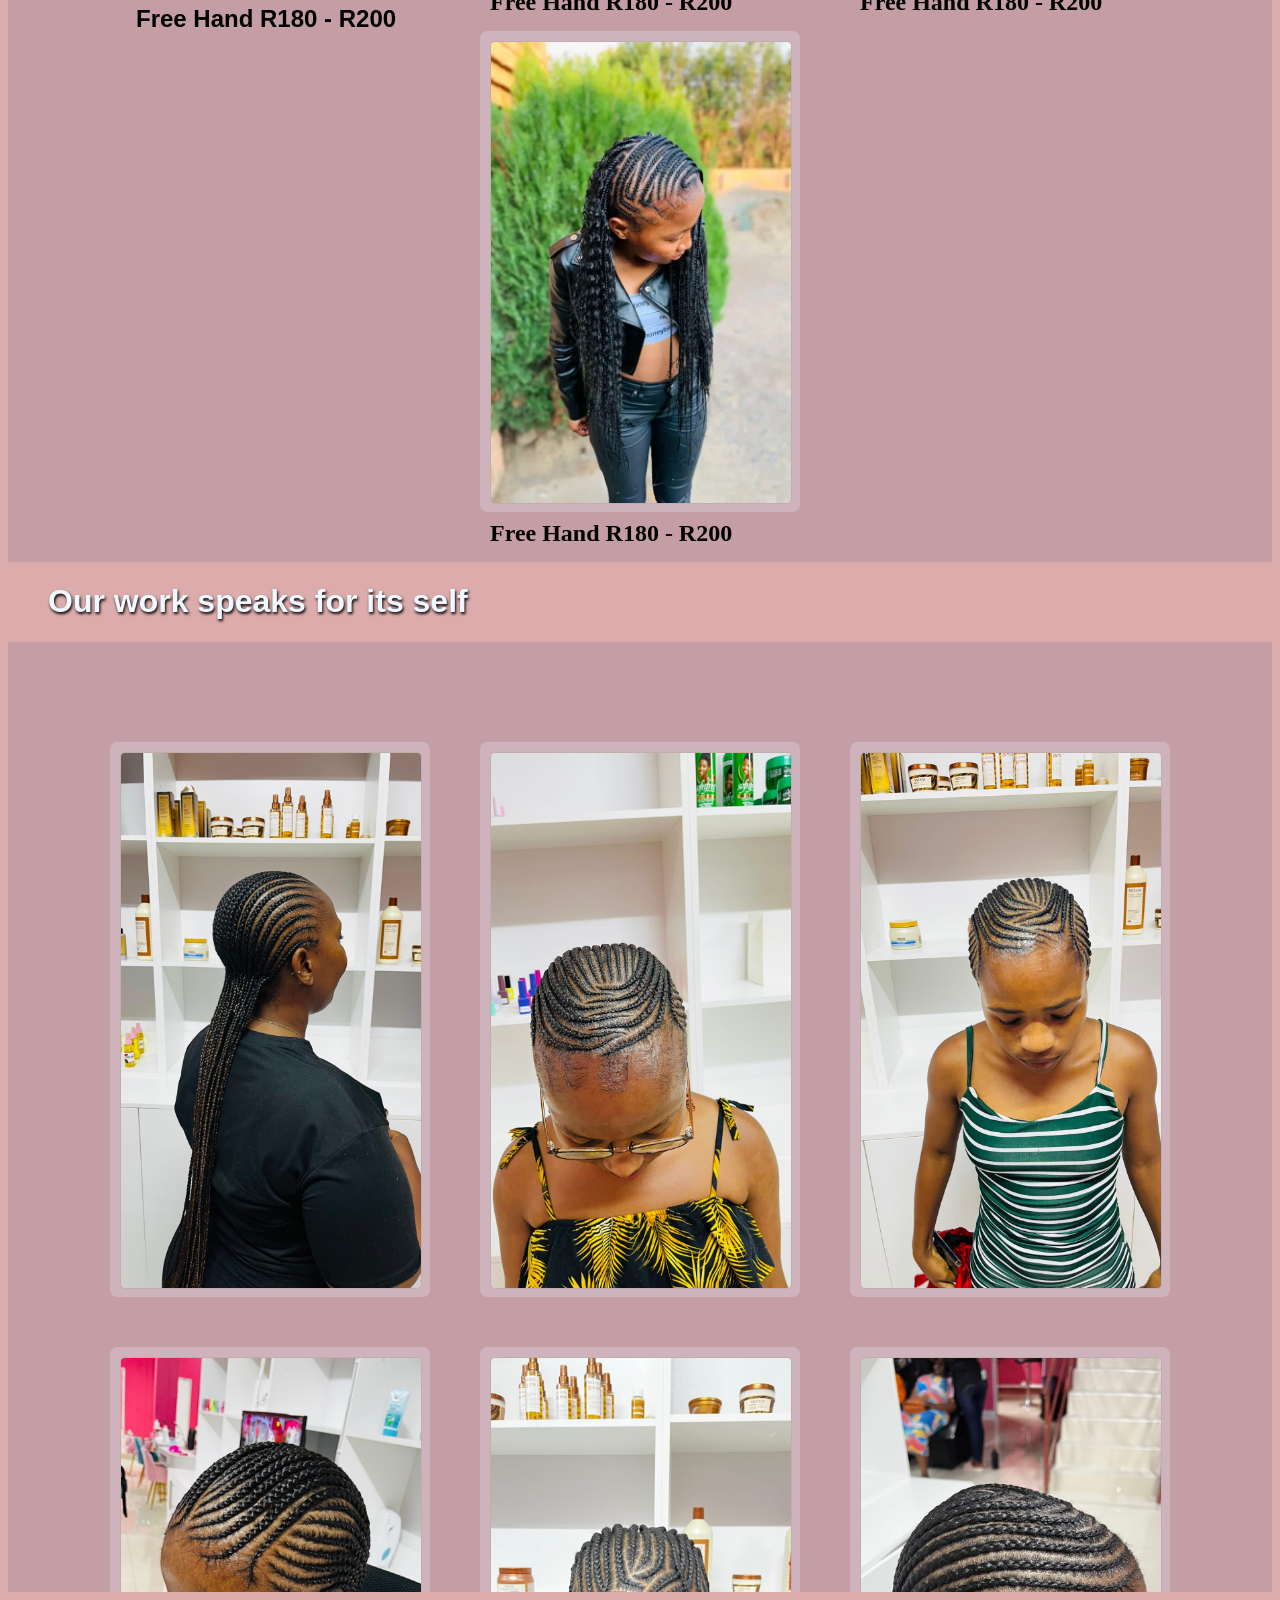
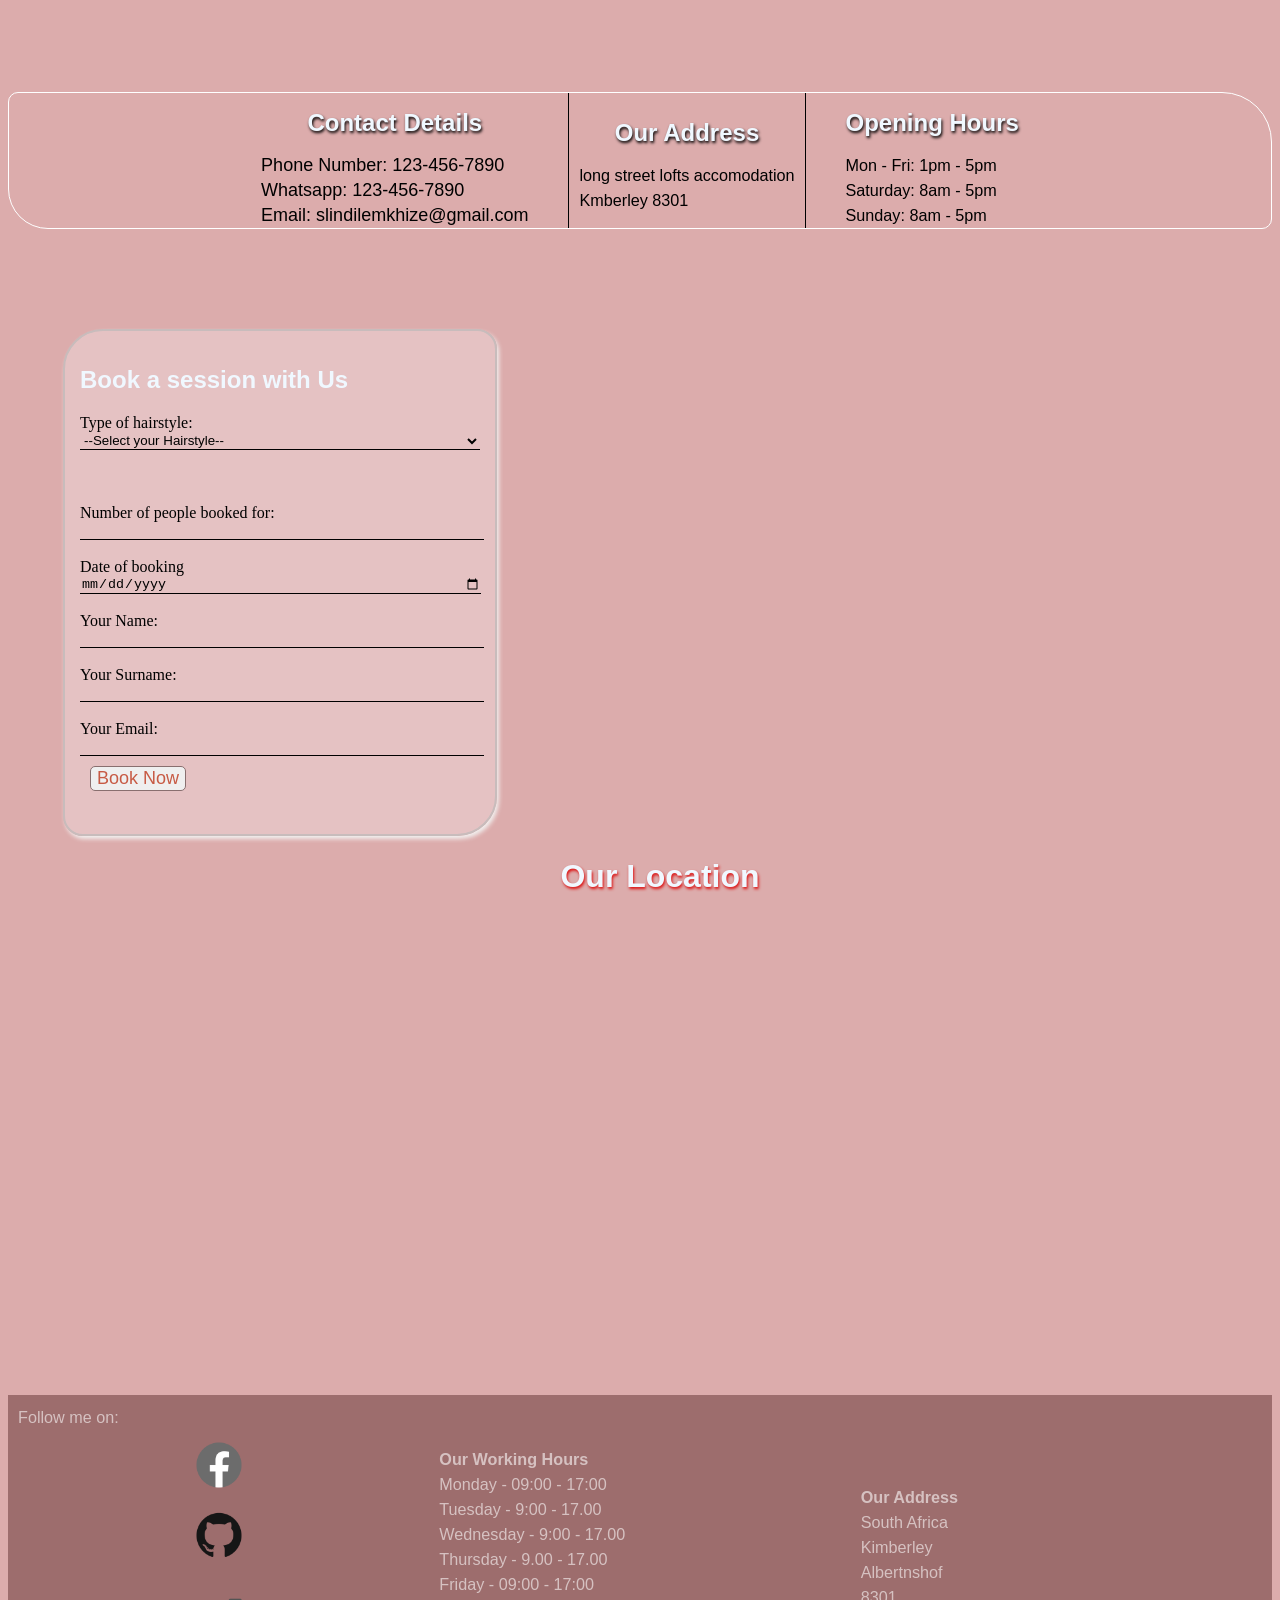
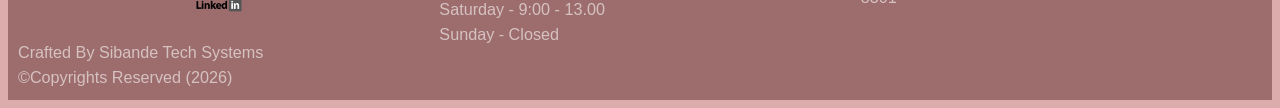
==== commit 681319c1: "Changed the sizes of my icons" ====
--- a/index.html
+++ b/index.html
@@ -40,9 +40,8 @@
 
 <div class="socials">
 
-<img src="images/facebooklogo.png">
-<img src="images/tiktok-logo-png_seeklogo-340606.png">
-<img src="images/youtube-icon-logo-png_seeklogo-270054.png">
+<img src="images/login_33dp_000000_FILL0_wght400_GRAD0_opsz40.svg">
+<img src="images/shopping_cart_33dp_000000_FILL0_wght400_GRAD0_opsz40.svg">
 
 </div>
 
--- a/style.css
+++ b/style.css
@@ -25,8 +25,7 @@
     text-align: end;
     /*margin-left:300px;*/
     background-color: rgba(150, 146, 146, 0.622);
-    
-   
+      
 }
 
 /* DESKTOP */
@@ -84,9 +83,7 @@
                             
    }
 
-
-}
-
+}
 
 .navContainer{justify-content: space-between;
               display: flex;
@@ -97,7 +94,6 @@
 .navbar ul{list-style:none;
           justify-content: center;
           display: flex;
-        
           flex-wrap: wrap;
 }
 
@@ -122,9 +118,6 @@
   }
 }
 
-
-
-
 .navbar a:hover{color:rgb(221, 28, 93);
                 text-decoration: underline;
                text-shadow: 1px 2px 2px  white;
@@ -142,7 +135,7 @@
                    transform: rotateY(190deg);
 }
 @media (max-width:768px){
-  .socials img{width:18px;
+  .socials img{width:40px;
                display:inline-block;
                margin-top: 20px;
   }
@@ -151,8 +144,7 @@
 
 
 .logo img{width:200px;
-         
-            filter: drop-shadow(1px 3px 5px green);
+          filter: drop-shadow(1px 3px 5px green);
 
 }/*end of navbar*/
 @media (max-width:768px) {
@@ -166,15 +158,13 @@
 }
 
 .heroImage img{display: block;
-            margin:auto;
-            border-radius: 3px;
-            width:100%;
+                margin:auto;
+                border-radius: 3px;
+                width:100%;
                  
 }
-.heroImage{/*height:500px;*/
-    
-    
-           overflow:auto;
+.heroImage{
+            overflow:auto;
             scrollbar-width: none;
 
 
@@ -202,66 +192,50 @@
                
 }
 
-
 .myHeading{font-family:'Segoe UI', Tahoma, Geneva, Verdana, sans-serif;
             color: aliceblue;
-             margin-left:40px;
-             text-shadow: 1px 2px 3px black;
+           margin-left:40px;
+            text-shadow: 1px 2px 3px black;
              /*font-size:large;*/
             
 }
 
-
-
 .imageMakeUp p{font-family: 'Segoe UI', Tahoma, Geneva, Verdana, sans-serif;
-           color:black;
-           font-size:large;
-
+              color:black;
+              font-size:large;
 }
 .imageMakeUp img{width:400px;
                  border-radius: 40px 14px 70px 20px;
-                    width:100%;
-                  max-width:400px;
-}
-
-
+                 width:100%;
+                 max-width:400px;
+}
 
 .AboutUSText{font-family: 'Segoe UI', Tahoma, Geneva, Verdana, sans-serif;
-          color:black;
-         font-size:large;
-         border-left: 1px solid;
-        border-right: 1px solid;
-        padding: 10px;
-        width:400px;
-        text-align: start;
-}
-
-
+             color:black;
+             font-size:large;
+             border-left: 1px solid;
+             border-right: 1px solid;
+              padding: 10px;
+             width:500px;
+             text-align: start;
+}
 
 .hours{font-family: 'Segoe UI', Tahoma, Geneva, Verdana, sans-serif;
-         color:black;
-        font-size:large;
-}
-
+      color:black;
+      font-size:large;
+}
 
 .imageHairWash img{width:400px;
-                      border-radius: 40px 14px 70px 20px;
-                   width:100%;
+                  border-radius: 40px 14px 70px 20px;
+                  /* width:100%;*/
 
 }
 .detailsContainer h1{font-size: x-large;
 
-
-}
-
-
-
-
+}
 /*end of about us code*/
 .card-container{margin: 0px;
-               
- 
-               box-sizing: border-box;
+                box-sizing: border-box;
                 display:flex;
                 justify-content:space-evenly;
                  flex-wrap: wrap;
@@ -270,21 +244,18 @@
                 border:1px solid rgba(222, 228, 222, 0.153);
                 box-shadow: 2px 3px 5px;
                 border-radius: 10px;
-            
                /* background-color: rgba(57, 142, 199, 0.159);*/
-
                 margin-top: 150px;
                 padding-top: 20px;
                 margin:50px;
-                
-              
+                          
 }
 
 .card{margin: 0px;
-  padding:0px; 
-  box-sizing: border-box;
-  font-family:'Trebuchet MS', 'Lucida Sans Unicode', 'Lucida Grande', 'Lucida Sans', Arial, sans-serif; 
-    width:325px;
+     padding:0px; 
+     box-sizing: border-box;
+     font-family:'Trebuchet MS', 'Lucida Sans Unicode', 'Lucida Grande', 'Lucida Sans', Arial, sans-serif; 
+     width:325px;
       background-color: rgba(137, 43, 226, 0.077);
       box-sizing: border-box;
       border-radius:8px ;
@@ -301,70 +272,49 @@
 }
 
 .card img{margin: 0px;
-  padding:10px; 
-  box-sizing: border-box;
-  font-family:'Trebuchet MS', 'Lucida Sans Unicode', 'Lucida Grande', 'Lucida Sans', Arial, sans-serif; 
-    width: auto;
-   
-    height:500px;
+          padding:10px; 
+          box-sizing: border-box;
+          font-family:'Trebuchet MS', 'Lucida Sans Unicode', 'Lucida Grande', 'Lucida Sans', Arial, sans-serif; 
+          width: auto;  
+          height:500px;
+          border-radius: 20px;
+
+}
+.card-content{margin: 0px;
+              padding:0px; 
+              box-sizing: border-box;
+              font-family:'Trebuchet MS', 'Lucida Sans Unicode', 'Lucida Grande', 'Lucida Sans', Arial, sans-serif; 
+              padding:16px;
     
-border-radius: 20px;
-
-}
-.card-content{margin: 0px;
-  padding:0px; 
-  box-sizing: border-box;
-  font-family:'Trebuchet MS', 'Lucida Sans Unicode', 'Lucida Grande', 'Lucida Sans', Arial, sans-serif; 
-    
-    
-    
-    padding:16px;
-              
-
-
 }
 
 .card-content h3{margin: 0px;
-  padding:0px; 
-  box-sizing: border-box;
-  font-family:'Trebuchet MS', 'Lucida Sans Unicode', 'Lucida Grande', 'Lucida Sans', Arial, sans-serif; 
-    
-    
-    font-size:28px ;
+                padding:0px; 
+                 box-sizing: border-box;
+                font-family:'Trebuchet MS', 'Lucida Sans Unicode', 'Lucida Grande', 'Lucida Sans', Arial, sans-serif; 
+                font-size:28px ;
                  margin-bottom:8px ;
-
-
 }
 .card-content p{margin: 0px;
-  padding:0px; 
-  box-sizing: border-box;
-  font-family:'Trebuchet MS', 'Lucida Sans Unicode', 'Lucida Grande', 'Lucida Sans', Arial, sans-serif; 
-    
-    
-    
-    color:rgb(24, 23, 23)
-
-
+               padding:0px; 
+                box-sizing: border-box;
+                font-family:'Trebuchet MS', 'Lucida Sans Unicode', 'Lucida Grande', 'Lucida Sans', Arial, sans-serif; 
+               color:rgb(24, 23, 23)
 }
 
 .card-content .btn{margin: 0px;
-  padding:0px; 
-  box-sizing: border-box;
-  font-family:'Trebuchet MS', 'Lucida Sans Unicode', 'Lucida Grande', 'Lucida Sans', Arial, sans-serif; 
-    
-    
-    
-    
-    display:inline-block;
+                  padding:0px; 
+                  box-sizing: border-box;
+                  font-family:'Trebuchet MS', 'Lucida Sans Unicode', 'Lucida Grande', 'Lucida Sans', Arial, sans-serif; 
+                  display:inline-block;
                    padding:8px 16px;
                    background-color: black;
-                    border-radius: 10px;
-                    text-decoration: none;
-                   margin-top: 10px;
-                   color: white;
+                  border-radius: 10px;
+                  text-decoration: none;
+                  margin-top: 10px;
+                  color: white;
 }
 .card-content .btn:hover{background-color: rgb(62, 60, 60);
-
 
 }
 /*end of the section*/
@@ -385,15 +335,11 @@
 }
 .imagecollage img{width:300px;
                   height:200px;
-                 
-               
-                 
+                                
 }
 
 .image h1{font-size:24px;
-       
-
-
+      
 }
 .image {display: block;
        
@@ -412,12 +358,9 @@
            border: 1px solid rgb(194, 173, 173) ;
            border-radius: 5px;
            transition: 0.5s ease-in;
-           /*width:95%;*/
            height:100%;
            width:100%;
            object-fit: cover;
-          
-
 }
 .image p{font-family: 'Trebuchet MS', 'Lucida Sans Unicode', 'Lucida Grande', 'Lucida Sans', Arial, sans-serif;
         /*padding:10px;*/
@@ -429,7 +372,6 @@
                 text-align: start;
                margin-top:25px ;
                margin-left: 180px;
-              
                color:rgb(223, 222, 223);
                text-decoration-line: underline;
                font-family:'Trebuchet MS', 'Lucida Sans Unicode', 'Lucida Grande', 'Lucida Sans', Arial, sans-serif; 
@@ -439,9 +381,7 @@
                transform:scale(1.1);
               cursor:pointer;
               transition: 2s ease-in;
-             
-              
-
+        
 }
 .image img:hover{/*transform:skew(5deg);*/
                 /* transition: 1s ease-in-out;
@@ -461,24 +401,17 @@
                    background-color: rgba(131, 116, 146, 0.274);
                  padding-top: 100px;
                  padding-bottom: 50px;
-               
-                 
-                  
+                              
 }
 .imagecollage1 img{width:300px;
                   height:200px;
-                 
-               
-                 
+                               
 }
 
 .image1 h1{font-size:24px;
        
-
-
 }
 .image1{display: block;
-       
         border-radius:7px ;
         padding: 10px;
         width: 300px;
@@ -503,34 +436,27 @@
 }
 .image1 p{font-family: 'Trebuchet MS', 'Lucida Sans Unicode', 'Lucida Grande', 'Lucida Sans', Arial, sans-serif;
         /*padding:10px;*/
-        color: rgb(223, 222, 223);
-        line-height: 25px;
+          color: rgb(223, 222, 223);
+          line-height: 25px;
          
 }
 .collagetitle1 h1{position: absolute;
-                text-align: start;
-               margin-top:25px ;
-               margin-left: 180px;
-              
-               color:rgb(223, 222, 223);
-               text-decoration-line: underline;
-               font-family:'Trebuchet MS', 'Lucida Sans Unicode', 'Lucida Grande', 'Lucida Sans', Arial, sans-serif; 
-
+                  text-align: start;
+                  margin-top:25px ;
+                  margin-left: 180px;
+                  color:rgb(223, 222, 223);
+                  text-decoration-line: underline;
+                  font-family:'Trebuchet MS', 'Lucida Sans Unicode', 'Lucida Grande', 'Lucida Sans', Arial, sans-serif; 
 }
 .image1:hover {transform: translateY(-10px);
-              
               cursor:pointer;
               transition: 0.5s ease-in;
-             
-              
-
 }
 .image1 img:hover{/*transform:skew(5deg);*/
                 /* transition: 1s ease-in-out;
                border-radius: 15%;
                animation-duration: 3s;
-                width: 90%;*/
-              
+                width: 90%;*/            
 
 }/*end of section*/
 
@@ -541,9 +467,6 @@
       margin-top: 50px;
       width:90%;
 }
-
-
-
 
 .detailsContainer{
                   display: flex;
@@ -559,7 +482,6 @@
                
 }
 
-
 .myHeadings{font-family:'Segoe UI', Tahoma, Geneva, Verdana, sans-serif;
             color: aliceblue;
             /* margin-left:40px;*/
@@ -568,7 +490,6 @@
             
 }
 
-
 .locationHeading{font-family:'Segoe UI', Tahoma, Geneva, Verdana, sans-serif;
                  color: aliceblue;
                 margin-left:40px;
@@ -584,30 +505,25 @@
 
 }
 .adress{font-family: 'Segoe UI', Tahoma, Geneva, Verdana, sans-serif;
-          color:black;
-         font-size:large;
-         border-left: 1px solid;
+        color:black;
+        font-size:large;
+        border-left: 1px solid;
         border-right: 1px solid;
         padding: 10px;
       
 }
 
-
-
 .hours{font-family: 'Segoe UI', Tahoma, Geneva, Verdana, sans-serif;
          color:black;
         font-size:large;
 }
 .detailsContainer h1{font-size: x-large;
 
-
 }
 
 .formm{border:rgb(200, 188, 188) solid 2px;
       width:400px;
-   
       justify-items: center;
-     /* margin-left: 500px;*/
       margin-top:100px;
       border-radius: 20px;
       box-shadow: 2px 3px 4px rgb(241, 239, 238);
@@ -616,11 +532,8 @@
       /*margin-left: 700px;*/
       background-color: rgba(249, 249, 254, 0.274);
       border-radius: 40px 20px 40px 20px;
-
-      
-     
-}
-
+   
+}
 
 .formandyoutubecont  {display: flex;
                       
@@ -632,31 +545,24 @@
 .youtube1 iframe{width: 700px;
                  height:400px;
                  margin-top: 90px;
-
-
 }
 
 @media (max-width: 768px) {
     .youtube1 iframe {width: 750px;
                       width: 100%;
               
-               
-
     }
 }
 
 .formm input,
-.formm select , .formm textarea{/*width:400px;*/
-                width:100%;
-                max-width: 100%;/*inputs will automatically match the form width*/
-               display: block;
-              font-family:'Segoe UI', Tahoma, Geneva, Verdana, sans-serif;
-            /* border:3px solid rgb(202, 200, 210);*/
-             /*border-radius: 23px ;*/
-                border:none;
-                outline: none;
-                background-color: transparent;
-                border-bottom: 1px solid;
+.formm select , .formm textarea{
+                                width:100%;
+                                max-width: 100%;/*inputs will automatically match the form width*/
+                                display: block;
+                                border:none;
+                                outline: none;
+                                background-color: transparent;
+                                border-bottom: 1px solid;
 
 }
 .formm input:focus{border-color:whitesmoke;
@@ -667,24 +573,19 @@
 .formm h2{font-family:'Trebuchet MS', 'Lucida Sans Unicode', 'Lucida Grande', 'Lucida Sans', Arial, sans-serif;
           color: aliceblue;
          
-
 }
 .formm label{
-             border-radius: 7px ;
-               
-
-
-}
-.buttons{ padding:10px;
-                 
-        justify-self: center;            
+             border-radius: 7px ;             
+}
+.buttons{ padding:10px;       
+          justify-self: center;            
 } 
 .buttons button{color:rgb(199, 90, 68);
                 font-size: large;
                 border:1px solid rgb(137, 111, 111);
-               border-radius: 5px;
-               transition: 0.5s;
-               font-family:Verdana, Geneva, Tahoma, sans-serif;
+                border-radius: 5px;
+                transition: 0.5s;
+                font-family:Verdana, Geneva, Tahoma, sans-serif;
 }
 .buttons button:hover{color:green;
                        cursor:pointer;
@@ -693,7 +594,6 @@
 
 .formm  .buttons input:hover{text-decoration:underline;
                              
-
 }
 .formm textarea{border:2px solid;
                 border-radius: 6px;
@@ -712,11 +612,10 @@
 /*Footer code*/
 footer{display: flex;
        justify-content: center;
-      
-         background-color: rgba(137, 88, 88, 0.749);
+       background-color: rgba(137, 88, 88, 0.749);
        height:300px;
        height:100%;
-         align-self: center;
+       align-self: center;
         
 }
 
@@ -728,33 +627,30 @@
            justify-items: center;
            color:rgba(255, 255, 255, 0.582);
            font-size: large;
-   
            flex-wrap: wrap;
             flex-direction: column;
-           align-self: center;
+            align-self: center;
             margin: auto;
           
 }
 .components h1,p{display:block;
                  font-family:'Segoe UI', Tahoma, Geneva, Verdana, sans-serif;
                  margin:auto;
-                font-size: 90%;
+                 font-size: 90%;
                  text-align:start; 
-                line-height: 25px;
+                 line-height: 25px;
 }
 
 .components img{width:50px;
                padding:10px;
                filter: grayscale(1);
-                display: block;
+               display: block;
                 margin:auto;
-               
                transition: 0.5s;
 }
 
-
 .components img:hover{filter: grayscale(0); 
-                     filter: drop-shadow(1px 2px 3px white);
+                      filter: drop-shadow(1px 2px 3px white);
                       transition: 0.5s;
                       cursor: pointer;
 
@@ -764,30 +660,28 @@
 
 .whatsappLogo img{width: 40px;
                  
-
 }
 
 .whatsappLogo{justify-self:end;
                bottom:5px;
-                position: fixed;
-                z-index: 999;
-                  transition: 1s;
+               position: fixed;
+               z-index: 999;
+               transition: 1s;
 }
 
 .whatsappLogo:hover{cursor: pointer;
                     transform: scale(1.2);
                     filter: drop-shadow(2px 2px rgb(23, 23, 23));
-                    transition: 1s;
-                   
+                    transition: 1s;               
 }
 
 .response{font-size: 20px;
           color:rgb(29, 159, 29);
-           font-family:Verdana, Geneva, Tahoma, sans-serif
-         
+          font-family:Verdana, Geneva, Tahoma, sans-serif
+      
 }
 #dis {
-  transition: 1s;
-  filter: grayscale(1);
-  filter: drop-shadow(1px 2px 2px white);
-}
+      transition: 1s;
+      filter: grayscale(1);
+      filter: drop-shadow(1px 2px 2px white);
+}
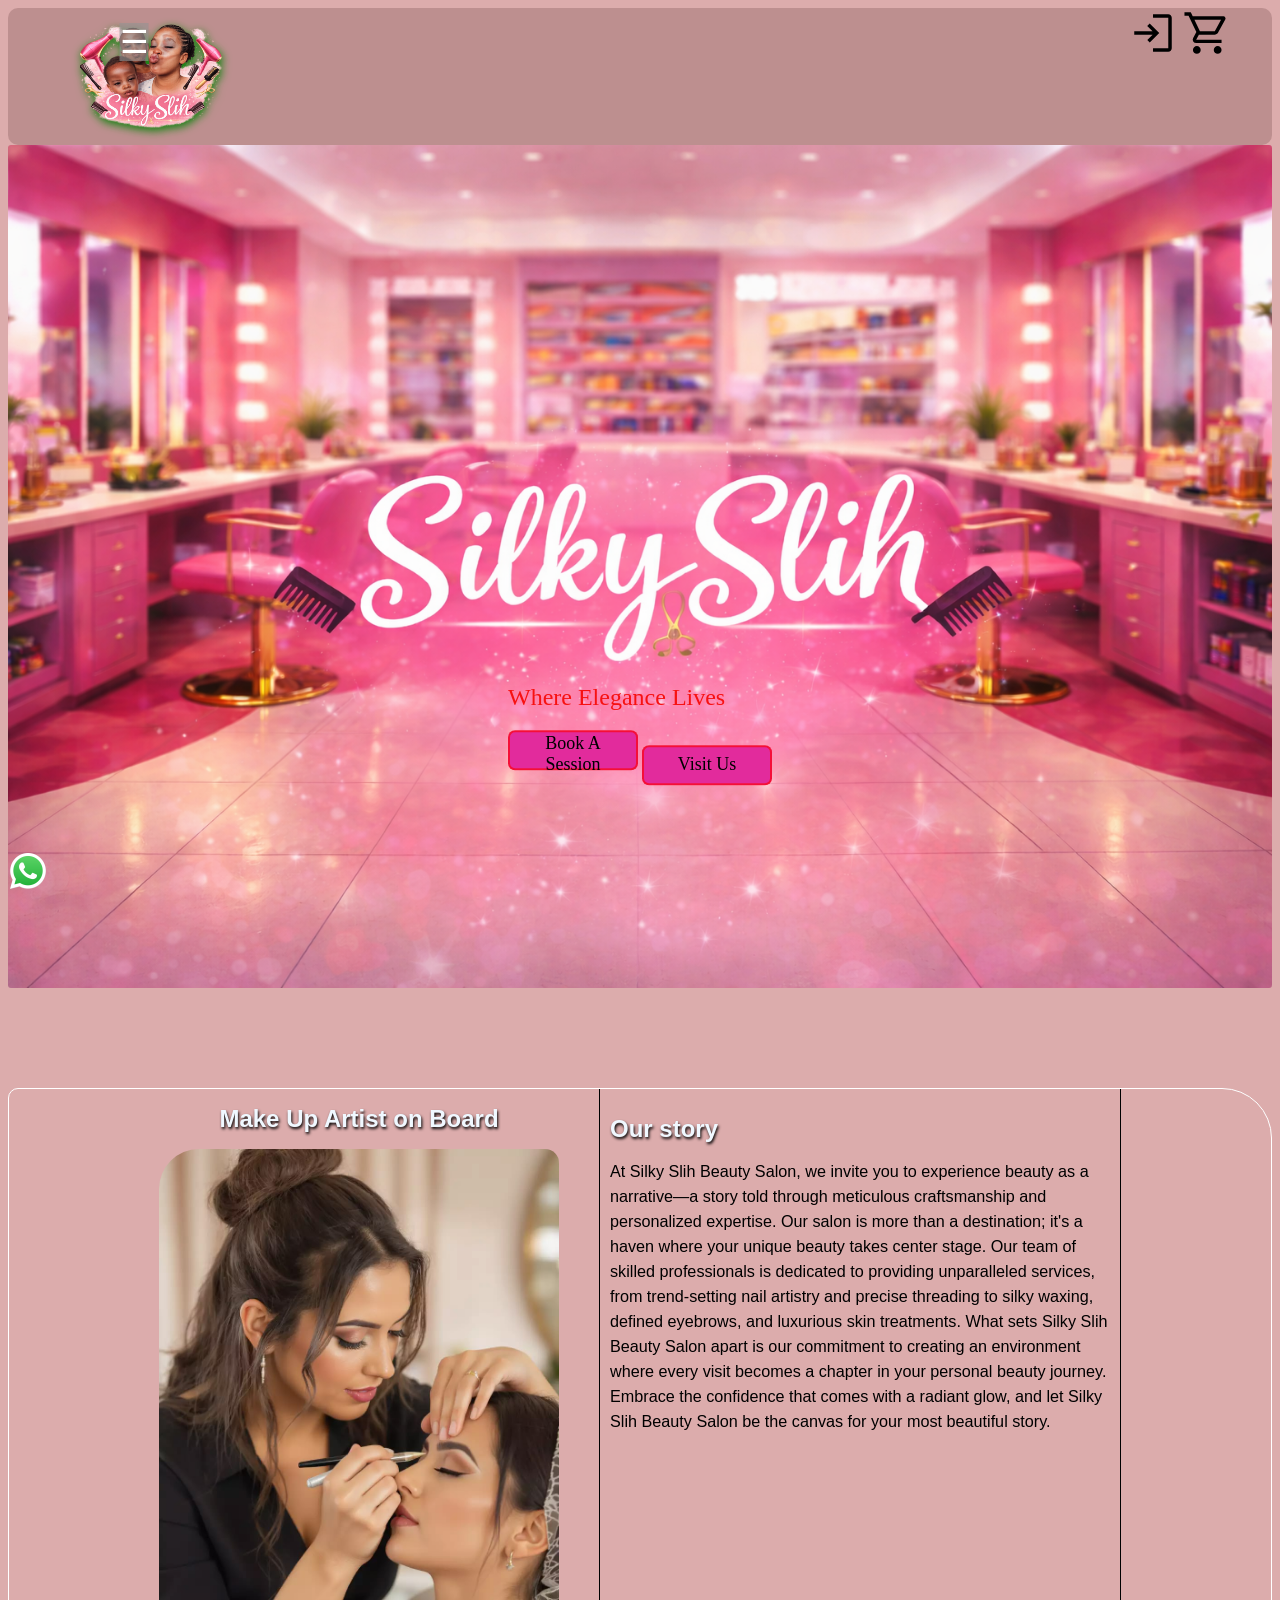
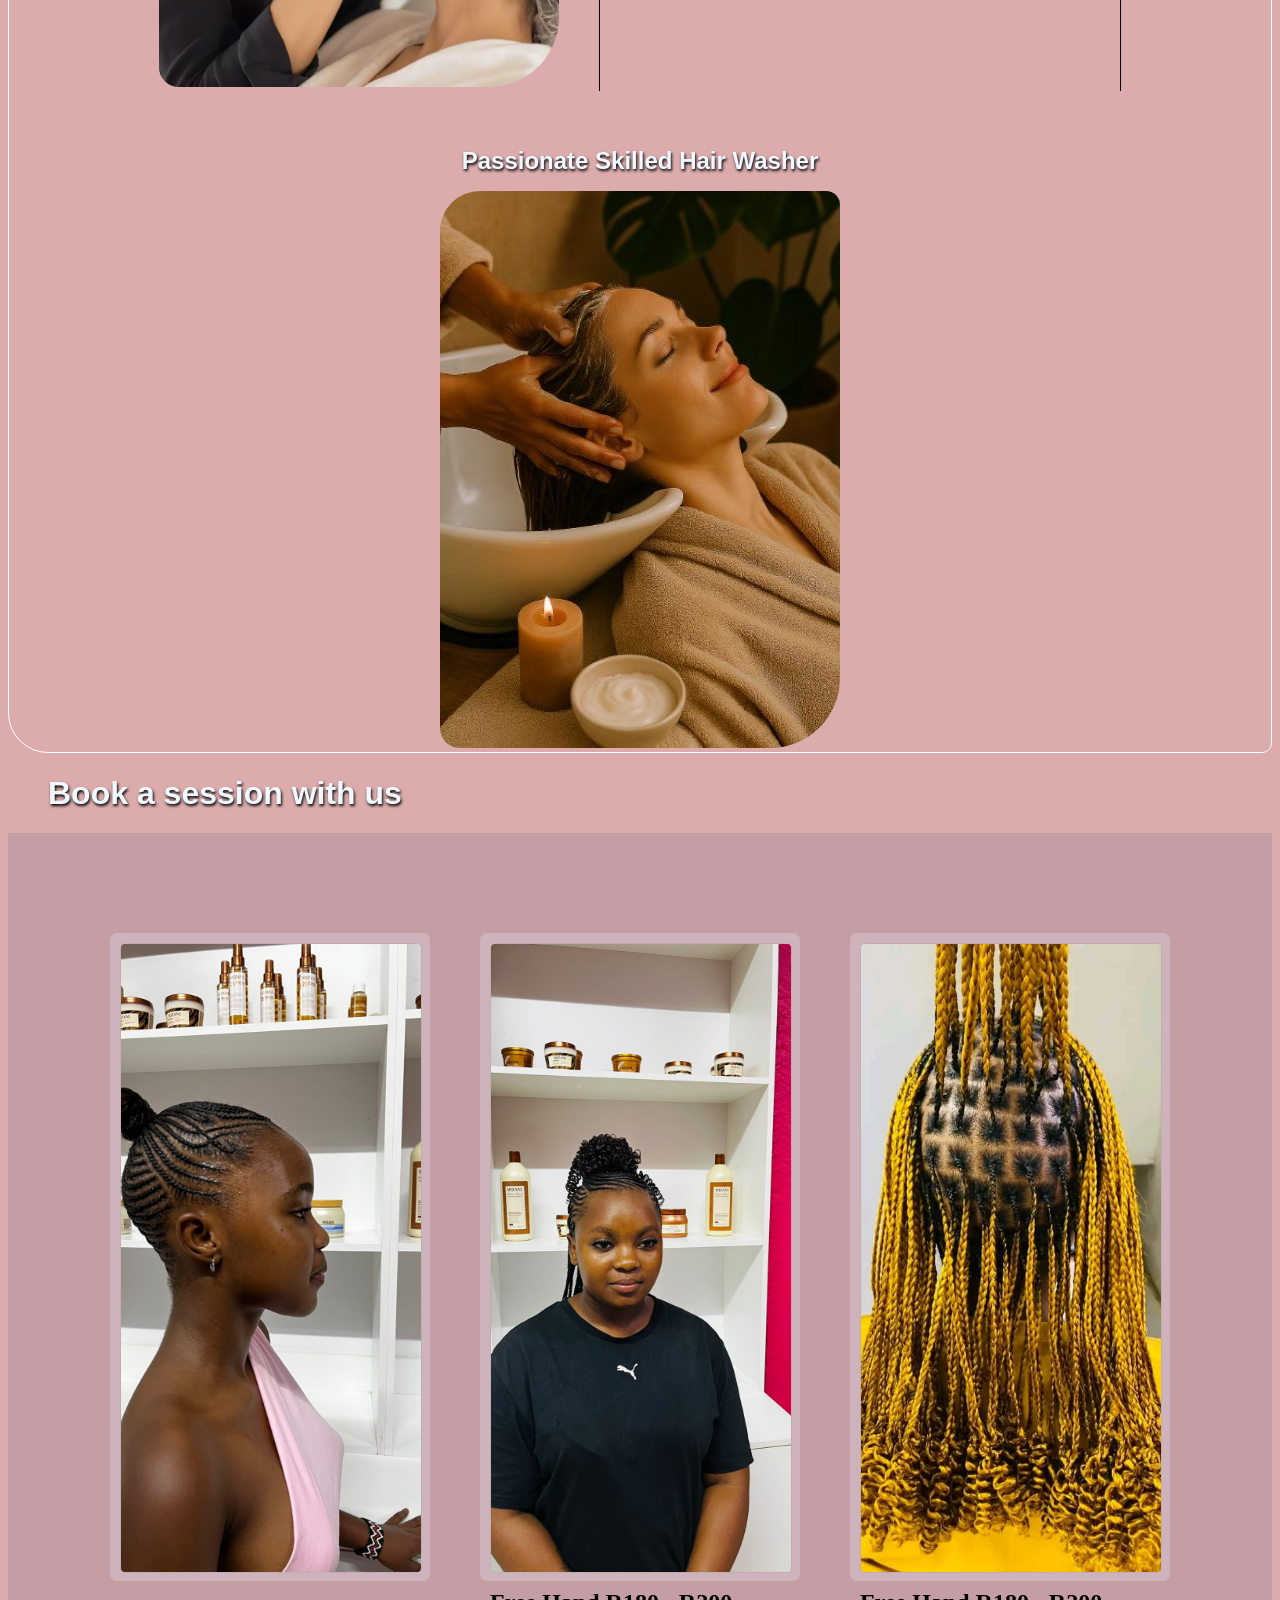
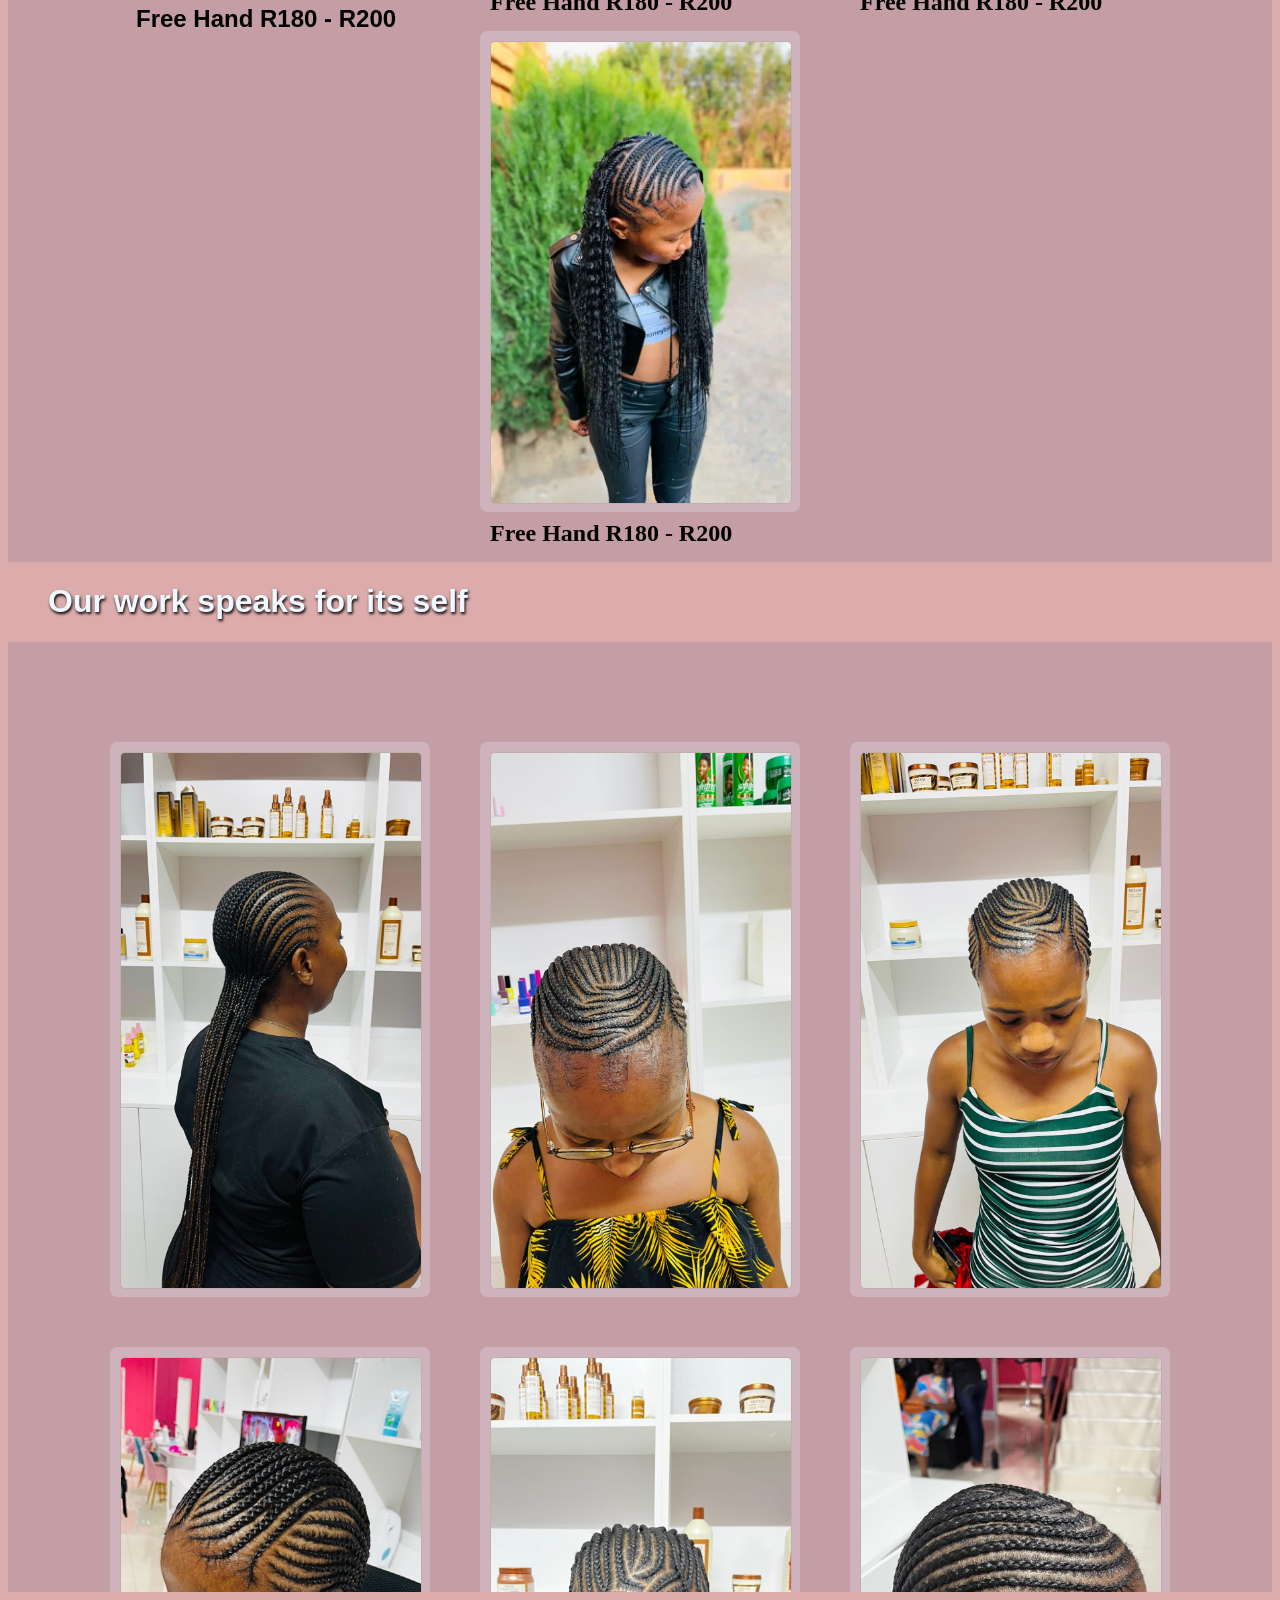
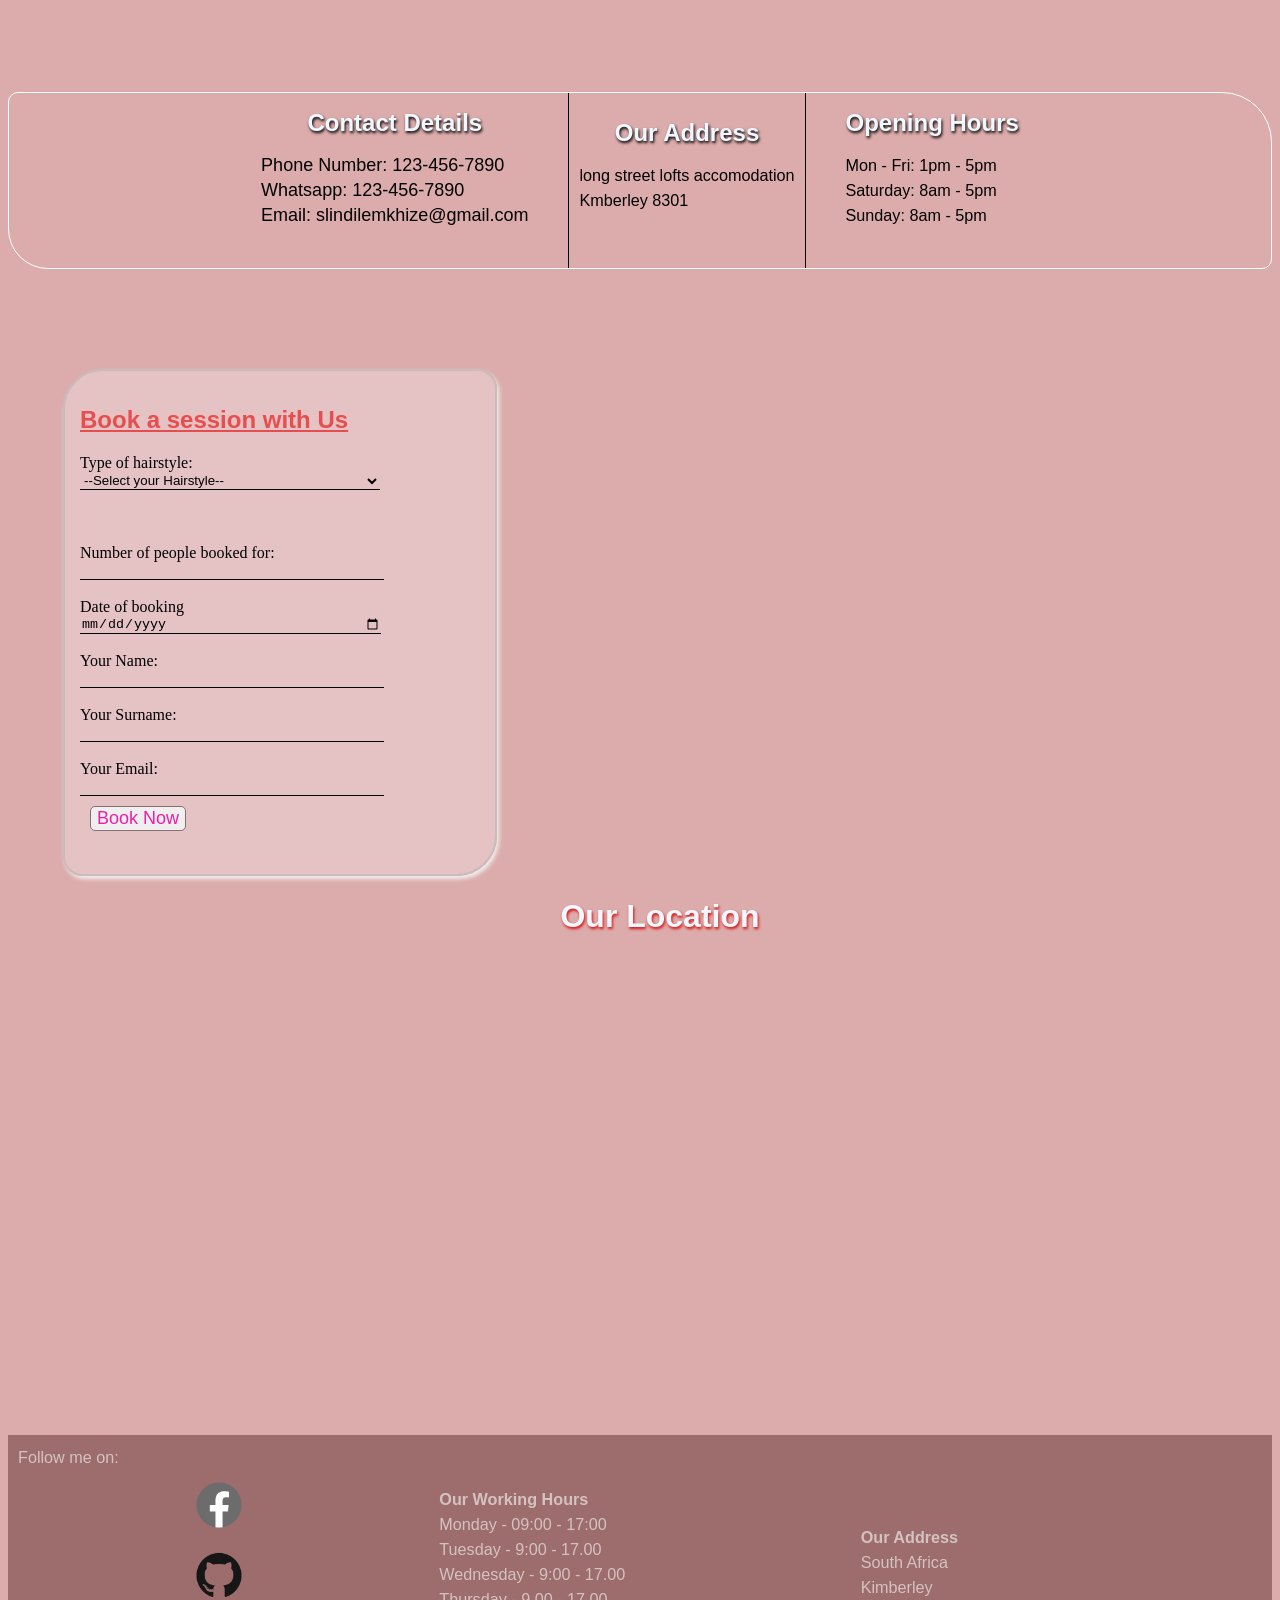
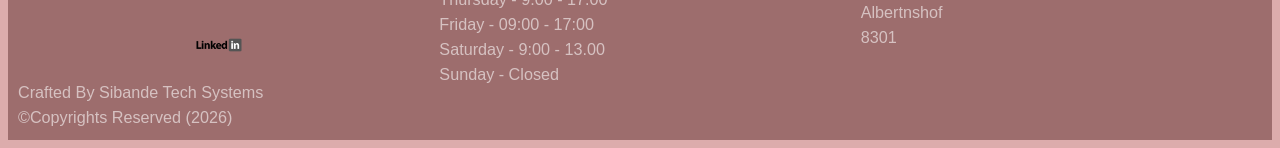
==== commit 1c174084: "Changed CTA button sizes for mobile responsiveness" ====
--- a/index.html
+++ b/index.html
@@ -11,15 +11,11 @@
 
 <div class="stickNav">
 
-
  <div class="hamburger" id="hamburger"><!--form chat-->
     ☰
    </div>
     
-
 <div class="navContainer">
-
-
 
 <div class="logo">
 <a href="index.html"><img src="images/noback logo.png"></a>
@@ -45,7 +41,6 @@
 
 </div>
 
-
 </div>
 
 </div>
@@ -53,8 +48,10 @@
 <div class="salonHeroImage">
 
 <div class="textOverlay">
-<!--<p>I have a salon</p>
-<p>I have a salon</p>-->
+
+<p>Where Elegance Lives</p>
+<a href="#Contact"><button>Book A Session</button></a>
+<a href="#address"><button>Visit Us</button></a>
 </div>
 
 <div class="heroImage">
@@ -62,12 +59,7 @@
 
 </div>
 
-
-
-
 </div><!--end of hero section-->
-
-
 
 <!--About us section-->
 <div class="detailsContainer" id="AboutUs"><!--About us id for navigation-->
@@ -90,8 +82,6 @@
    </div>
 
 </div>
-
-
 
 <!--End of about us section-->
 <div class="myHeading">
@@ -153,8 +143,6 @@
 
 <!--try-->
 
-
-
 <div id="Services"    class="imagecollage1">
 
   <div class="image1" >
@@ -182,7 +170,6 @@
 <h1>Free Hand R180 - R200</h1>
 </div>
 
-
 </div><!--end of section-->
 
 <div class="myHeading">
@@ -194,7 +181,6 @@
   <div class="image" >
 <img src="images/1.jpeg">
 
-
 </div>
 
 <div class="image" >
@@ -242,7 +228,7 @@
 <div class="detailsContainer">
 
     <div class="follow">
-<h1 class="myHeadings">Contact Details</h1>
+<h1 class="myHeadings" id="address">Contact Details</h1><!--adress id for navigation "button"-->
 <p>Phone Number: 123-456-7890</p>
 <p>Whatsapp:  123-456-7890</p>
 <p>Email: slindilemkhize@gmail.com</p>
@@ -265,11 +251,6 @@
 </div>
 
 <div class="formandyoutubecont" id="Contact">
-
-
-
-
-
 
 <div class="formm" >
 <h2 class="happlication" id="Gallery">Book a session with Us</h2> 
@@ -300,7 +281,6 @@
     <label>Your Email:</label>
     <input type="email" name="email"  required>
    
-
     <div class="buttons">
    <button target="_blank" onClick="display()">Book Now</button> <br><br>
    
@@ -313,7 +293,6 @@
     
 </form>
 </div>
-
 
   <div class="youtube1">
 <iframe width="560" height="315" src="https://www.youtube-nocookie.com/embed/7-iIaybNJ60?si=PaeEOZwurkXsELfD" title="YouTube video player" frameborder="0" allow="accelerometer; autoplay; clipboard-write; encrypted-media; gyroscope; picture-in-picture; web-share" referrerpolicy="strict-origin-when-cross-origin" allowfullscreen></iframe>
@@ -337,7 +316,6 @@
 Created for Silcky Slih Beauty Salon
 
 </footer>-->
-
 
 <footer>
 
--- a/style.css
+++ b/style.css
@@ -10,7 +10,7 @@
 }
 
 .stickNav{top: 0px;
-         position: sticky;
+         position:sticky;
          z-index: 999;
          background-color:rgba(184, 139, 139, 0.866);
         border-radius: 10px;
@@ -25,7 +25,7 @@
     text-align: end;
     /*margin-left:300px;*/
     background-color: rgba(150, 146, 146, 0.622);
-      
+    
 }
 
 /* DESKTOP */
@@ -114,7 +114,6 @@
 @media (max-width:768px) {
   .navbar ul{padding: 0px;
 
-
   }
 }
 
@@ -123,12 +122,10 @@
                text-shadow: 1px 2px 2px  white;
 }
 
-
 .socials img{width:50px;
             filter:grayscale(0.5);
             transition: 1s;
 }
-
 
 .socials img:hover{cursor: pointer;
                    filter: grayscale(0);
@@ -141,8 +138,6 @@
   }
 }
 
-
-
 .logo img{width:200px;
           filter: drop-shadow(1px 3px 5px green);
 
@@ -167,16 +162,52 @@
             overflow:auto;
             scrollbar-width: none;
 
-
 }
 
 .textOverlay{position:absolute;
-             top:50%;
+             top:70%;
              left:50%;
-             text-align: center;
+             text-align:center;
+             z-index: 2;
              transform: translate(-50%,-50%);
 
 }
+
+.textOverlay p{color:rgb(247, 17, 17);
+               font-size:x-large;
+               font-family:cursive;
+               margin-bottom: 20px;
+               padding: 0;
+               
+}
+.textOverlay button{border: 2px solid rgba(255, 0, 0, 0.641);
+                    border-radius:7px;
+                    width:130px;
+                    height:40px;
+                    background-color: rgb(226, 43, 156);
+                    cursor:pointer;
+                    font-family:'Times New Roman', Times, serif;
+                    font-size: large;
+                    transition: 1s;
+      
+}
+.textOverlay button:hover{transform: scale(0.9);
+
+}
+
+@media (max-width: 769px) {
+    .textOverlay button {width:110px;
+                         height:40px;
+                         font-size:small;
+    }
+    .textOverlay p{font-size: larger;
+
+    }
+    
+}
+
+
+
 /*bout us code*/
 .detailsContainer{
                   display: flex;
@@ -227,7 +258,7 @@
 
 .imageHairWash img{width:400px;
                   border-radius: 40px 14px 70px 20px;
-                  /* width:100%;*/
+                  width:100%;
 
 }
 .detailsContainer h1{font-size: x-large;
@@ -485,7 +516,7 @@
 .myHeadings{font-family:'Segoe UI', Tahoma, Geneva, Verdana, sans-serif;
             color: aliceblue;
             /* margin-left:40px;*/
-             text-shadow: 1px 2px 3px black;
+            text-shadow: 1px 2px 3px black;
              /*font-size:large;*/
             
 }
@@ -514,8 +545,9 @@
 }
 
 .hours{font-family: 'Segoe UI', Tahoma, Geneva, Verdana, sans-serif;
-         color:black;
-        font-size:large;
+       color:black;
+       font-size:large;
+       padding-bottom: 40px;
 }
 .detailsContainer h1{font-size: x-large;
 
@@ -536,7 +568,6 @@
 }
 
 .formandyoutubecont  {display: flex;
-                      
                       justify-content: center;
                       align-items: center;
                       gap:20px;
@@ -563,6 +594,7 @@
                                 outline: none;
                                 background-color: transparent;
                                 border-bottom: 1px solid;
+                                width:300px
 
 }
 .formm input:focus{border-color:whitesmoke;
@@ -572,6 +604,8 @@
 
 .formm h2{font-family:'Trebuchet MS', 'Lucida Sans Unicode', 'Lucida Grande', 'Lucida Sans', Arial, sans-serif;
           color: aliceblue;
+          color:rgba(231, 31, 31, 0.712);
+          text-decoration:underline;
          
 }
 .formm label{
@@ -580,7 +614,7 @@
 .buttons{ padding:10px;       
           justify-self: center;            
 } 
-.buttons button{color:rgb(199, 90, 68);
+.buttons button{color:rgb(238, 30, 169);
                 font-size: large;
                 border:1px solid rgb(137, 111, 111);
                 border-radius: 5px;
